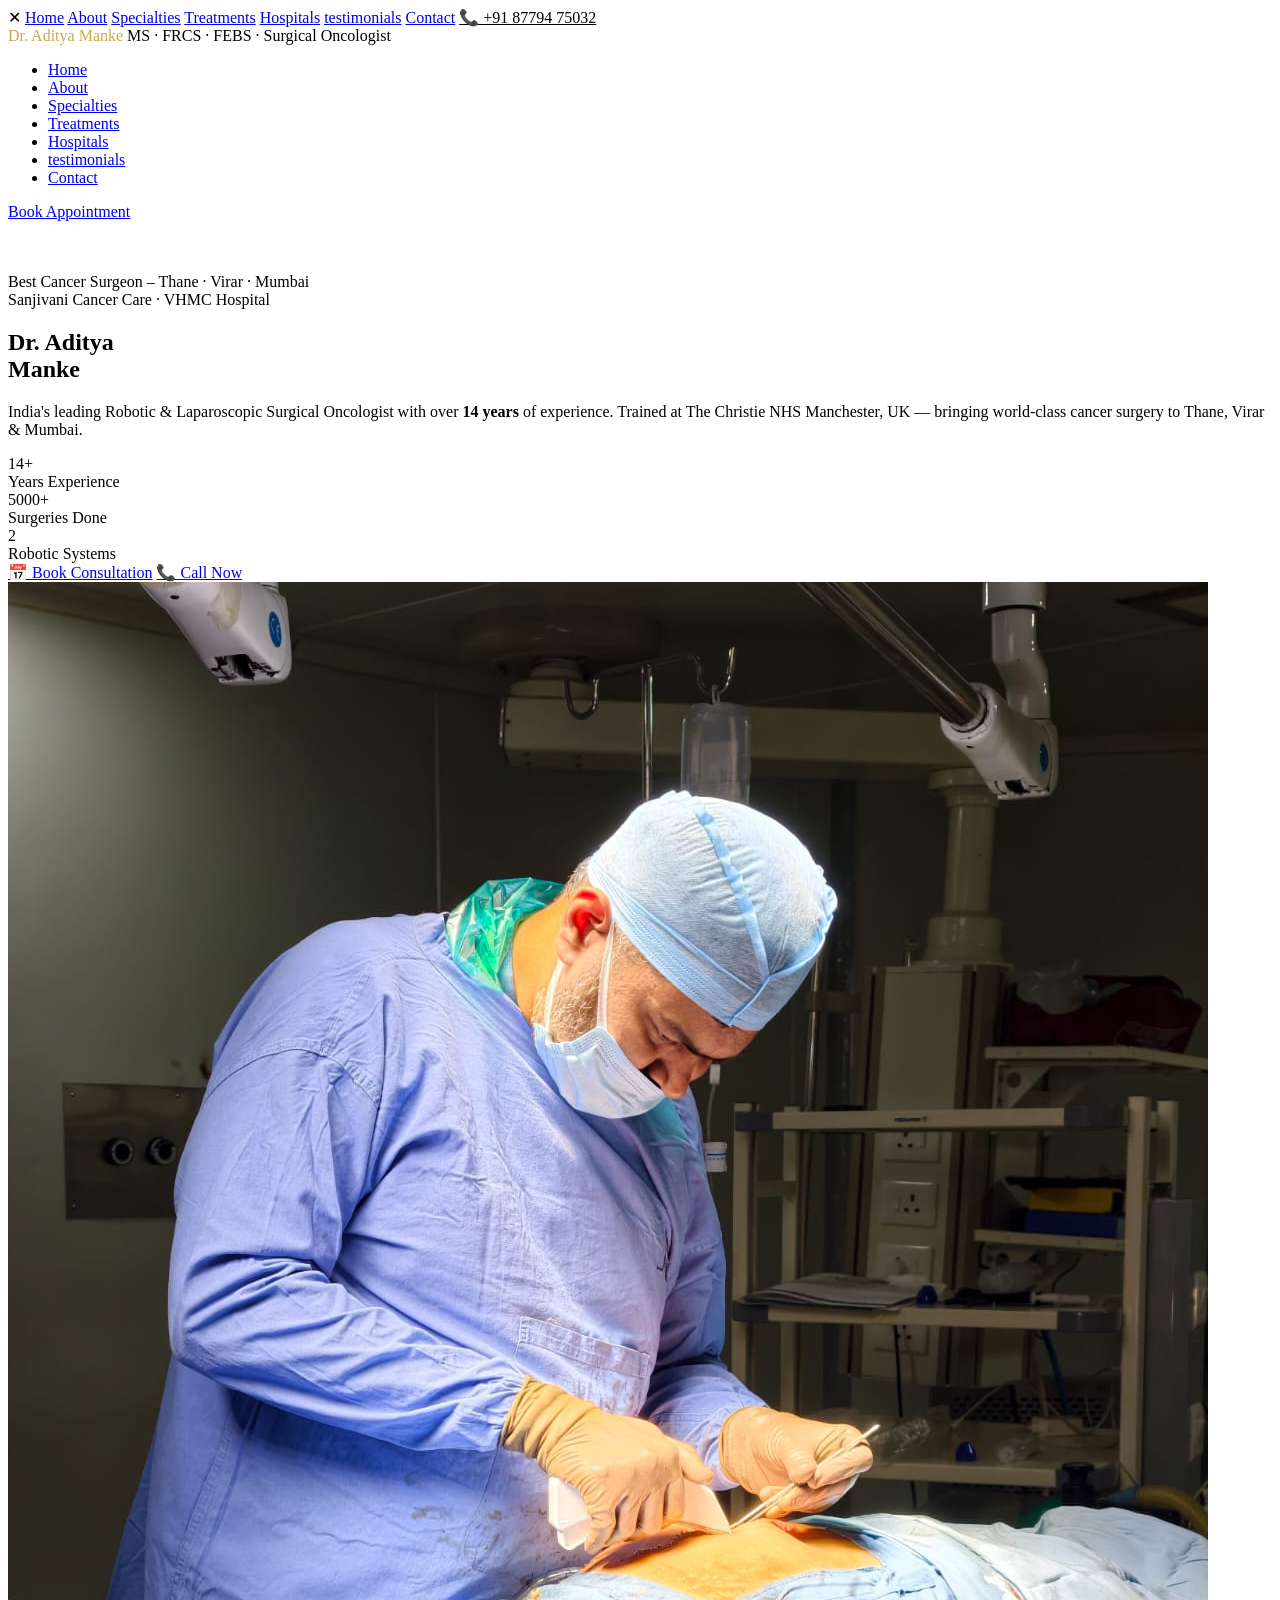
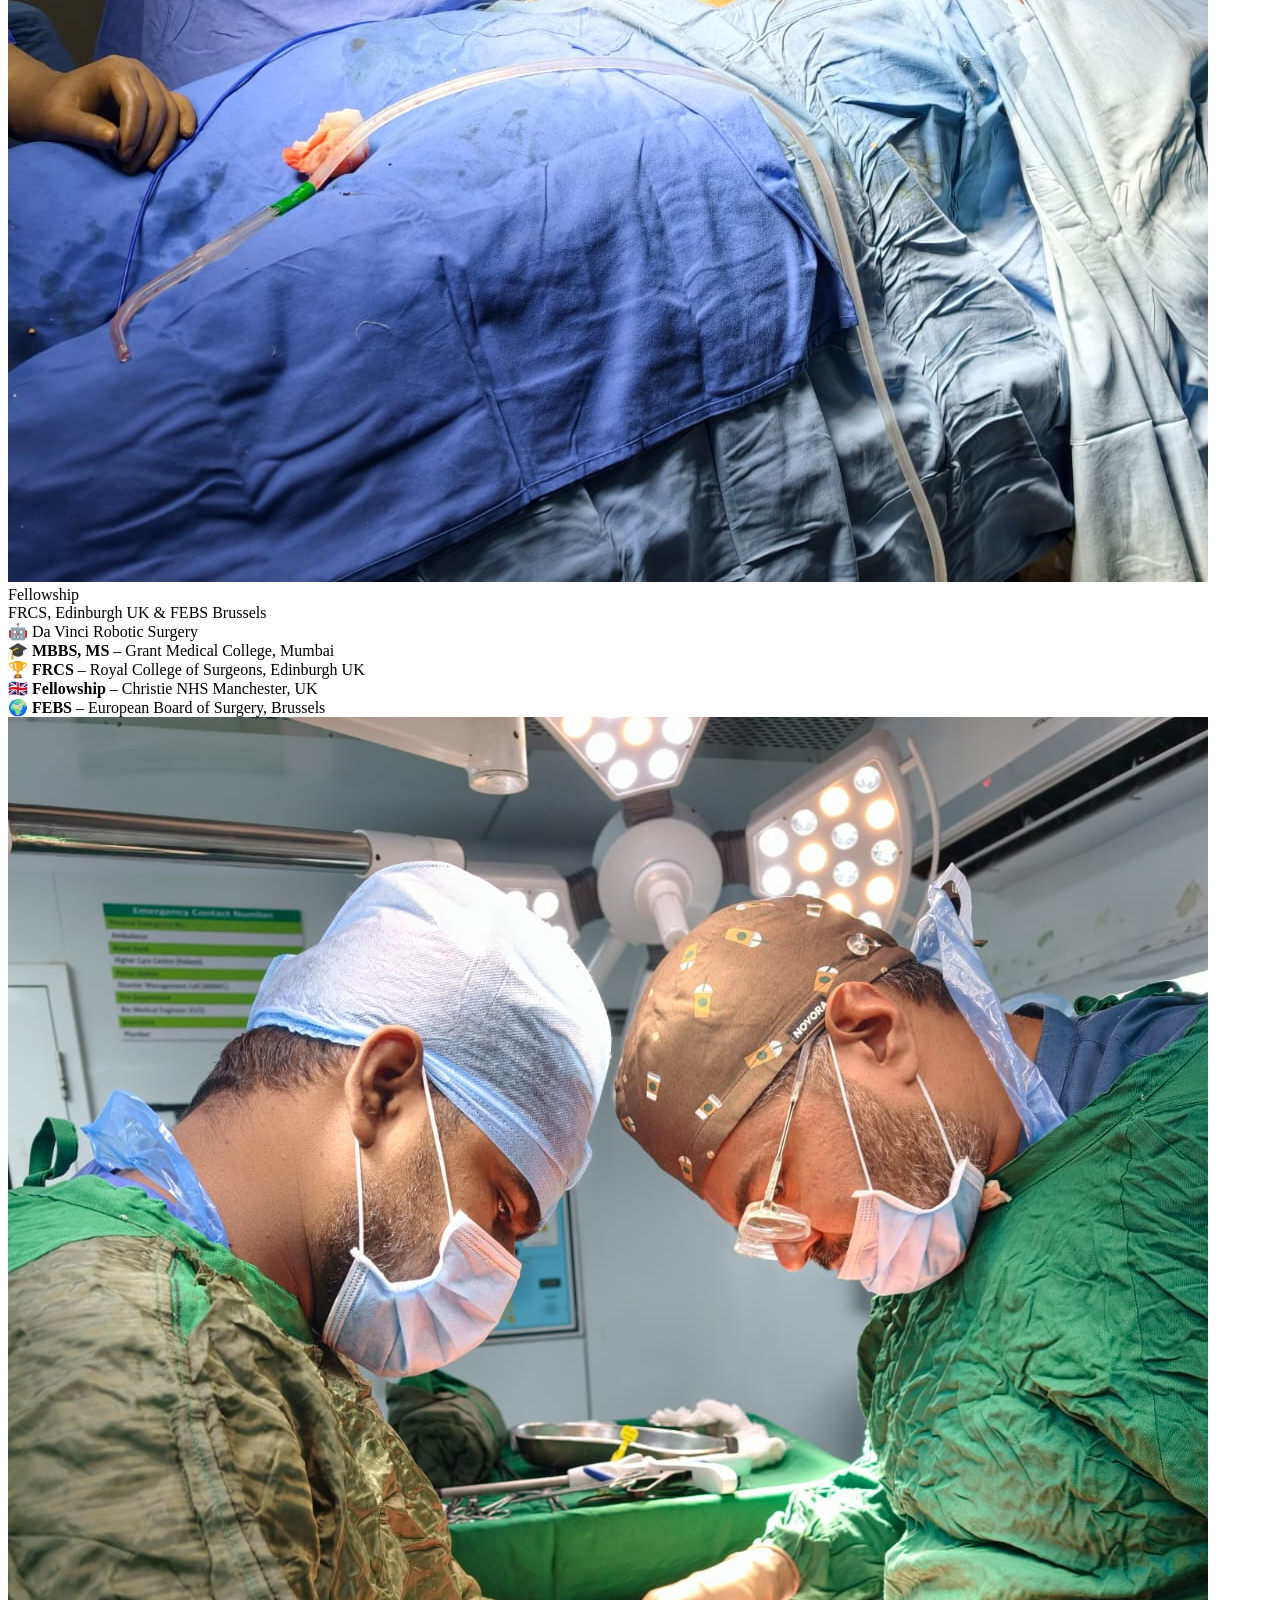
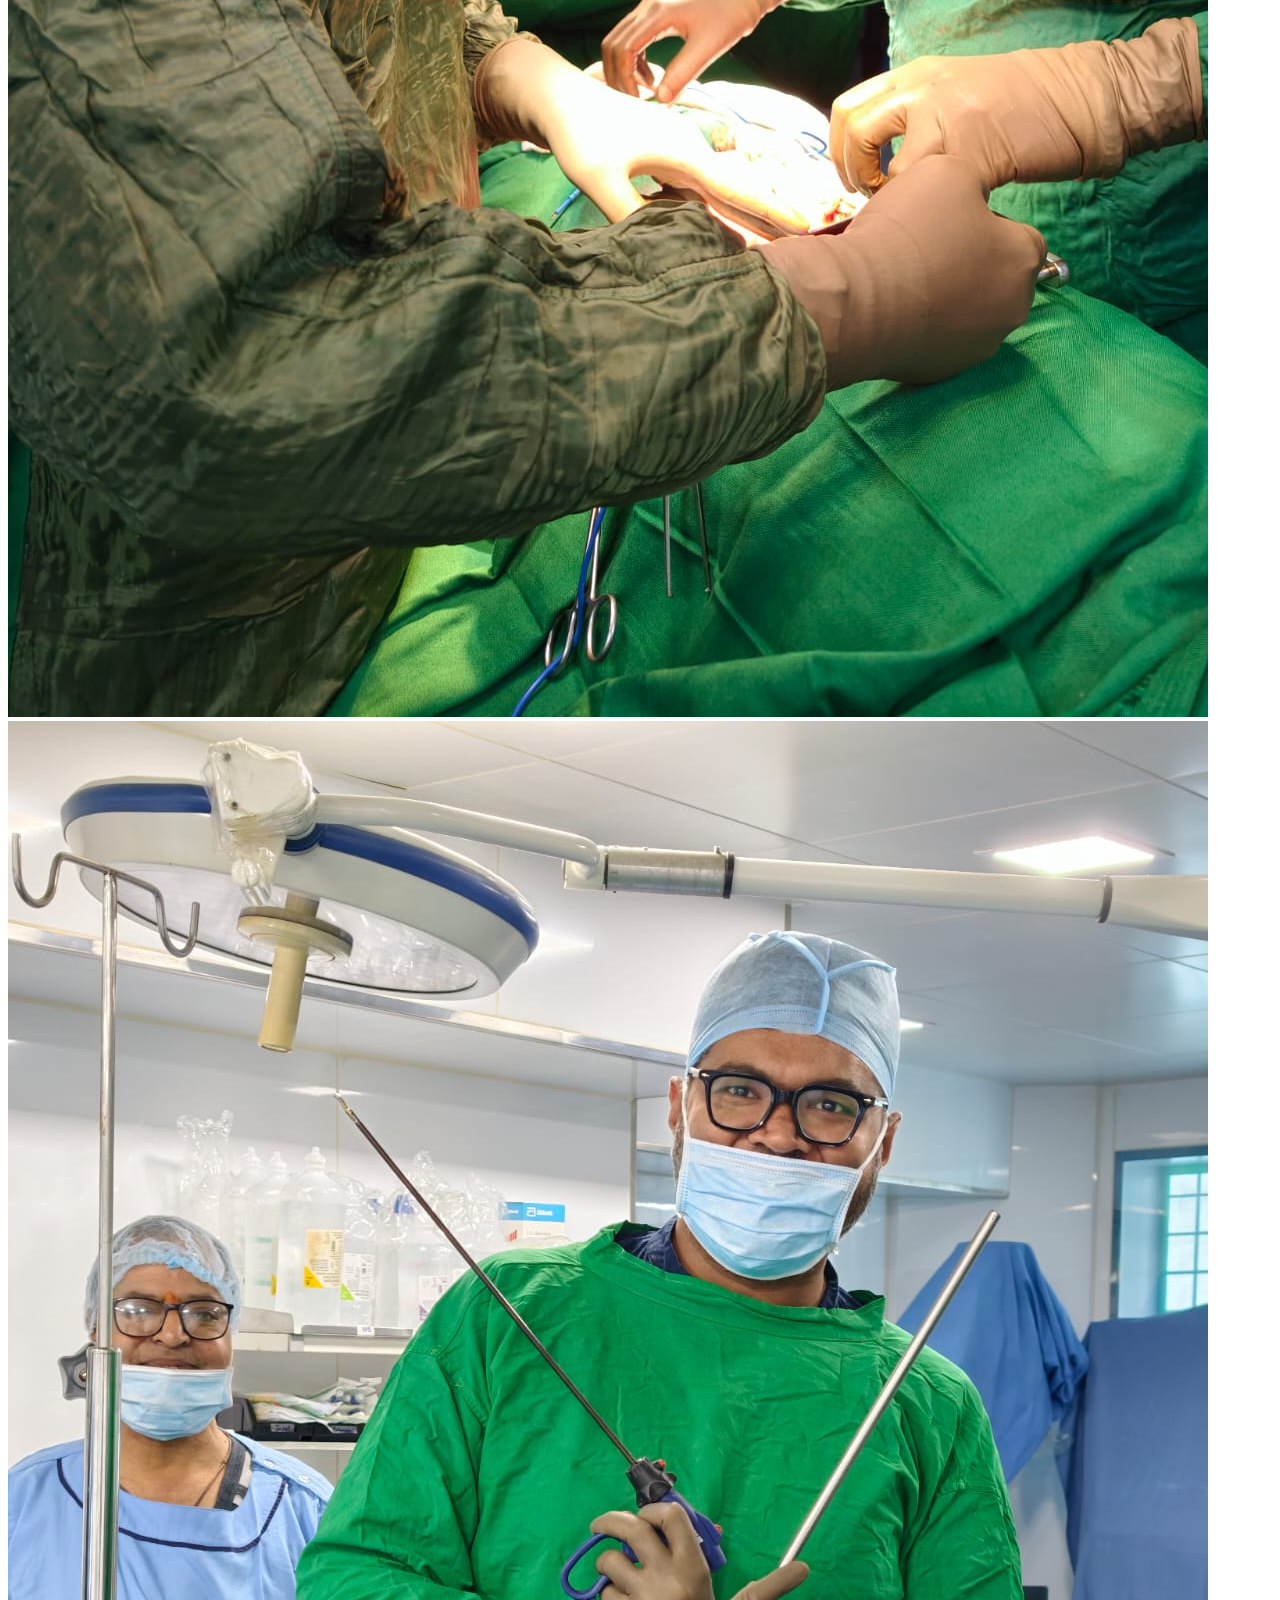
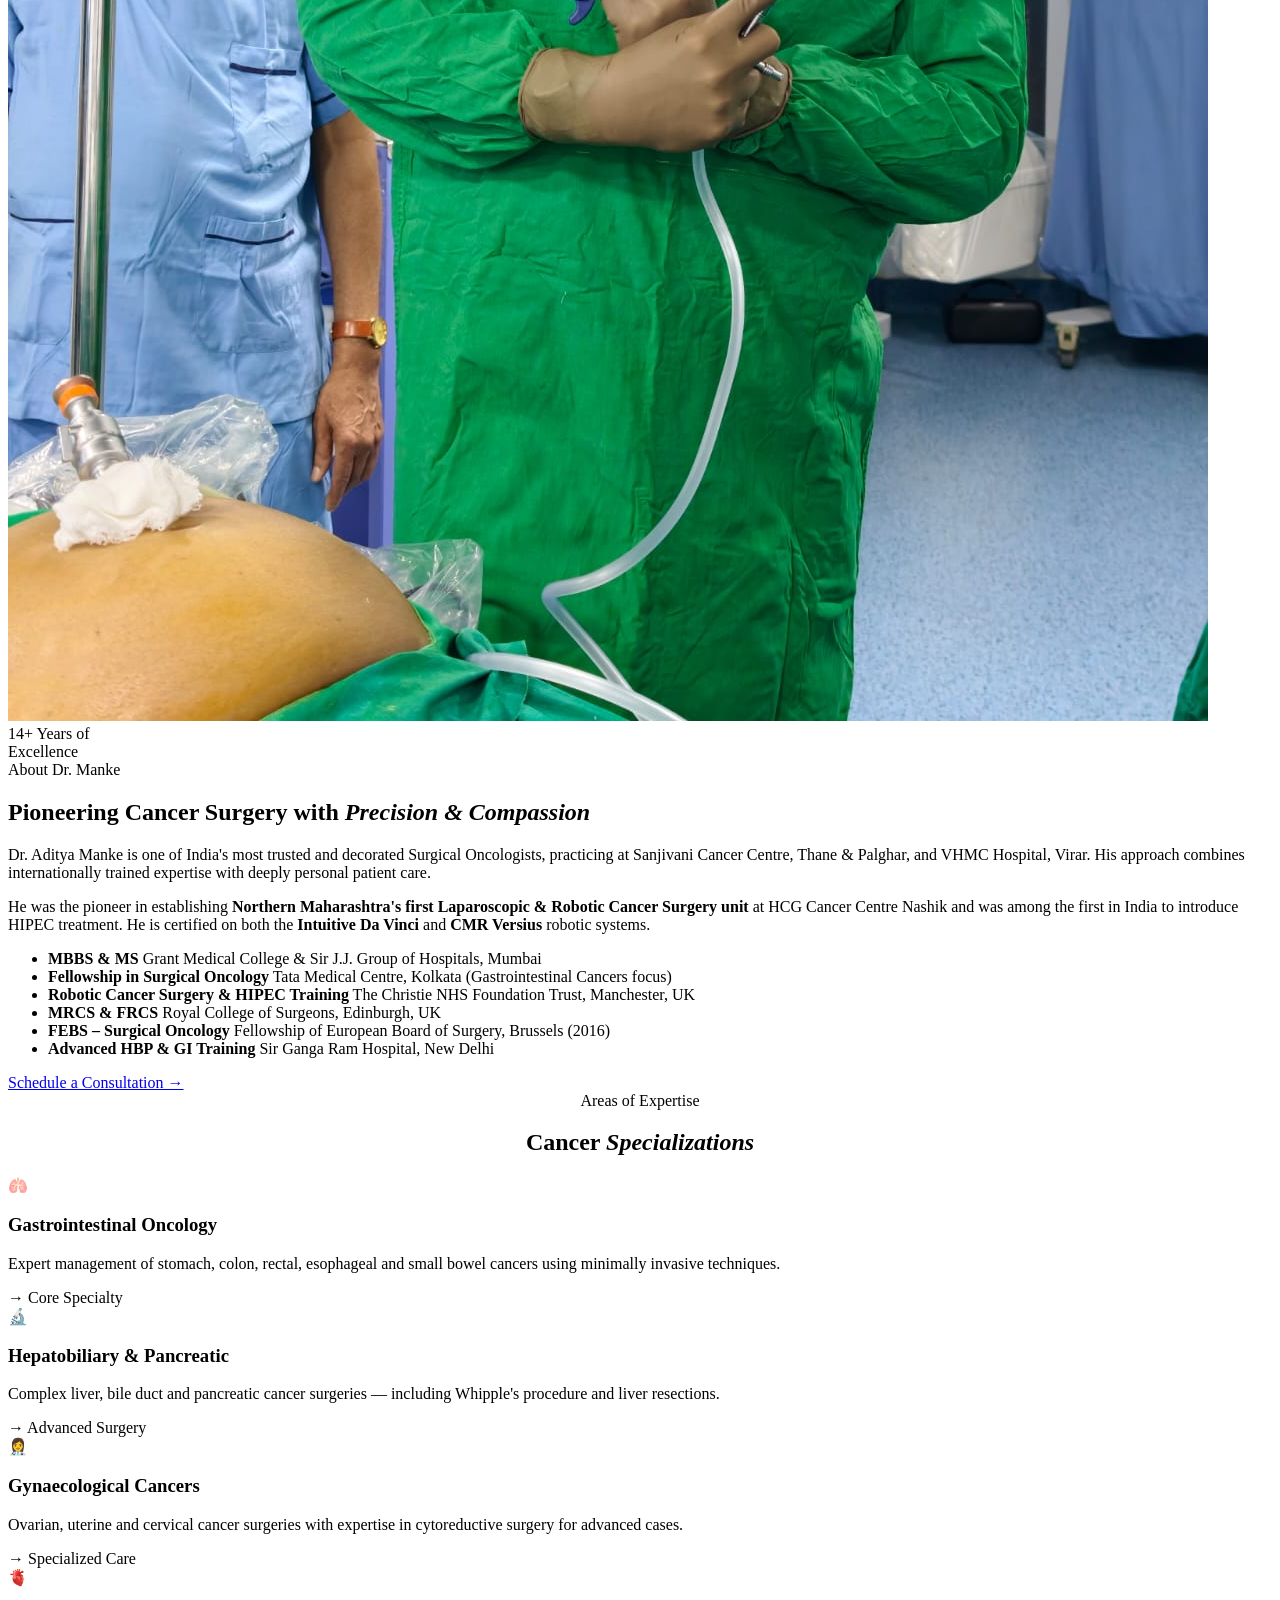
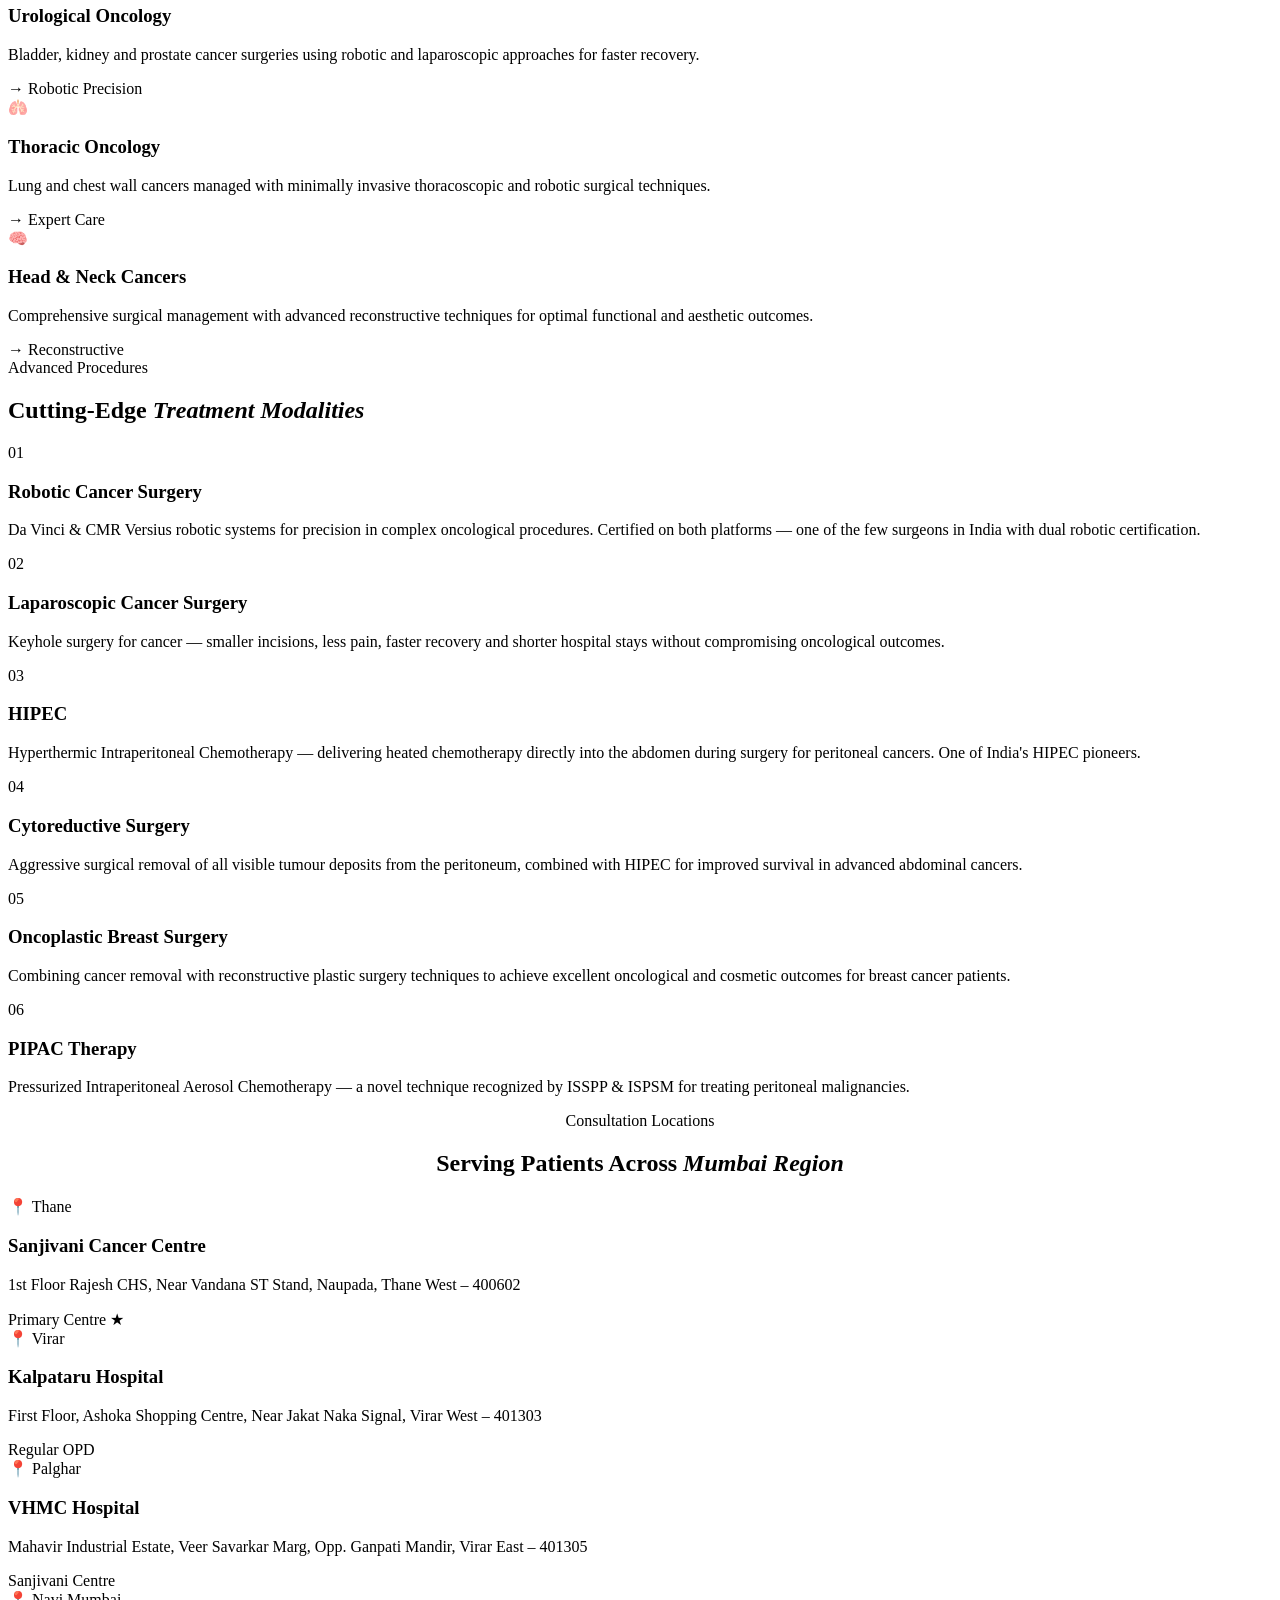
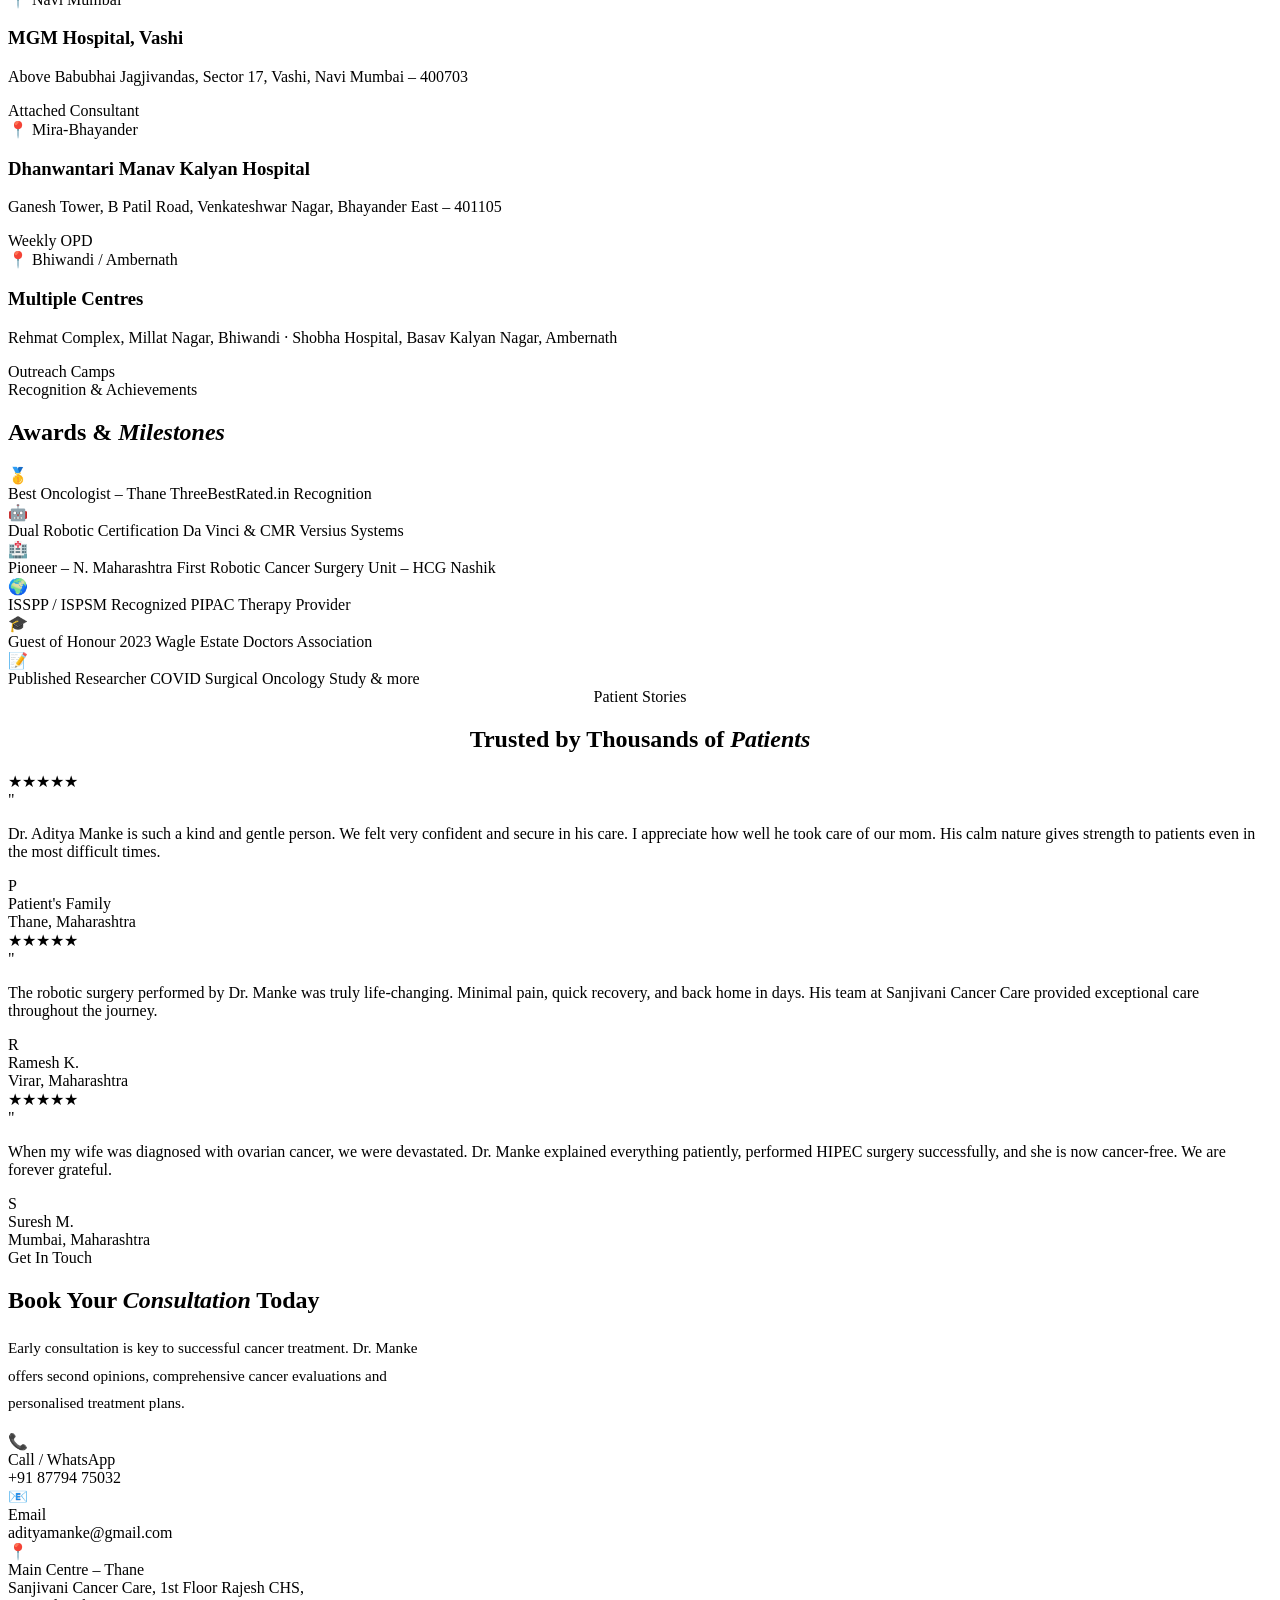
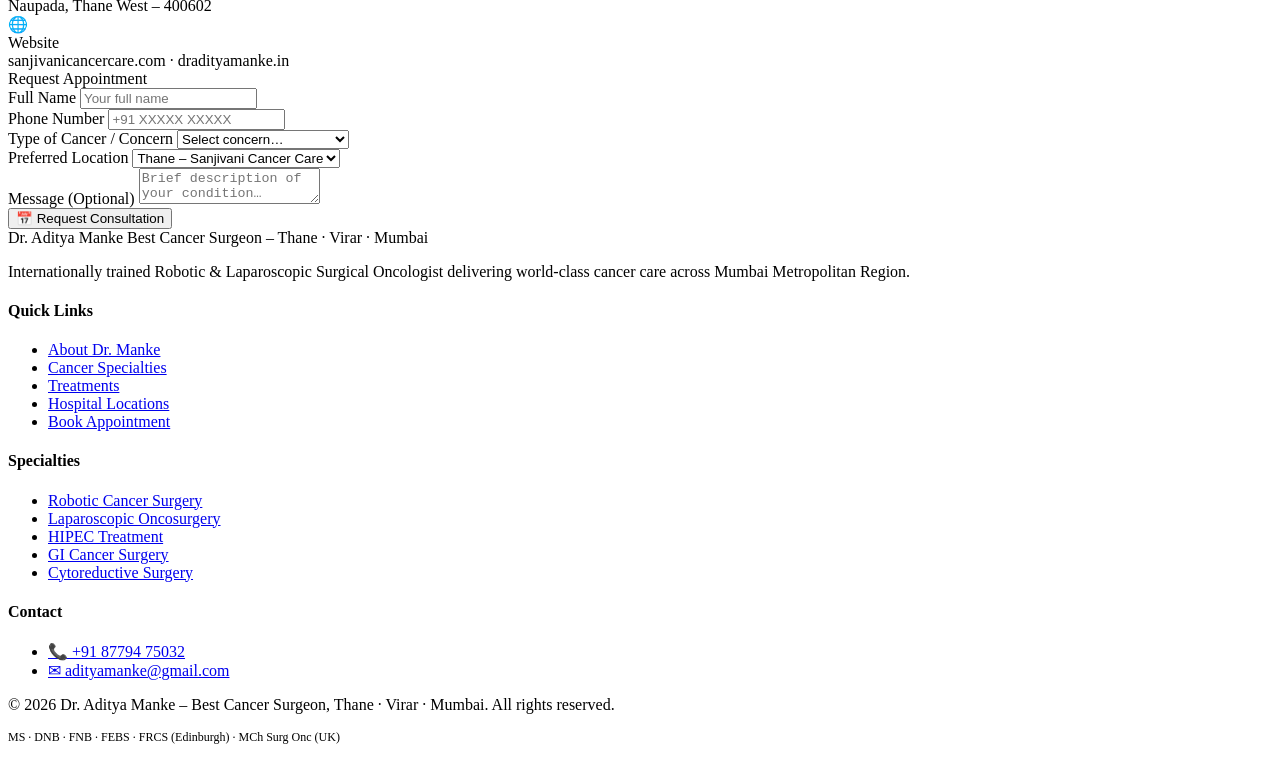
==== Best Cancer Surgeon/index.html @ f5e5d799 "first commit" ====
<!DOCTYPE html>
<html lang="en">
<head>
<meta charset="UTF-8">
<meta name="viewport" content="width=device-width, initial-scale=1.0">
<title>Dr. Aditya Manke | Best Cancer Surgeon – Thane | Virar | Mumbai</title>
<link rel="stylesheet" href="/style.css">
<link href="https://fonts.googleapis.com/css2?family=Cormorant+Garamond:ital,wght@0,300;0,400;0,600;0,700;1,400&family=DM+Sans:wght@300;400;500;600&display=swap" rel="stylesheet">

</head>
<body>

<!-- Mobile Menu -->
<div class="mobile-menu" id="mobileMenu">
  <span class="mobile-close" onclick="closeMobile()">✕</span>
  <a href="#home" onclick="closeMobile()">Home</a>
  <a href="#about" onclick="closeMobile()">About</a>
  <a href="#specialties" onclick="closeMobile()">Specialties</a>
  <a href="#treatments" onclick="closeMobile()">Treatments</a>
  <a href="#hospitals" onclick="closeMobile()">Hospitals</a>
  <a href="#testimonials" onclick="closeMobile()">testimonials</a>
  <a href="#contact" onclick="closeMobile()">Contact</a>
  <a href="tel:+918779475032" style="color:var(--gold);font-size:1rem">📞 +91 87794 75032</a>
</div>

<!-- NAVBAR -->
<nav>
  <div class="logo">
    <a href="#home" style="text-decoration: none; color: #C9A84B;">Dr. Aditya Manke</a>  
    <span>MS · FRCS · FEBS · Surgical Oncologist</span>
  </div>
  <ul class="nav-links">
    <li><a href="#home">Home</a></li>
    <li><a href="#about">About</a></li>
    <li><a href="#specialties">Specialties</a></li>
    <li><a href="#treatments">Treatments</a></li>
    <li><a href="#hospitals">Hospitals</a></li>
    <li><a href="#testimonials">testimonials</a></li>
    <li><a href="#contact">Contact</a></li>
  </ul>
  <a href="#contact" class="nav-cta">Book Appointment</a>
  <div class="hamburger" onclick="openMobile()">
    <span></span><span></span><span></span>
  </div>
</nav>

<!-- HERO -->
<section class="hero" id="home" style="background: var(--navy);">
  <div class="particles" id="particles"></div>
  <div class="hero-grid-lines"></div>

  <div class="hero-text">
    <div class="hero-badge">Best Cancer Surgeon – Thane · Virar · Mumbai</div>
    <div class="hero-subtitle"><span class="pulse-dot"></span>Sanjivani Cancer Care · VHMC Hospital</div>
    <h1>Dr. Aditya<br><strong>Manke</strong></h1>
    <p class="hero-desc">
      India's leading Robotic & Laparoscopic Surgical Oncologist with over <strong style="color:var(--white)">14 years</strong> of experience. Trained at The Christie NHS Manchester, UK — bringing world-class cancer surgery to Thane, Virar & Mumbai.
    </p>
    <div class="hero-stats">
      <div class="stat-item">
        <div class="stat-num">14+</div>
        <div class="stat-label">Years Experience</div>
      </div>
      <div class="stat-item">
        <div class="stat-num">5000+</div>
        <div class="stat-label">Surgeries Done</div>
      </div>
      <div class="stat-item">
        <div class="stat-num">2</div>
        <div class="stat-label">Robotic Systems</div>
      </div>
    </div>
    <div class="hero-btns">
      <a href="#contact" class="btn-primary">📅 Book Consultation</a>
      <a href="tel:+918779475032" class="btn-secondary">📞 Call Now</a>
    </div>
  </div>

  <div class="hero-image-wrap">
    <div class="hero-image-frame">
      <div class="portrait-fallback">
        <img
          src="./images/1.jpeg"
          alt="Dr. Aditya Manke – Best Cancer Surgeon Mumbai"
          onerror="this.onerror=null; this.parentElement.innerHTML=fallbackPortrait();"
        >
      </div>
      <div class="hero-card">
        <div class="hero-card-title">Fellowship</div>
        <div class="hero-card-val">FRCS, Edinburgh UK &amp; FEBS Brussels</div>
      </div>
      <div class="hero-card2">
        <div class="tag">🤖 Da Vinci Robotic Surgery</div>
      </div>
    </div>
  </div>
</section>

<!-- CREDENTIALS BAR -->
<div class="cred-bar">
  <div class="cred-item"><span class="cred-icon">🎓</span> <span><strong>MBBS, MS</strong> – Grant Medical College, Mumbai</span></div>
  <div class="cred-sep"></div>
  <div class="cred-item"><span class="cred-icon">🏆</span> <span><strong>FRCS</strong> – Royal College of Surgeons, Edinburgh UK</span></div>
  <div class="cred-sep"></div>
  <div class="cred-item"><span class="cred-icon">🇬🇧</span> <span><strong>Fellowship</strong> – Christie NHS Manchester, UK</span></div>
  <div class="cred-sep"></div>
  <div class="cred-item"><span class="cred-icon">🌍</span> <span><strong>FEBS</strong> – European Board of Surgery, Brussels</span></div>
</div>

<!-- ABOUT -->
<section class="about-section" id="about">
  <div class="about-grid">
    <div class="about-img-stack reveal">
      <img
        src="./images/4.jpeg"
        alt="Dr. Aditya Manke"
        class="about-img-main"
        onerror="this.src='https://dradityamanke.com/images/dr-aditya-manke-cancer-surgeon.jpg'"
      >
      <img
        src="./images/2.jpeg"
        alt="Dr. Manke in Surgery"
        class="about-img-accent"
        onerror="this.style.display='none'"
      >
      <div class="about-exp-badge">
        <span class="num">14+</span>
        <span class="lbl">Years of<br>Excellence</span>
      </div>
    </div>

    <div class="about-content reveal">
      <span class="section-label">About Dr. Manke</span>
      <h2 class="section-title">Pioneering Cancer Surgery with <em>Precision & Compassion</em></h2>

      <p>Dr. Aditya Manke is one of India's most trusted and decorated Surgical Oncologists, practicing at Sanjivani Cancer Centre, Thane & Palghar, and VHMC Hospital, Virar. His approach combines internationally trained expertise with deeply personal patient care.</p>

      <p>He was the pioneer in establishing <strong style="color:var(--white)">Northern Maharashtra's first Laparoscopic & Robotic Cancer Surgery unit</strong> at HCG Cancer Centre Nashik and was among the first in India to introduce HIPEC treatment. He is certified on both the <strong style="color:var(--white)">Intuitive Da Vinci</strong> and <strong style="color:var(--white)">CMR Versius</strong> robotic systems.</p>

      <ul class="degree-list">
        <li>
          <div>
            <strong>MBBS & MS</strong>
            <span>Grant Medical College & Sir J.J. Group of Hospitals, Mumbai</span>
          </div>
        </li>
        <li>
          <div>
            <strong>Fellowship in Surgical Oncology</strong>
            <span>Tata Medical Centre, Kolkata (Gastrointestinal Cancers focus)</span>
          </div>
        </li>
        <li>
          <div>
            <strong>Robotic Cancer Surgery & HIPEC Training</strong>
            <span>The Christie NHS Foundation Trust, Manchester, UK</span>
          </div>
        </li>
        <li>
          <div>
            <strong>MRCS & FRCS</strong>
            <span>Royal College of Surgeons, Edinburgh, UK</span>
          </div>
        </li>
        <li>
          <div>
            <strong>FEBS – Surgical Oncology</strong>
            <span>Fellowship of European Board of Surgery, Brussels (2016)</span>
          </div>
        </li>
        <li>
          <div>
            <strong>Advanced HBP & GI Training</strong>
            <span>Sir Ganga Ram Hospital, New Delhi</span>
          </div>
        </li>
      </ul>

      <a href="#contact" class="btn-primary" style="display:inline-flex">Schedule a Consultation →</a>
    </div>
  </div>
</section>

<!-- SPECIALTIES -->
<section class="specialties-section" id="specialties">
  <div style="text-align:center">
    <span class="section-label">Areas of Expertise</span>
    <h2 class="section-title reveal">Cancer <em>Specializations</em></h2>
  </div>
  <div class="spec-grid">
    <div class="spec-card reveal">
      <span class="spec-icon">🫁</span>
      <h3>Gastrointestinal Oncology</h3>
      <p>Expert management of stomach, colon, rectal, esophageal and small bowel cancers using minimally invasive techniques.</p>
      <span class="spec-tag">→ Core Specialty</span>
    </div>
    <div class="spec-card reveal">
      <span class="spec-icon">🔬</span>
      <h3>Hepatobiliary & Pancreatic</h3>
      <p>Complex liver, bile duct and pancreatic cancer surgeries — including Whipple's procedure and liver resections.</p>
      <span class="spec-tag">→ Advanced Surgery</span>
    </div>
    <div class="spec-card reveal">
      <span class="spec-icon">👩‍⚕️</span>
      <h3>Gynaecological Cancers</h3>
      <p>Ovarian, uterine and cervical cancer surgeries with expertise in cytoreductive surgery for advanced cases.</p>
      <span class="spec-tag">→ Specialized Care</span>
    </div>
    <div class="spec-card reveal">
      <span class="spec-icon">🫀</span>
      <h3>Urological Oncology</h3>
      <p>Bladder, kidney and prostate cancer surgeries using robotic and laparoscopic approaches for faster recovery.</p>
      <span class="spec-tag">→ Robotic Precision</span>
    </div>
    <div class="spec-card reveal">
      <span class="spec-icon">🫁</span>
      <h3>Thoracic Oncology</h3>
      <p>Lung and chest wall cancers managed with minimally invasive thoracoscopic and robotic surgical techniques.</p>
      <span class="spec-tag">→ Expert Care</span>
    </div>
    <div class="spec-card reveal">
      <span class="spec-icon">🧠</span>
      <h3>Head & Neck Cancers</h3>
      <p>Comprehensive surgical management with advanced reconstructive techniques for optimal functional and aesthetic outcomes.</p>
      <span class="spec-tag">→ Reconstructive</span>
    </div>
  </div>
</section>

<!-- TREATMENTS -->
<section class="treatments-section" id="treatments">
  <span class="section-label">Advanced Procedures</span>
  <h2 class="section-title reveal">Cutting-Edge <em>Treatment Modalities</em></h2>
  <div class="treat-grid reveal">
    <div class="treat-item">
      <div class="treat-num">01</div>
      <h3>Robotic Cancer Surgery</h3>
      <p>Da Vinci & CMR Versius robotic systems for precision in complex oncological procedures. Certified on both platforms — one of the few surgeons in India with dual robotic certification.</p>
    </div>
    <div class="treat-item">
      <div class="treat-num">02</div>
      <h3>Laparoscopic Cancer Surgery</h3>
      <p>Keyhole surgery for cancer — smaller incisions, less pain, faster recovery and shorter hospital stays without compromising oncological outcomes.</p>
    </div>
    <div class="treat-item">
      <div class="treat-num">03</div>
      <h3>HIPEC</h3>
      <p>Hyperthermic Intraperitoneal Chemotherapy — delivering heated chemotherapy directly into the abdomen during surgery for peritoneal cancers. One of India's HIPEC pioneers.</p>
    </div>
    <div class="treat-item">
      <div class="treat-num">04</div>
      <h3>Cytoreductive Surgery</h3>
      <p>Aggressive surgical removal of all visible tumour deposits from the peritoneum, combined with HIPEC for improved survival in advanced abdominal cancers.</p>
    </div>
    <div class="treat-item">
      <div class="treat-num">05</div>
      <h3>Oncoplastic Breast Surgery</h3>
      <p>Combining cancer removal with reconstructive plastic surgery techniques to achieve excellent oncological and cosmetic outcomes for breast cancer patients.</p>
    </div>
    <div class="treat-item">
      <div class="treat-num">06</div>
      <h3>PIPAC Therapy</h3>
      <p>Pressurized Intraperitoneal Aerosol Chemotherapy — a novel technique recognized by ISSPP & ISPSM for treating peritoneal malignancies.</p>
    </div>
  </div>
</section>

<!-- HOSPITALS -->
<section class="hospitals-section" id="hospitals">
  <div style="text-align:center">
    <span class="section-label">Consultation Locations</span>
    <h2 class="section-title reveal">Serving Patients Across <em>Mumbai Region</em></h2>
  </div>
  <div class="hosp-grid reveal">
    <div class="hosp-card">
      <div class="hosp-city">📍 Thane</div>
      <h3>Sanjivani Cancer Centre</h3>
      <p>1st Floor Rajesh CHS, Near Vandana ST Stand, Naupada, Thane West – 400602</p>
      <div class="hosp-pin">Primary Centre ★</div>
    </div>
    <div class="hosp-card">
      <div class="hosp-city">📍 Virar</div>
      <h3>Kalpataru Hospital</h3>
      <p>First Floor, Ashoka Shopping Centre, Near Jakat Naka Signal, Virar West – 401303</p>
      <div class="hosp-pin">Regular OPD</div>
    </div>
    <div class="hosp-card">
      <div class="hosp-city">📍 Palghar</div>
      <h3>VHMC Hospital</h3>
      <p>Mahavir Industrial Estate, Veer Savarkar Marg, Opp. Ganpati Mandir, Virar East – 401305</p>
      <div class="hosp-pin">Sanjivani Centre</div>
    </div>
    <div class="hosp-card">
      <div class="hosp-city">📍 Navi Mumbai</div>
      <h3>MGM Hospital, Vashi</h3>
      <p>Above Babubhai Jagjivandas, Sector 17, Vashi, Navi Mumbai – 400703</p>
      <div class="hosp-pin">Attached Consultant</div>
    </div>
    <div class="hosp-card">
      <div class="hosp-city">📍 Mira-Bhayander</div>
      <h3>Dhanwantari Manav Kalyan Hospital</h3>
      <p>Ganesh Tower, B Patil Road, Venkateshwar Nagar, Bhayander East – 401105</p>
      <div class="hosp-pin">Weekly OPD</div>
    </div>
    <div class="hosp-card">
      <div class="hosp-city">📍 Bhiwandi / Ambernath</div>
      <h3>Multiple Centres</h3>
      <p>Rehmat Complex, Millat Nagar, Bhiwandi · Shobha Hospital, Basav Kalyan Nagar, Ambernath</p>
      <div class="hosp-pin">Outreach Camps</div>
    </div>
  </div>
</section>

<!-- AWARDS -->
<section class="awards-section">
  <span class="section-label">Recognition & Achievements</span>
  <h2 class="section-title reveal">Awards & <em>Milestones</em></h2>
  <div class="awards-scroll reveal">
    <div class="award-chip">
      <span class="award-icon">🥇</span>
      <div class="award-text">
        Best Oncologist – Thane
        <span>ThreeBestRated.in Recognition</span>
      </div>
    </div>
    <div class="award-chip">
      <span class="award-icon">🤖</span>
      <div class="award-text">
        Dual Robotic Certification
        <span>Da Vinci & CMR Versius Systems</span>
      </div>
    </div>
    <div class="award-chip">
      <span class="award-icon">🏥</span>
      <div class="award-text">
        Pioneer – N. Maharashtra
        <span>First Robotic Cancer Surgery Unit – HCG Nashik</span>
      </div>
    </div>
    <div class="award-chip">
      <span class="award-icon">🌍</span>
      <div class="award-text">
        ISSPP / ISPSM Recognized
        <span>PIPAC Therapy Provider</span>
      </div>
    </div>
    <div class="award-chip">
      <span class="award-icon">🎓</span>
      <div class="award-text">
        Guest of Honour 2023
        <span>Wagle Estate Doctors Association</span>
      </div>
    </div>
    <div class="award-chip">
      <span class="award-icon">📝</span>
      <div class="award-text">
        Published Researcher
        <span>COVID Surgical Oncology Study & more</span>
      </div>
    </div>
  </div>
</section>

<!-- TESTIMONIALS -->
<section id="testimonials" class="testimonials-section">
  <div style="text-align:center">
    <span class="section-label">Patient Stories</span>
    <h2 class="section-title reveal">Trusted by Thousands of <em>Patients</em></h2>
  </div>
  <div class="testi-grid reveal">
    <div class="testi-card">
      <div class="stars">★★★★★</div>
      <div class="testi-quote">"</div>
      <p class="testi-text">Dr. Aditya Manke is such a kind and gentle person. We felt very confident and secure in his care. I appreciate how well he took care of our mom. His calm nature gives strength to patients even in the most difficult times.</p>
      <div class="testi-author">
        <div class="testi-avatar">P</div>
        <div>
          <div class="testi-name">Patient's Family</div>
          <div class="testi-loc">Thane, Maharashtra</div>
        </div>
      </div>
    </div>
    <div class="testi-card">
      <div class="stars">★★★★★</div>
      <div class="testi-quote">"</div>
      <p class="testi-text">The robotic surgery performed by Dr. Manke was truly life-changing. Minimal pain, quick recovery, and back home in days. His team at Sanjivani Cancer Care provided exceptional care throughout the journey.</p>
      <div class="testi-author">
        <div class="testi-avatar">R</div>
        <div>
          <div class="testi-name">Ramesh K.</div>
          <div class="testi-loc">Virar, Maharashtra</div>
        </div>
      </div>
    </div>
    <div class="testi-card">
      <div class="stars">★★★★★</div>
      <div class="testi-quote">"</div>
      <p class="testi-text">When my wife was diagnosed with ovarian cancer, we were devastated. Dr. Manke explained everything patiently, performed HIPEC surgery successfully, and she is now cancer-free. We are forever grateful.</p>
      <div class="testi-author">
        <div class="testi-avatar">S</div>
        <div>
          <div class="testi-name">Suresh M.</div>
          <div class="testi-loc">Mumbai, Maharashtra</div>
        </div>
      </div>
    </div>
  </div>
</section>

<!-- CONTACT -->
<section class="contact-section" id="contact">
  <div class="contact-grid">
    <div class="contact-info reveal">
      <span class="section-label">Get In Touch</span>
      <h2 class="section-title">Book Your <em>Consultation</em> Today</h2>
      <p style="color:var(--muted);line-height:1.8;max-width:420px;font-size:.95rem">Early consultation is key to successful cancer treatment. Dr. Manke offers second opinions, comprehensive cancer evaluations and personalised treatment plans.</p>

      <div class="contact-cards">
        <div class="contact-card">
          <span class="contact-card-icon">📞</span>
          <div>
            <div class="contact-card-label">Call / WhatsApp</div>
            <div class="contact-card-val">+91 87794 75032</div>
          </div>
        </div>
        <div class="contact-card">
          <span class="contact-card-icon">📧</span>
          <div>
            <div class="contact-card-label">Email</div>
            <div class="contact-card-val">adityamanke@gmail.com</div>
          </div>
        </div>
        <div class="contact-card">
          <span class="contact-card-icon">📍</span>
          <div>
            <div class="contact-card-label">Main Centre – Thane</div>
            <div class="contact-card-val">Sanjivani Cancer Care, 1st Floor Rajesh CHS,<br>Naupada, Thane West – 400602</div>
          </div>
        </div>
        <div class="contact-card">
          <span class="contact-card-icon">🌐</span>
          <div>
            <div class="contact-card-label">Website</div>
            <div class="contact-card-val">sanjivanicancercare.com · dradityamanke.in</div>
          </div>
        </div>
      </div>
    </div>

    <div class="reveal">
      <div class="appt-form">
        <div class="form-title">Request Appointment</div>
        <div class="form-group">
          <label>Full Name</label>
          <input type="text" placeholder="Your full name">
        </div>
        <div class="form-group">
          <label>Phone Number</label>
          <input type="tel" placeholder="+91 XXXXX XXXXX">
        </div>
        <div class="form-group">
          <label>Type of Cancer / Concern</label>
          <select>
            <option value="">Select concern…</option>
            <option>Gastrointestinal Cancer</option>
            <option>Liver / Pancreatic Cancer</option>
            <option>Gynaecological Cancer</option>
            <option>Urological Cancer</option>
            <option>Thoracic / Lung Cancer</option>
            <option>Head & Neck Cancer</option>
            <option>Breast Cancer</option>
            <option>Second Opinion</option>
            <option>Other</option>
          </select>
        </div>
        <div class="form-group">
          <label>Preferred Location</label>
          <select>
            <option>Thane – Sanjivani Cancer Care</option>
            <option>Virar – Kalpataru Hospital</option>
            <option>Navi Mumbai – MGM Hospital</option>
            <option>Mira-Bhayander</option>
          </select>
        </div>
        <div class="form-group">
          <label>Message (Optional)</label>
          <textarea placeholder="Brief description of your condition…"></textarea>
        </div>
        <button class="form-submit" onclick="submitForm()">📅 Request Consultation</button>
      </div>
    </div>
  </div>
</section>

<!-- FOOTER -->
<footer>
  <div class="footer-top">
    <div class="footer-brand">
      <div class="logo">
        Dr. Aditya Manke
        <span>Best Cancer Surgeon – Thane · Virar · Mumbai</span>
      </div>
      <p>Internationally trained Robotic & Laparoscopic Surgical Oncologist delivering world-class cancer care across Mumbai Metropolitan Region.</p>
    </div>
    <div class="footer-links">
      <h4>Quick Links</h4>
      <ul>
        <li><a href="#about">About Dr. Manke</a></li>
        <li><a href="#specialties">Cancer Specialties</a></li>
        <li><a href="#treatments">Treatments</a></li>
        <li><a href="#hospitals">Hospital Locations</a></li>
        <li><a href="#contact">Book Appointment</a></li>
      </ul>
    </div>
    <div class="footer-links">
      <h4>Specialties</h4>
      <ul>
        <li><a href="#">Robotic Cancer Surgery</a></li>
        <li><a href="#">Laparoscopic Oncosurgery</a></li>
        <li><a href="#">HIPEC Treatment</a></li>
        <li><a href="#">GI Cancer Surgery</a></li>
        <li><a href="#">Cytoreductive Surgery</a></li>
      </ul>
    </div>
    <div class="footer-links">
      <h4>Contact</h4>
      <ul>
        <li><a href="tel:+918779475032">📞 +91 87794 75032</a></li>
        <li><a href="mailto:adityamanke@gmail.com">✉ adityamanke@gmail.com</a></li>
      
      </ul>
    </div>
  </div>
  <div class="footer-bottom">
    <p>© 2026 Dr. Aditya Manke – Best Cancer Surgeon, Thane · Virar · Mumbai. All rights reserved.</p>
    <p style="color:var(--gold);font-size:.75rem">MS · DNB · FNB · FEBS · FRCS (Edinburgh) · MCh Surg Onc (UK)</p>
  </div>
</footer>

<script>
  // Particles
  const container = document.getElementById('particles');
  for (let i = 0; i < 20; i++) {
    const p = document.createElement('div');
    p.className = 'particle';
    p.style.left = Math.random() * 100 + '%';
    p.style.bottom = '-10px';
    p.style.animationDuration = (8 + Math.random() * 12) + 's';
    p.style.animationDelay = (Math.random() * 10) + 's';
    p.style.width = p.style.height = (1 + Math.random() * 3) + 'px';
    container.appendChild(p);
  }

  // Scroll reveal
  const observer = new IntersectionObserver((entries) => {
    entries.forEach((e, i) => {
      if (e.isIntersecting) {
        setTimeout(() => e.target.classList.add('visible'), i * 80);
      }
    });
  }, { threshold: 0.1 });

  document.querySelectorAll('.reveal').forEach(el => observer.observe(el));

  // Mobile menu
  function openMobile() { document.getElementById('mobileMenu').classList.add('open'); }
  function closeMobile() { document.getElementById('mobileMenu').classList.remove('open'); }

  // Form
  function submitForm() {
    const btn = document.querySelector('.form-submit');
    btn.textContent = '✅ Request Sent! We\'ll contact you shortly.';
    btn.style.background = 'var(--teal)';
    setTimeout(() => {
      btn.textContent = '📅 Request Consultation';
      btn.style.background = 'var(--gold)';
    }, 4000);
  }

  // Animated counter
  function animateCounter(el, target, suffix='') {
    let current = 0;
    const step = target / 60;
    const timer = setInterval(() => {
      current = Math.min(current + step, target);
      el.textContent = Math.floor(current) + suffix;
      if (current >= target) clearInterval(timer);
    }, 25);
  }

  const statsObserver = new IntersectionObserver((entries) => {
    entries.forEach(e => {
      if (e.isIntersecting) {
        const nums = e.target.querySelectorAll('.stat-num');
        nums[0] && animateCounter(nums[0], 14, '+');
        nums[1] && animateCounter(nums[1], 5000, '+');
        nums[2] && animateCounter(nums[2], 2, '');
        statsObserver.disconnect();
      }
    });
  }, { threshold: 0.5 });

  const heroStats = document.querySelector('.hero-stats');
  if (heroStats) statsObserver.observe(heroStats);
</script>
</body>
</html>
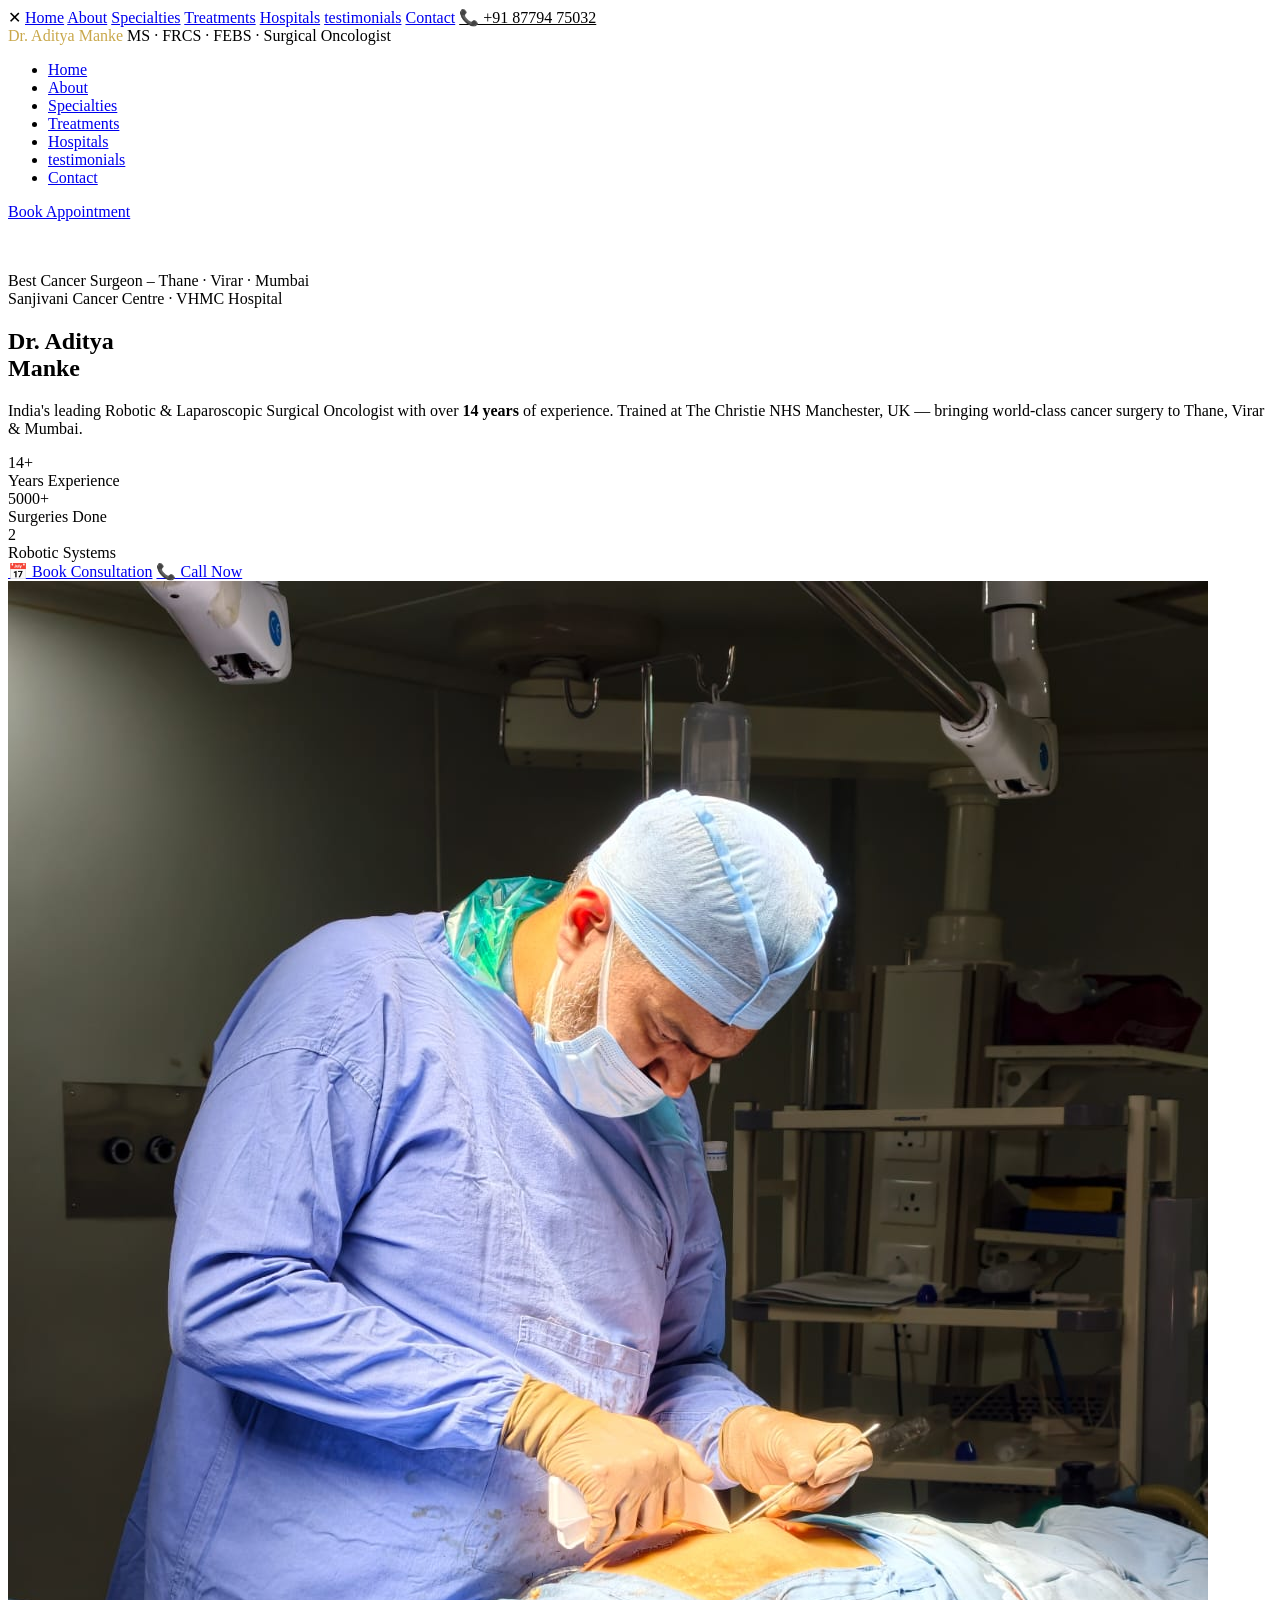
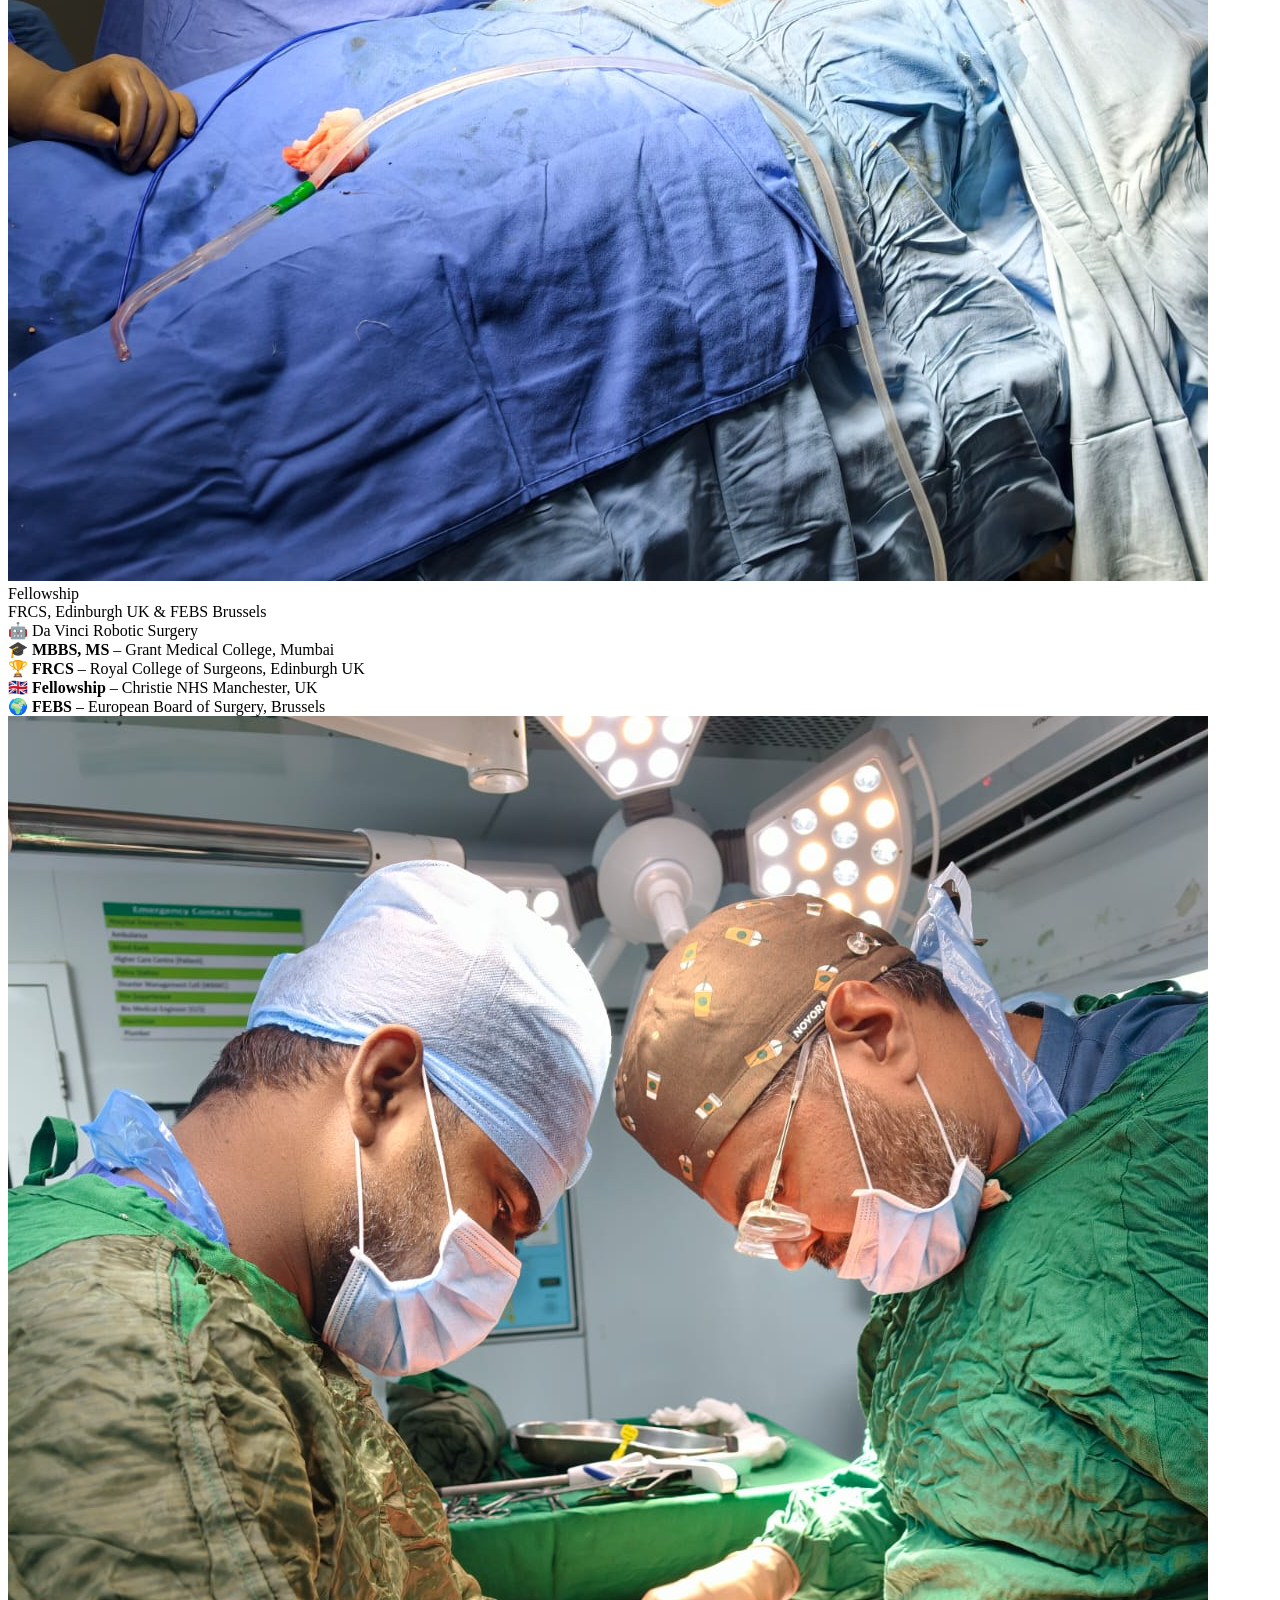
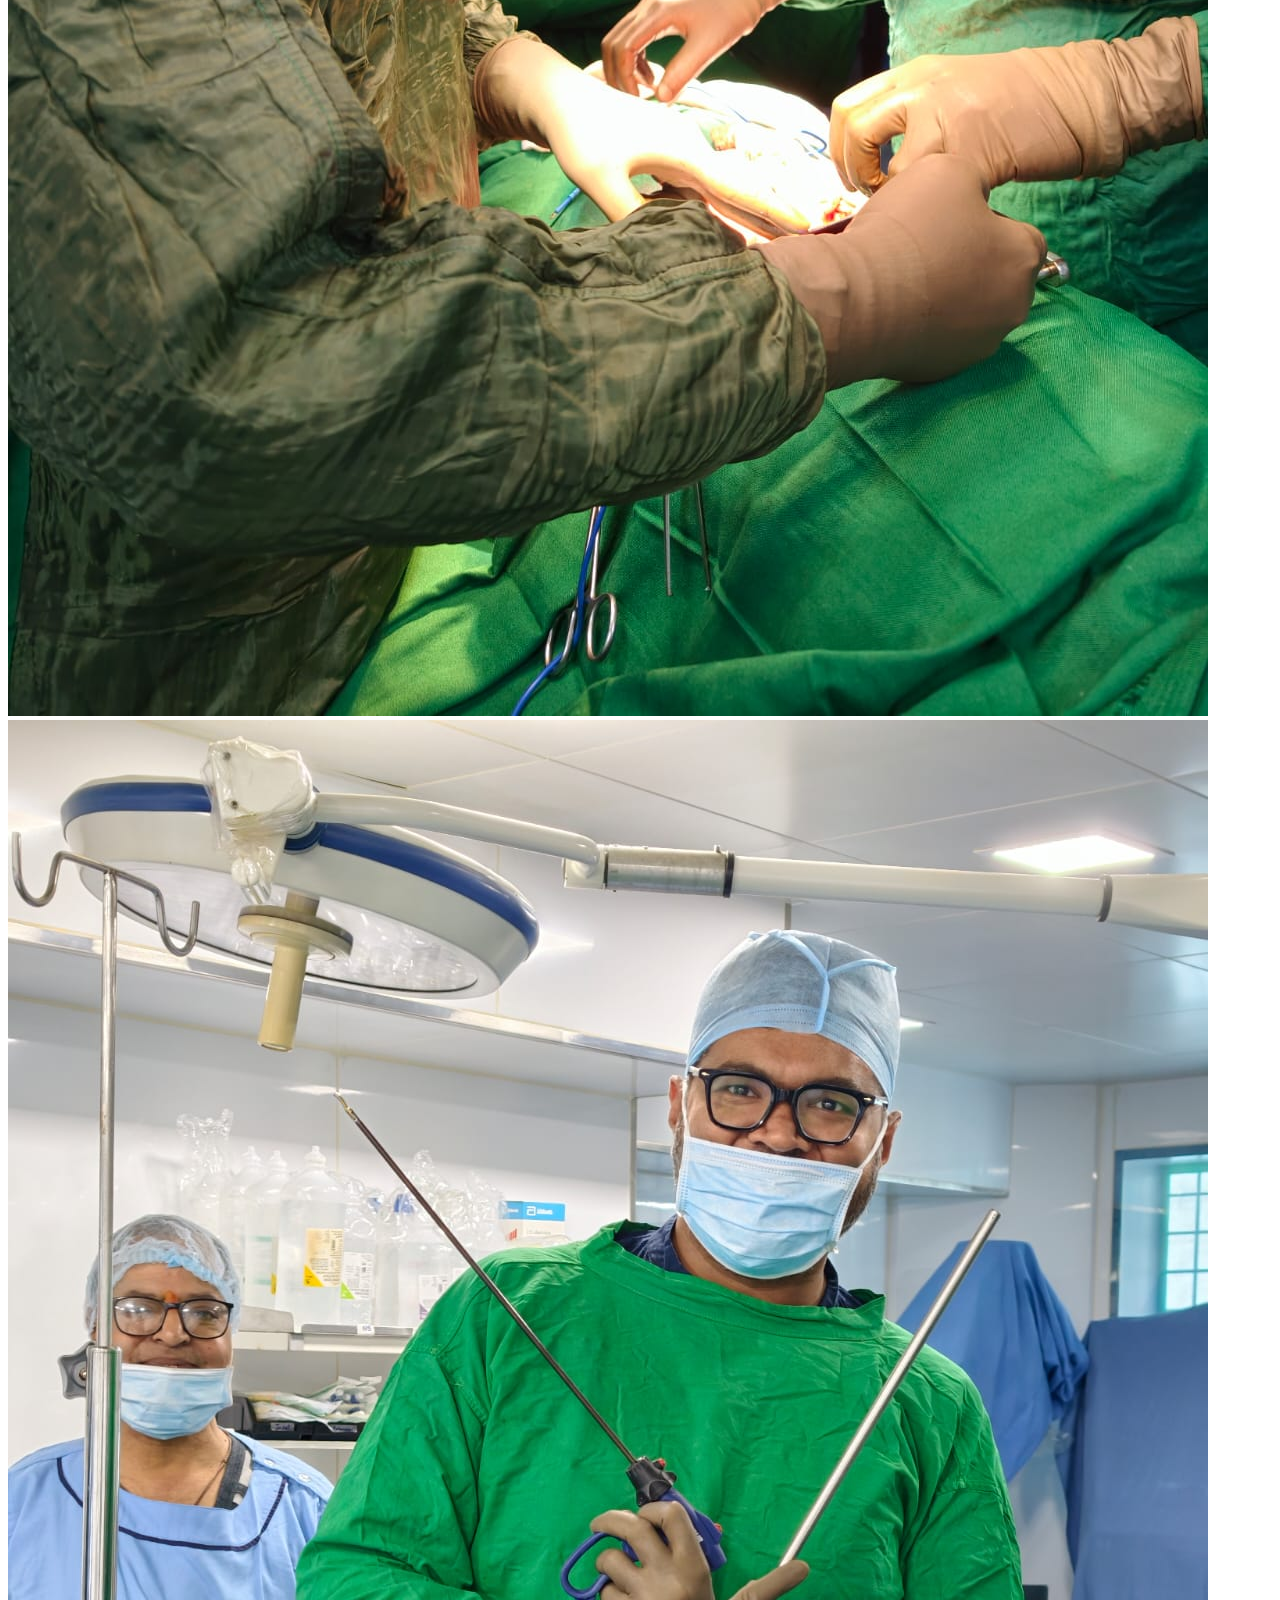
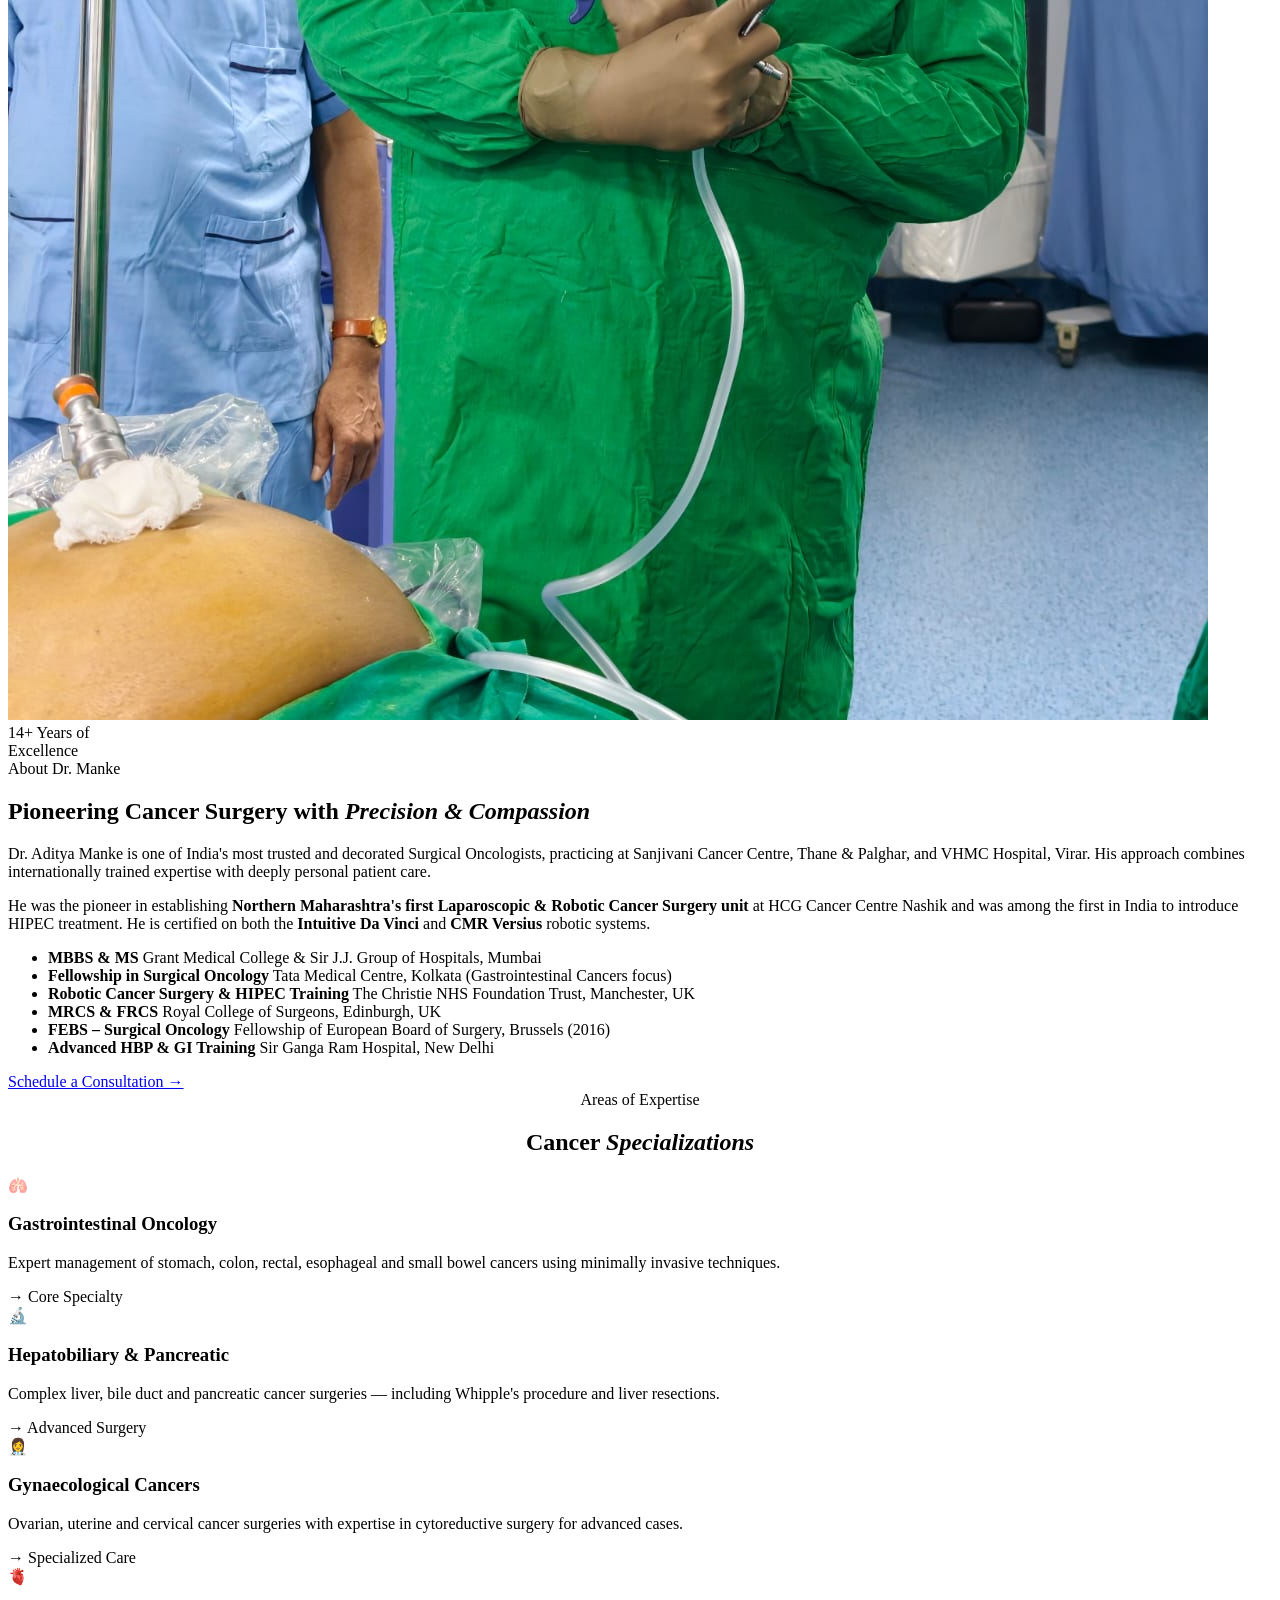
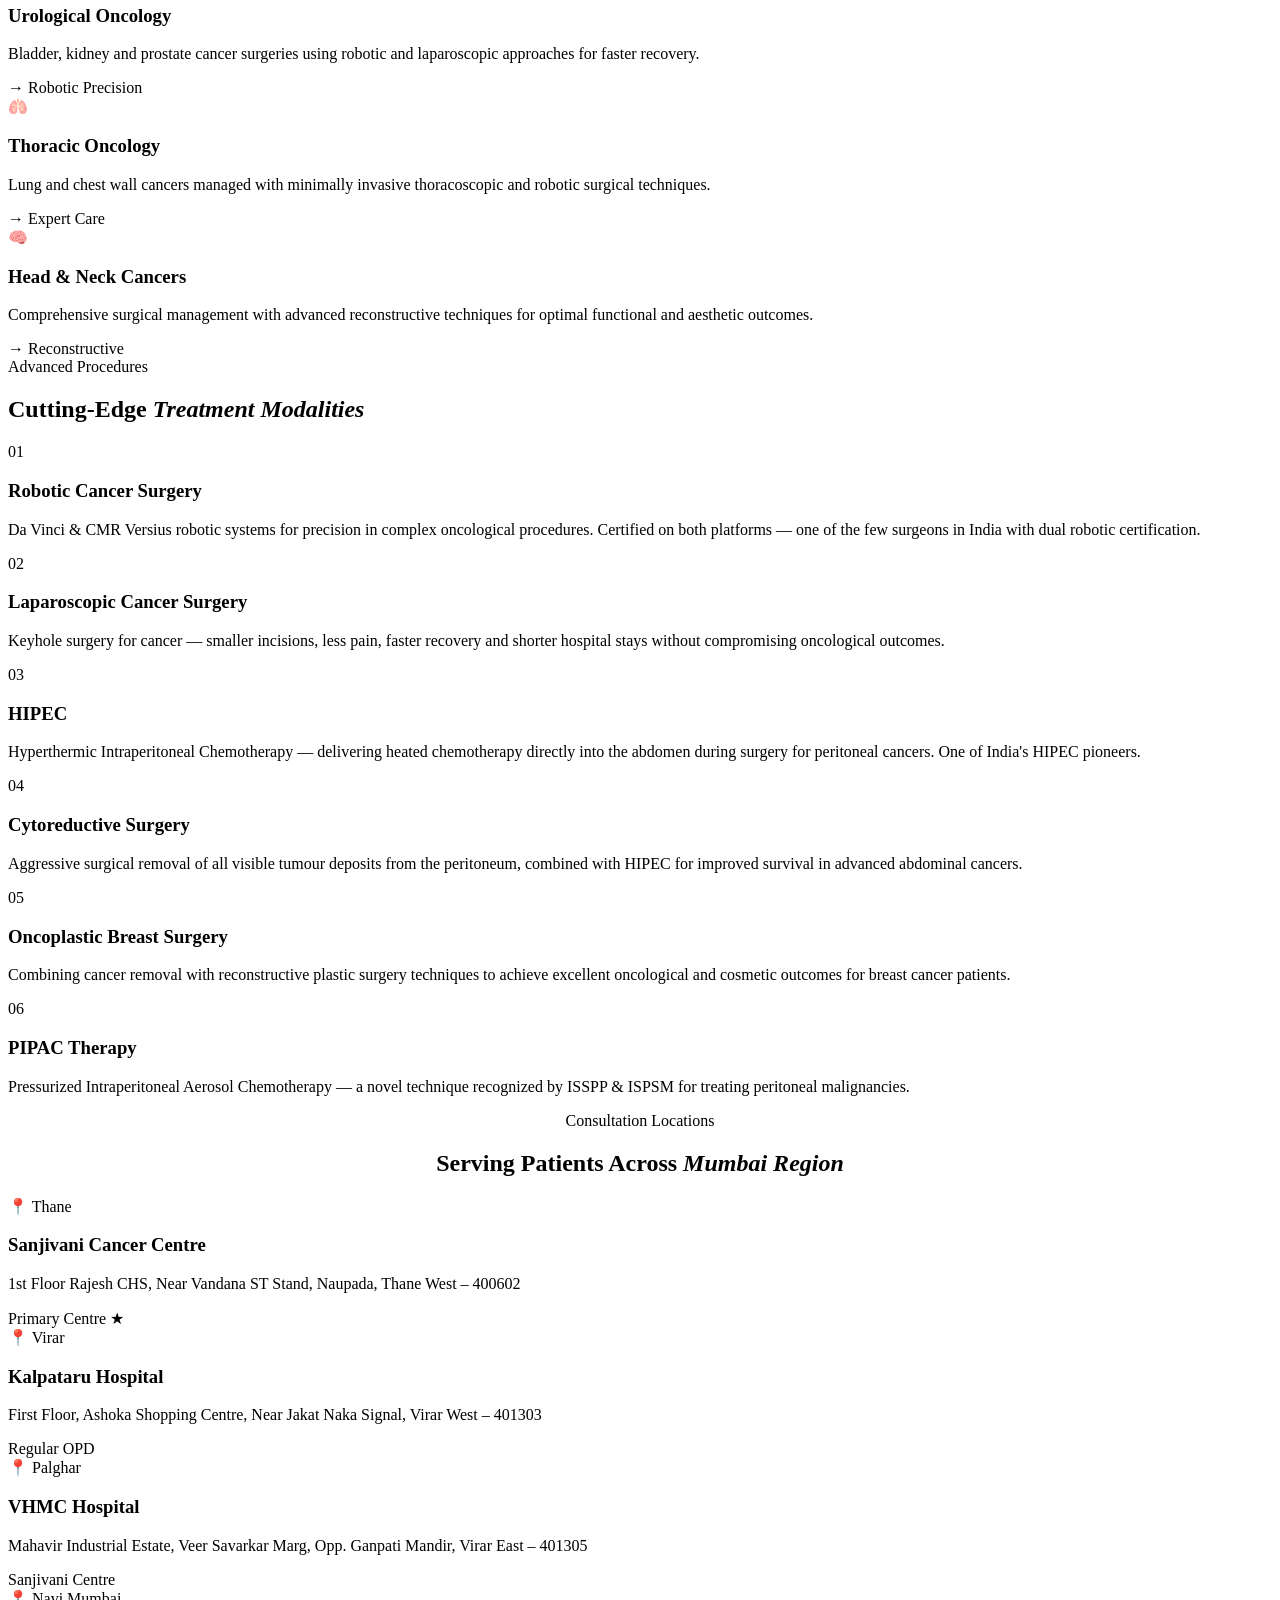
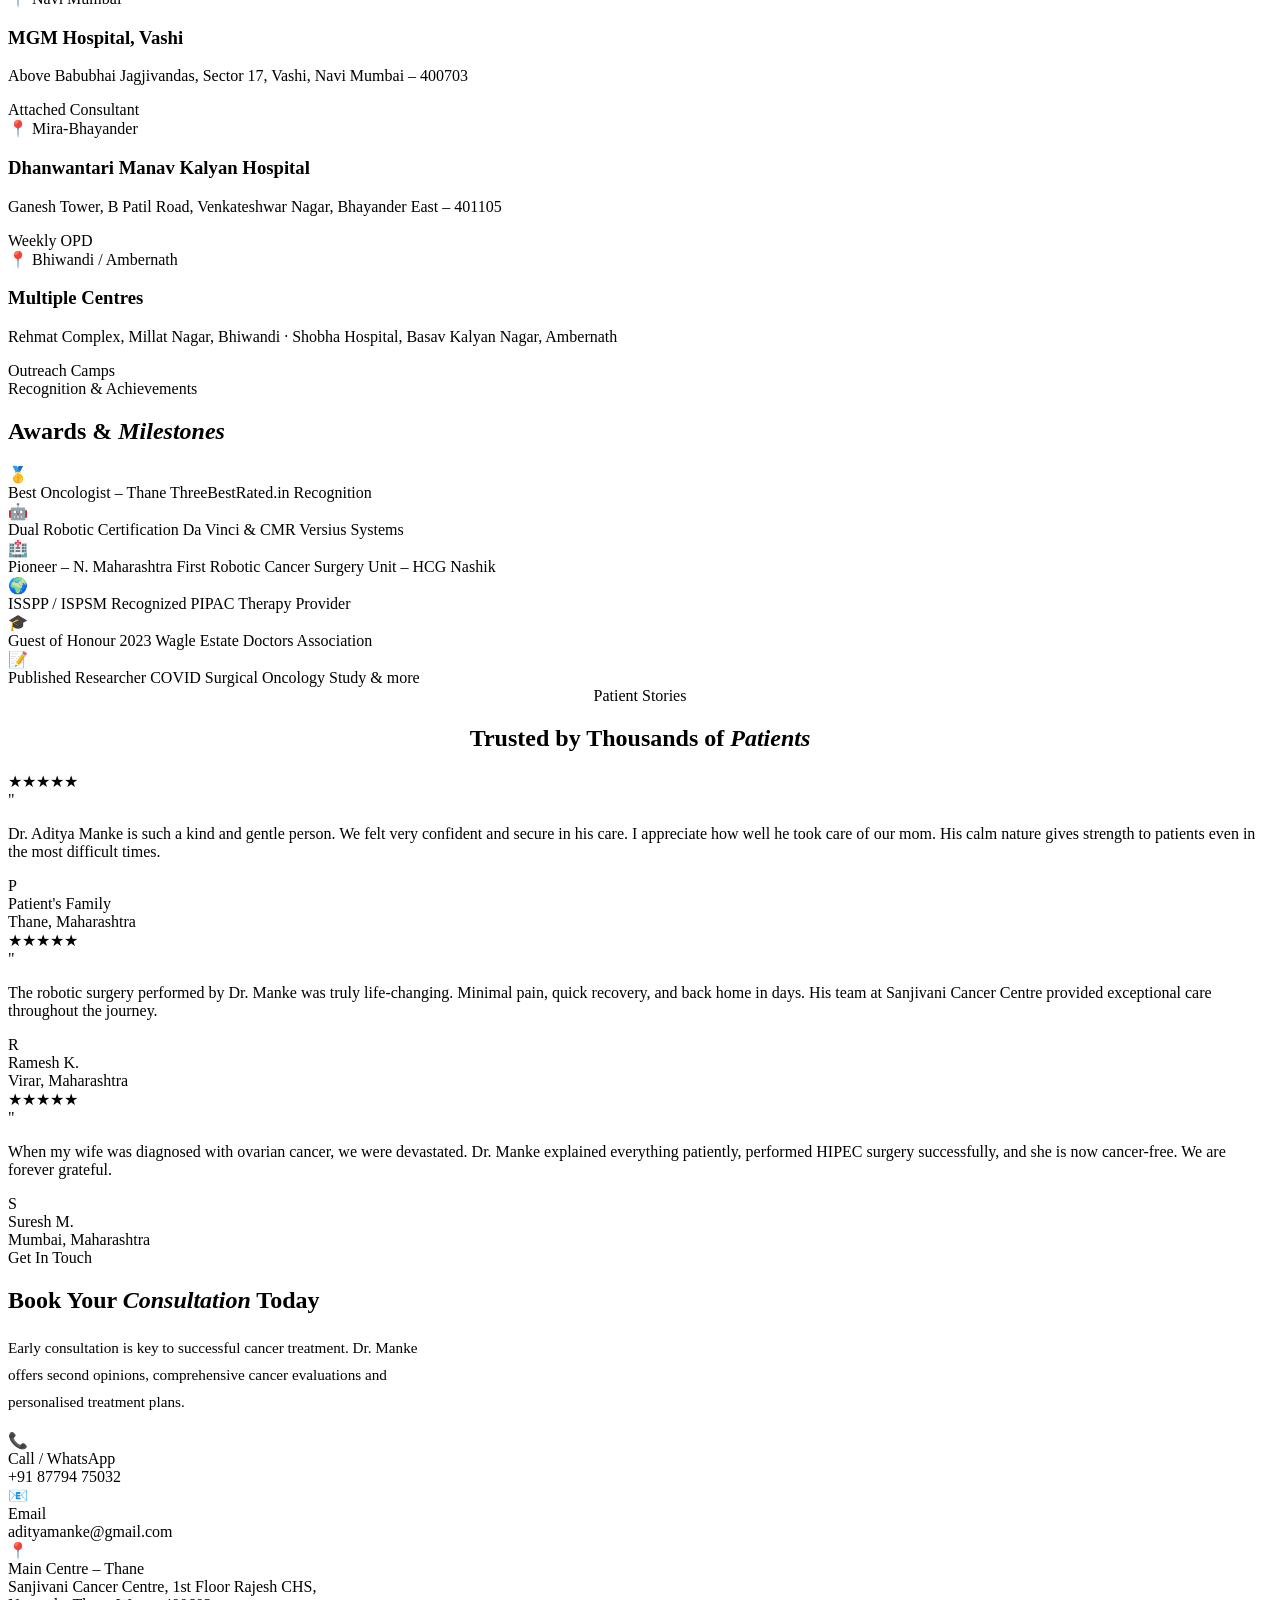
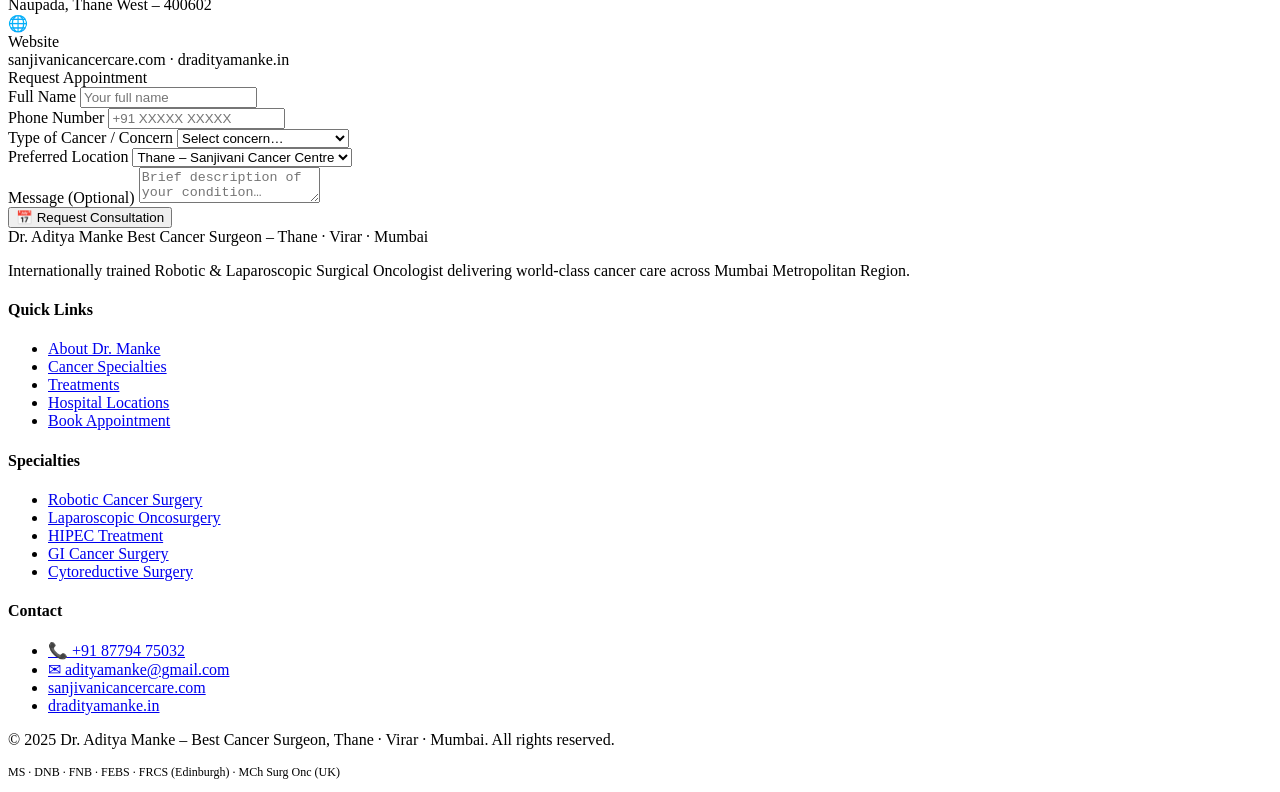
==== commit 0c8db478: "2" ====
--- a/Best Cancer Surgeon/index.html
+++ b/Best Cancer Surgeon/index.html
@@ -26,7 +26,8 @@
 <!-- NAVBAR -->
 <nav>
   <div class="logo">
-    <a href="#home" style="text-decoration: none; color: #C9A84B;">Dr. Aditya Manke</a>  
+    <a href="#home" style="text-decoration: none; color: #c9a84b;">
+    Dr. Aditya Manke</a>
     <span>MS · FRCS · FEBS · Surgical Oncologist</span>
   </div>
   <ul class="nav-links">
@@ -39,7 +40,7 @@
     <li><a href="#contact">Contact</a></li>
   </ul>
   <a href="#contact" class="nav-cta">Book Appointment</a>
-  <div class="hamburger" onclick="openMobile()">
+  <div class="hamburger" onclick="toggleMobile()">
     <span></span><span></span><span></span>
   </div>
 </nav>
@@ -51,7 +52,7 @@
 
   <div class="hero-text">
     <div class="hero-badge">Best Cancer Surgeon – Thane · Virar · Mumbai</div>
-    <div class="hero-subtitle"><span class="pulse-dot"></span>Sanjivani Cancer Care · VHMC Hospital</div>
+    <div class="hero-subtitle"><span class="pulse-dot"></span>Sanjivani Cancer Centre · VHMC Hospital</div>
     <h1>Dr. Aditya<br><strong>Manke</strong></h1>
     <p class="hero-desc">
       India's leading Robotic & Laparoscopic Surgical Oncologist with over <strong style="color:var(--white)">14 years</strong> of experience. Trained at The Christie NHS Manchester, UK — bringing world-class cancer surgery to Thane, Virar & Mumbai.
@@ -383,7 +384,7 @@
     <div class="testi-card">
       <div class="stars">★★★★★</div>
       <div class="testi-quote">"</div>
-      <p class="testi-text">The robotic surgery performed by Dr. Manke was truly life-changing. Minimal pain, quick recovery, and back home in days. His team at Sanjivani Cancer Care provided exceptional care throughout the journey.</p>
+      <p class="testi-text">The robotic surgery performed by Dr. Manke was truly life-changing. Minimal pain, quick recovery, and back home in days. His team at Sanjivani Cancer Centre provided exceptional care throughout the journey.</p>
       <div class="testi-author">
         <div class="testi-avatar">R</div>
         <div>
@@ -434,7 +435,7 @@
           <span class="contact-card-icon">📍</span>
           <div>
             <div class="contact-card-label">Main Centre – Thane</div>
-            <div class="contact-card-val">Sanjivani Cancer Care, 1st Floor Rajesh CHS,<br>Naupada, Thane West – 400602</div>
+            <div class="contact-card-val">Sanjivani Cancer Centre, 1st Floor Rajesh CHS,<br>Naupada, Thane West – 400602</div>
           </div>
         </div>
         <div class="contact-card">
@@ -476,7 +477,7 @@
         <div class="form-group">
           <label>Preferred Location</label>
           <select>
-            <option>Thane – Sanjivani Cancer Care</option>
+            <option>Thane – Sanjivani Cancer Centre</option>
             <option>Virar – Kalpataru Hospital</option>
             <option>Navi Mumbai – MGM Hospital</option>
             <option>Mira-Bhayander</option>
@@ -527,12 +528,13 @@
       <ul>
         <li><a href="tel:+918779475032">📞 +91 87794 75032</a></li>
         <li><a href="mailto:adityamanke@gmail.com">✉ adityamanke@gmail.com</a></li>
-      
+        <li><a href="#">sanjivanicancercare.com</a></li>
+        <li><a href="#">dradityamanke.in</a></li>
       </ul>
     </div>
   </div>
   <div class="footer-bottom">
-    <p>© 2026 Dr. Aditya Manke – Best Cancer Surgeon, Thane · Virar · Mumbai. All rights reserved.</p>
+    <p>© 2025 Dr. Aditya Manke – Best Cancer Surgeon, Thane · Virar · Mumbai. All rights reserved.</p>
     <p style="color:var(--gold);font-size:.75rem">MS · DNB · FNB · FEBS · FRCS (Edinburgh) · MCh Surg Onc (UK)</p>
   </div>
 </footer>
@@ -565,6 +567,10 @@
   // Mobile menu
   function openMobile() { document.getElementById('mobileMenu').classList.add('open'); }
   function closeMobile() { document.getElementById('mobileMenu').classList.remove('open'); }
+  function toggleMobile() {
+    const menu = document.getElementById('mobileMenu');
+    menu.classList.toggle('open');
+  }
 
   // Form
   function submitForm() {
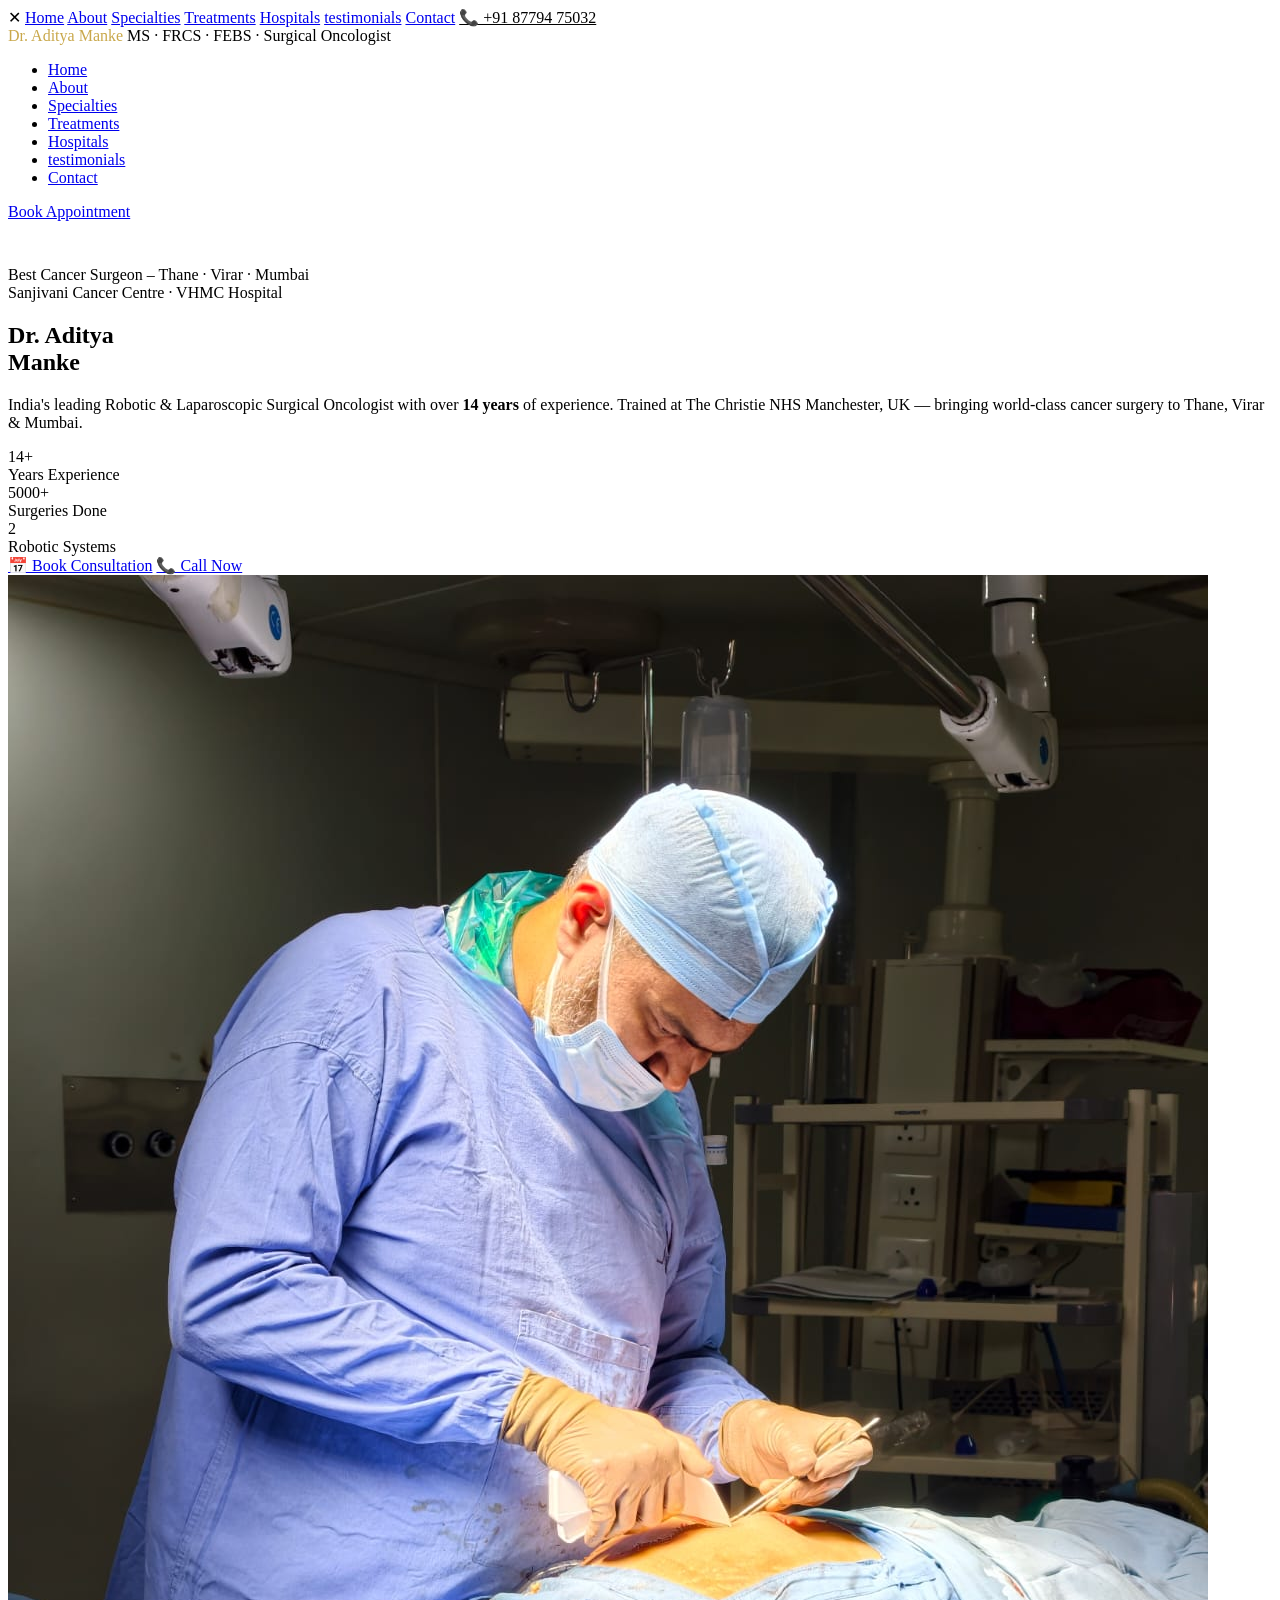
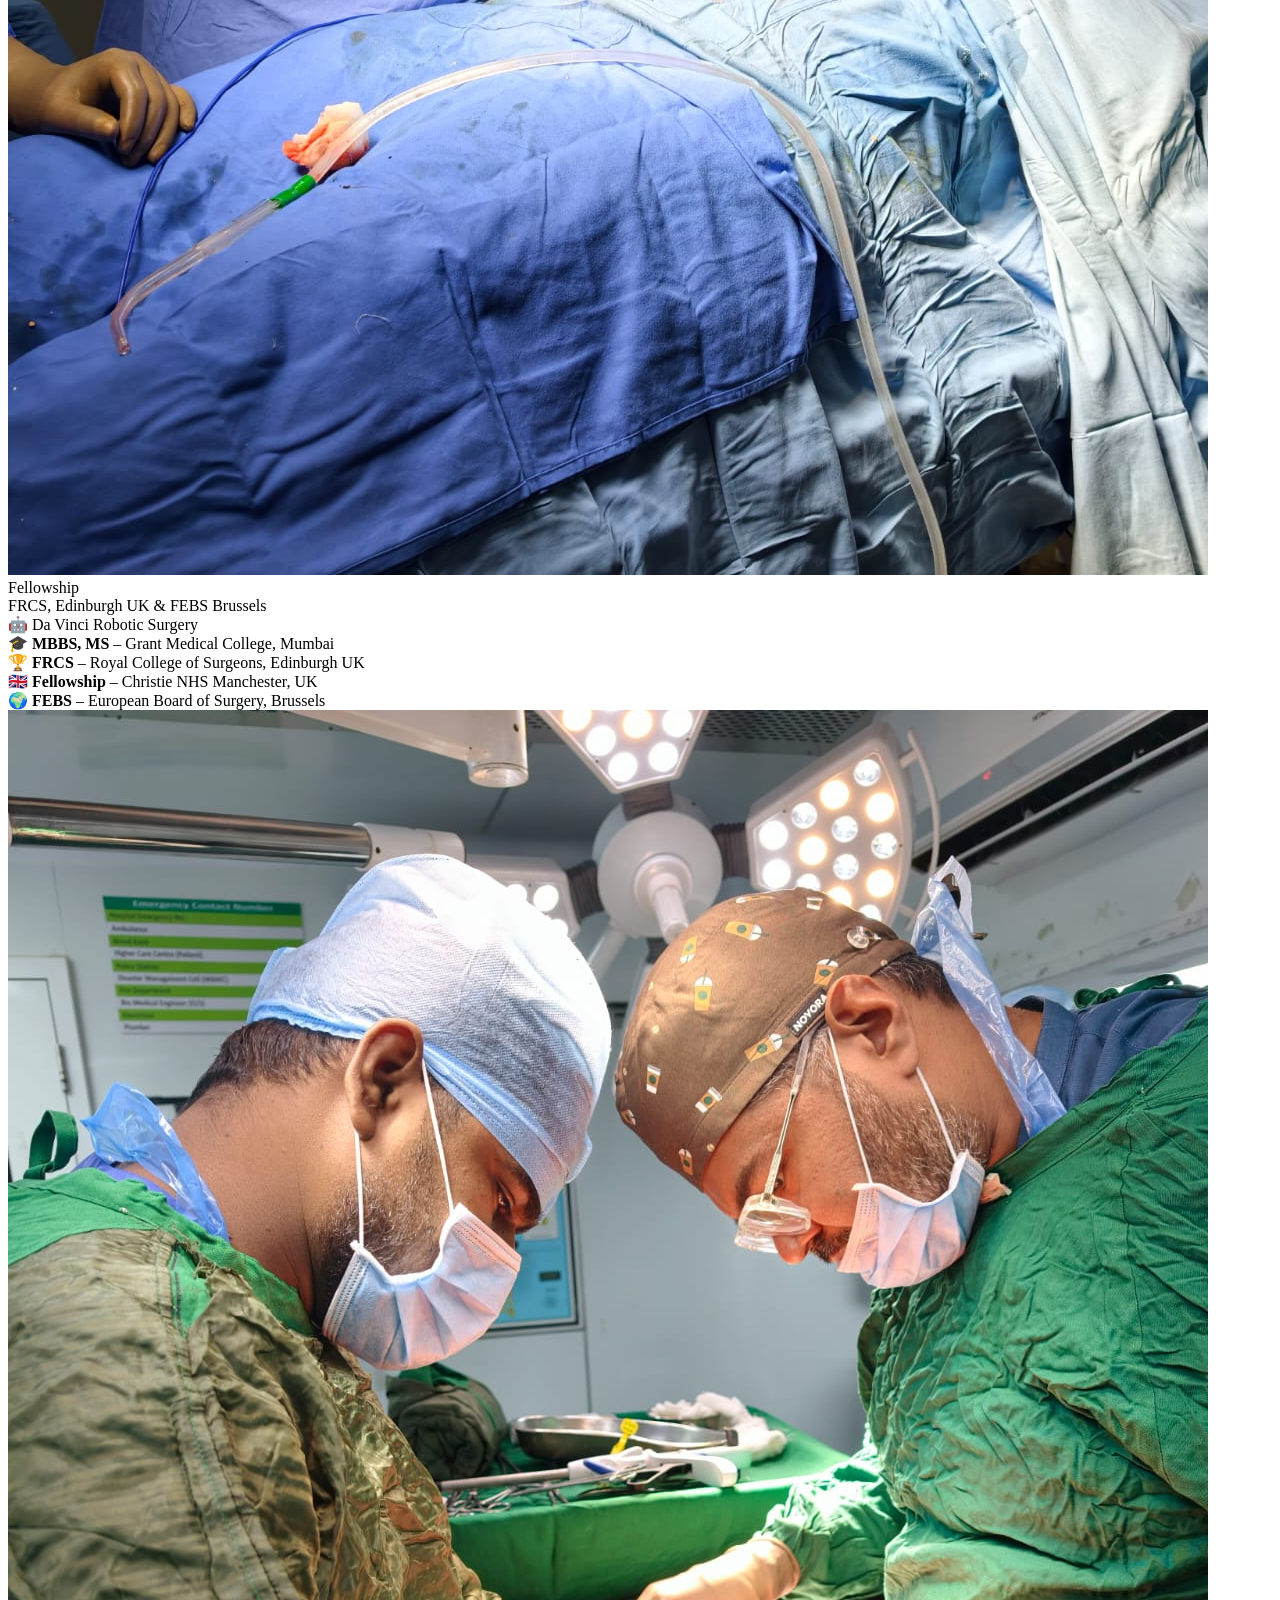
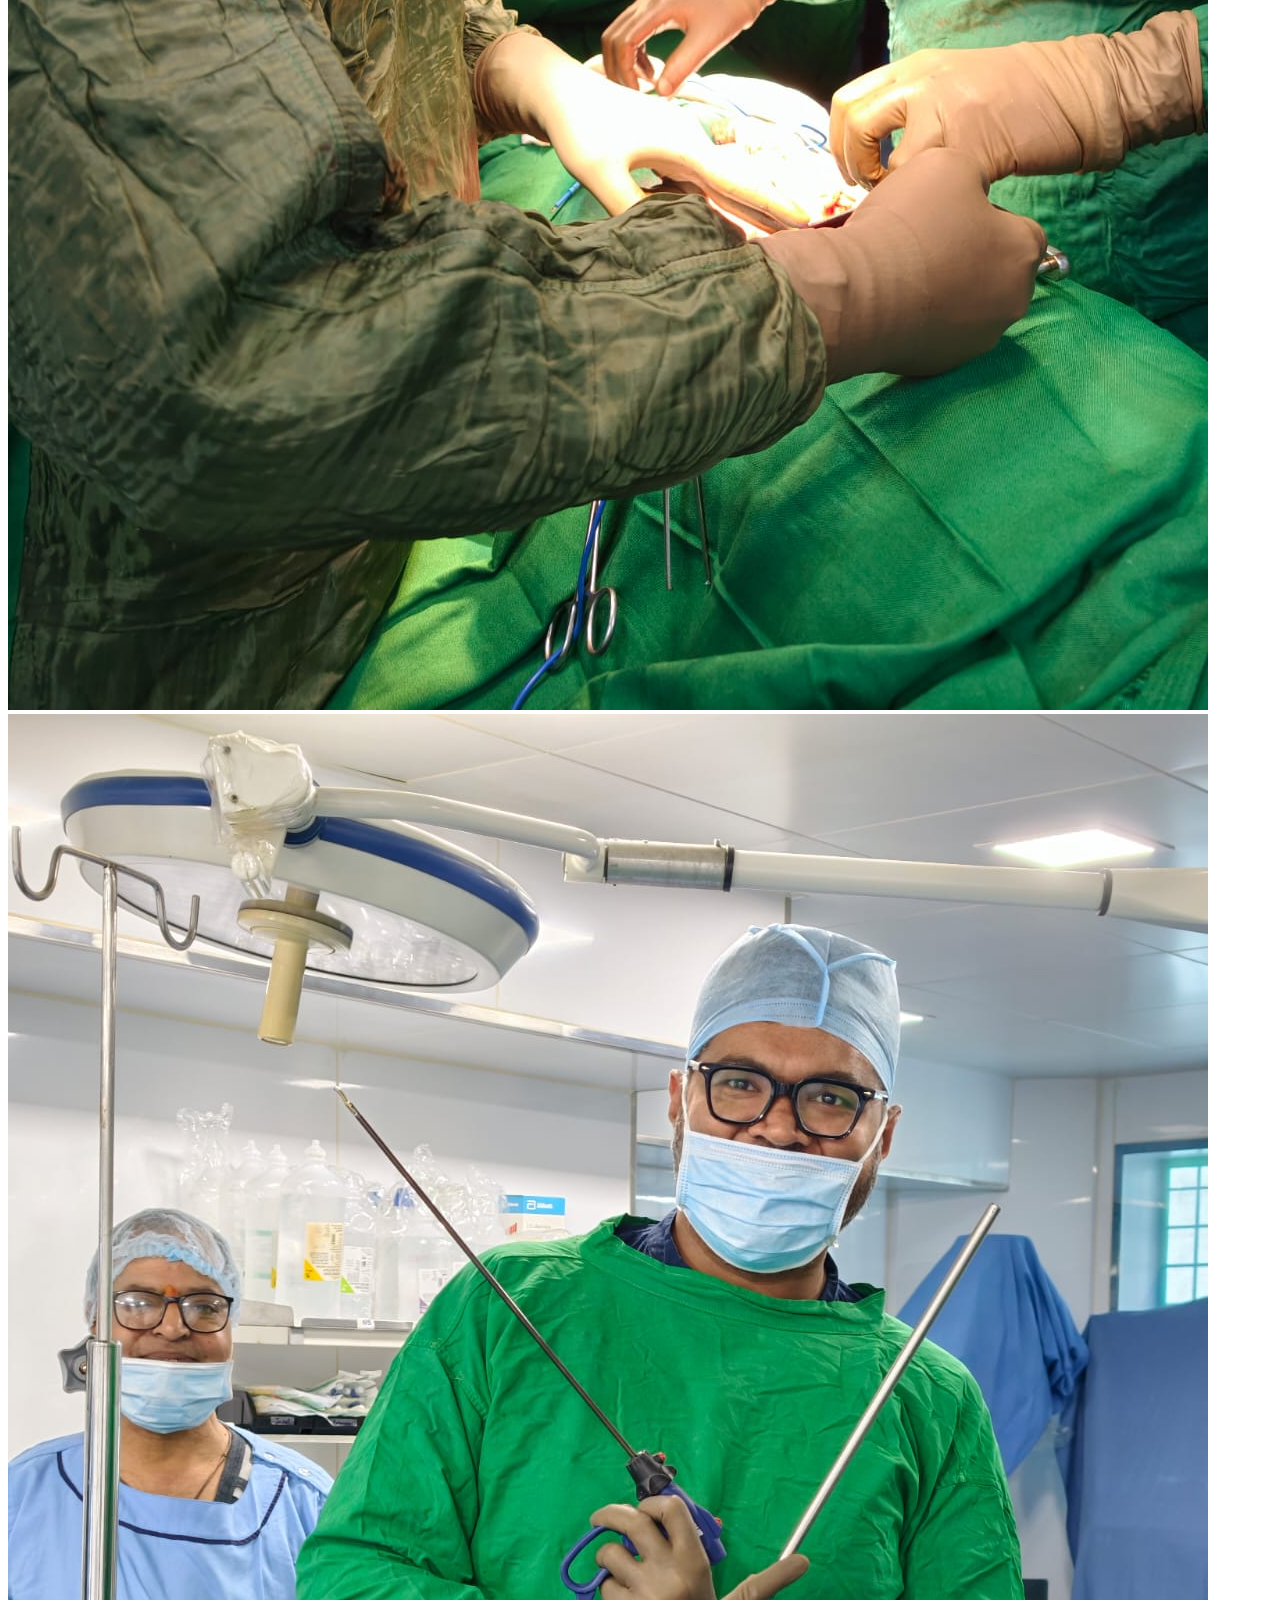
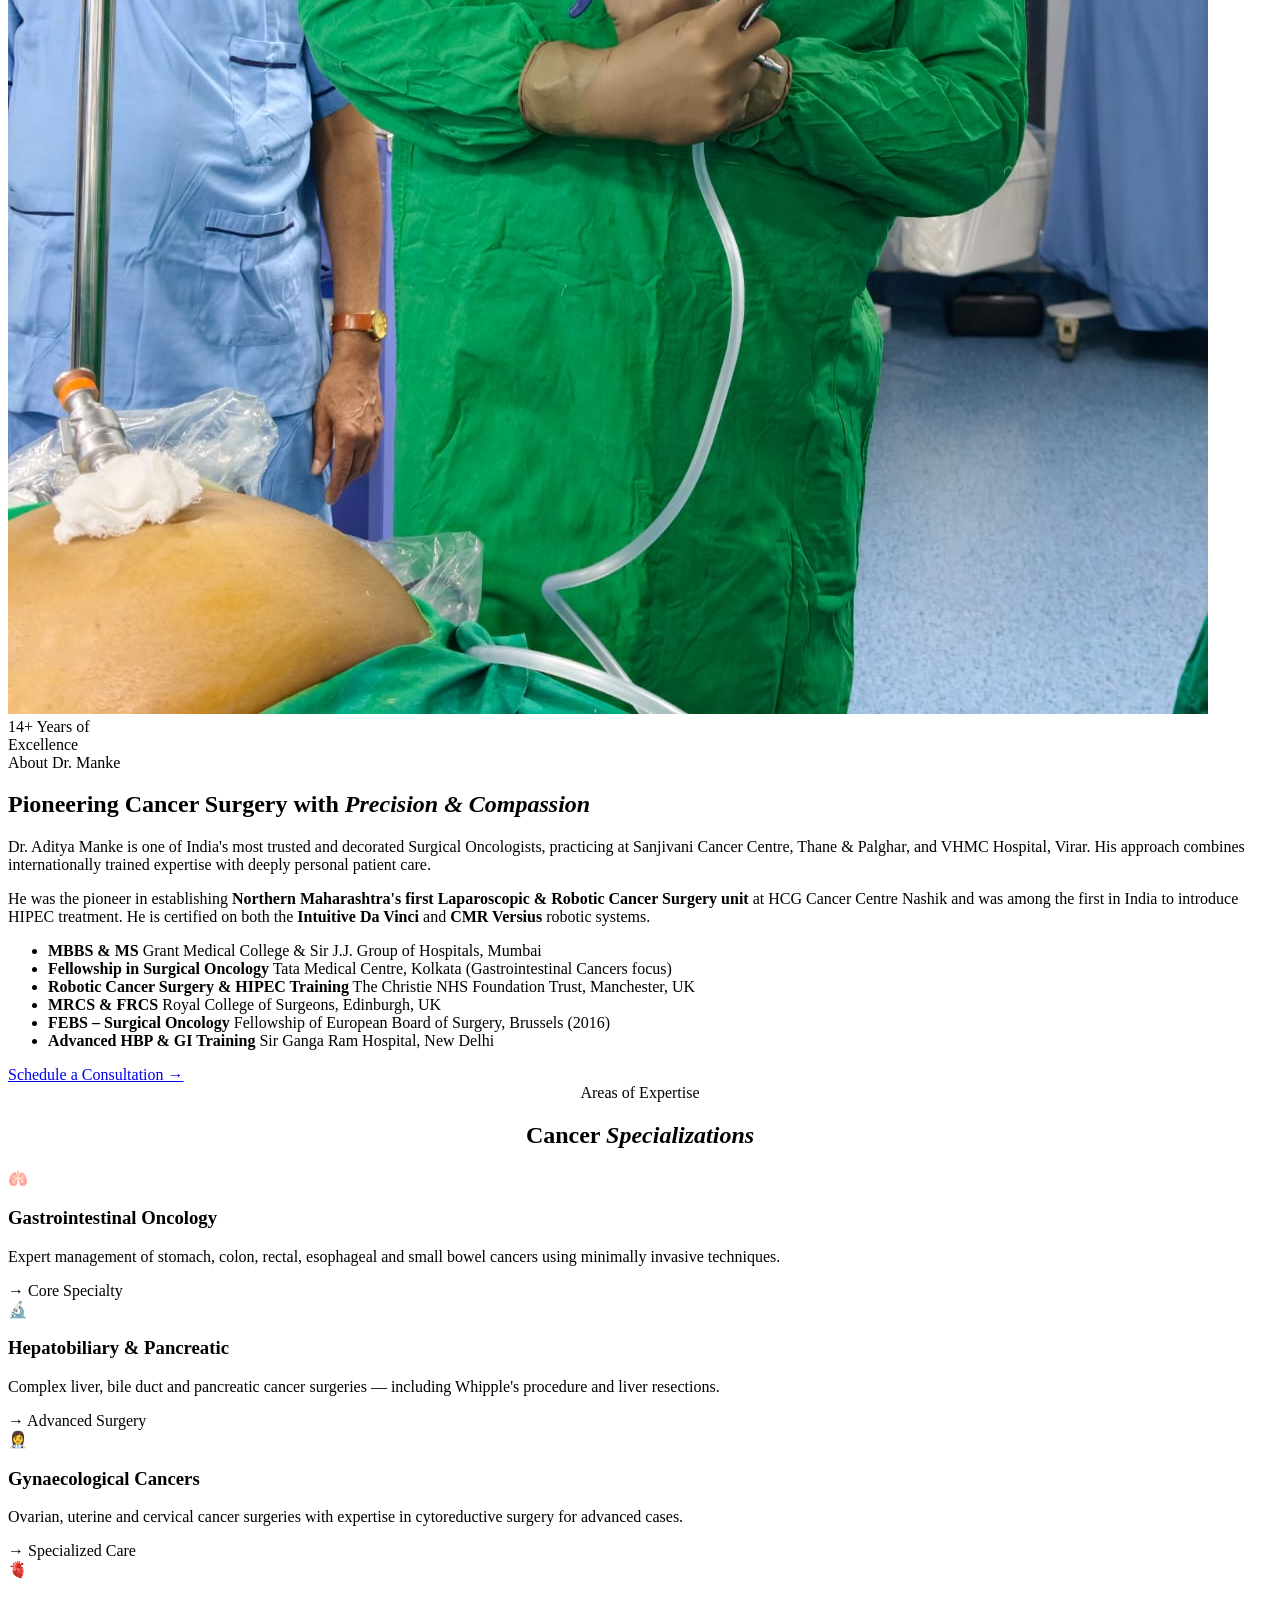
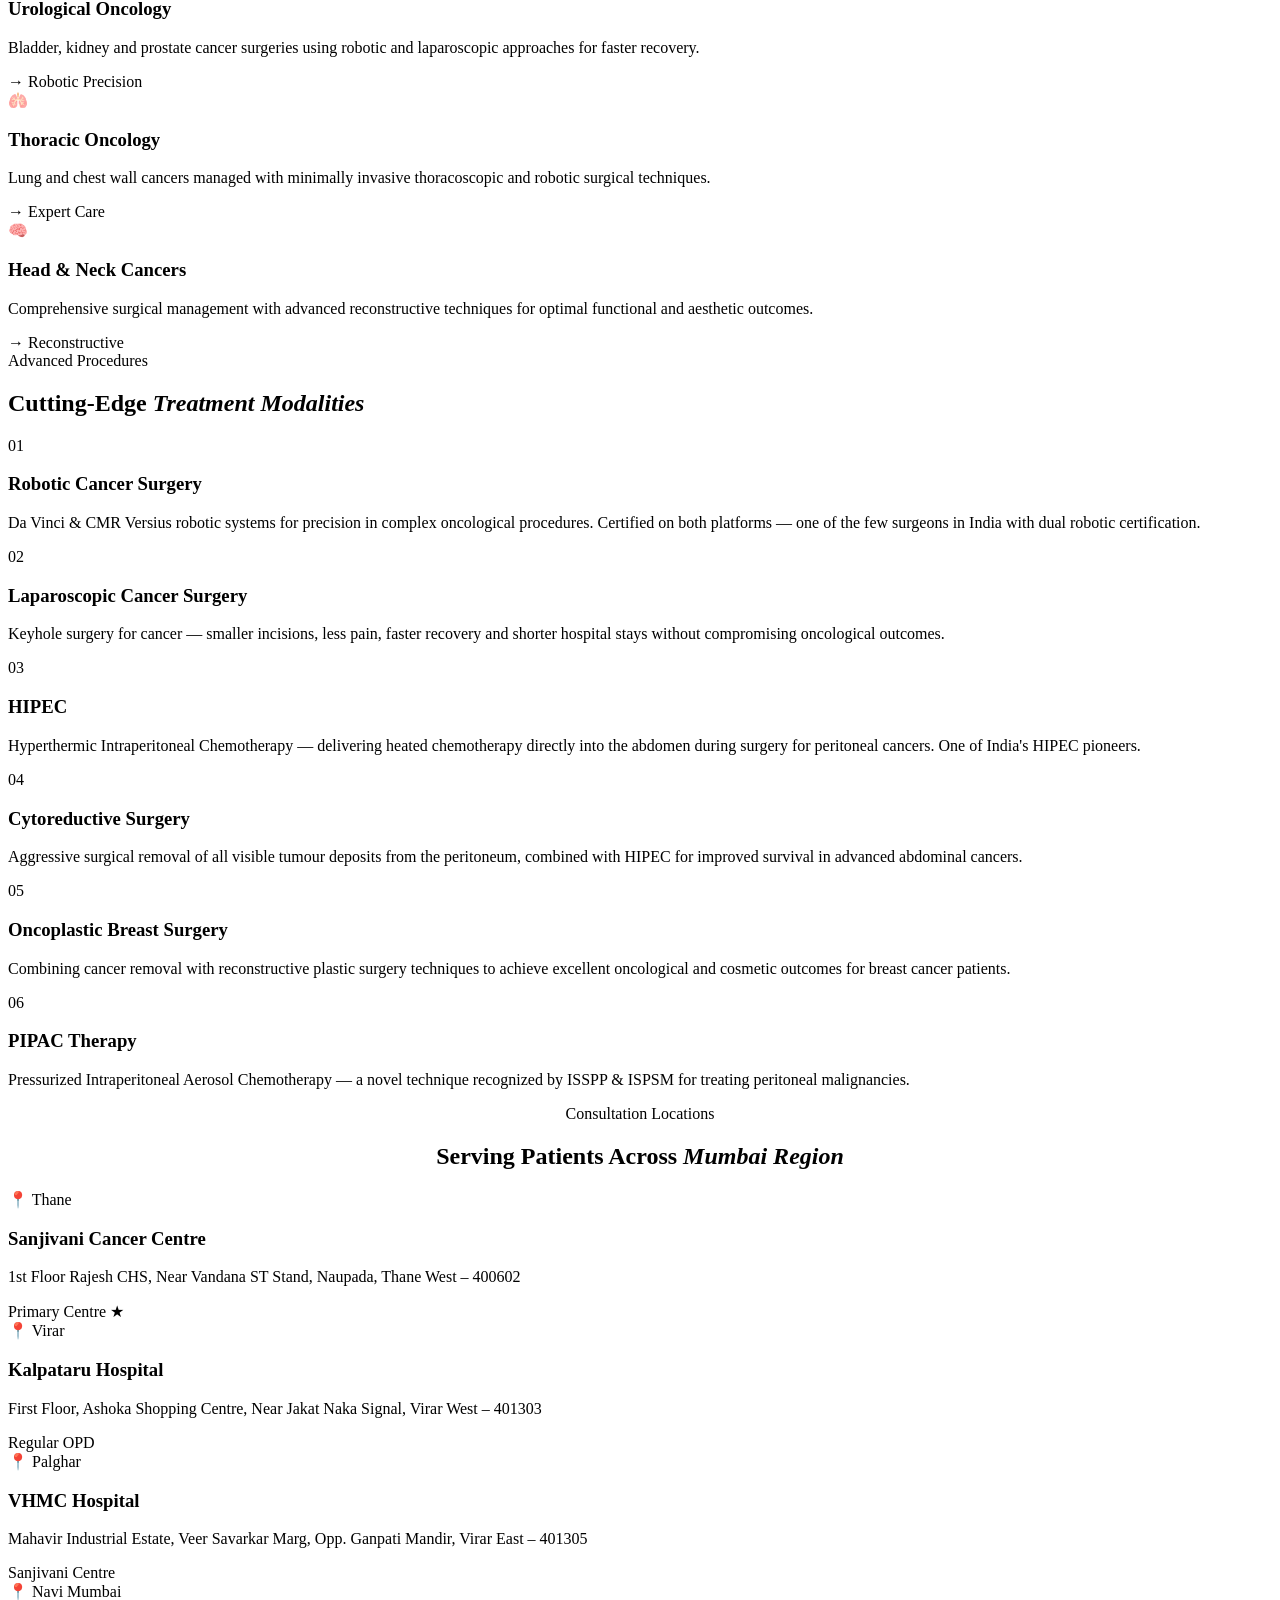
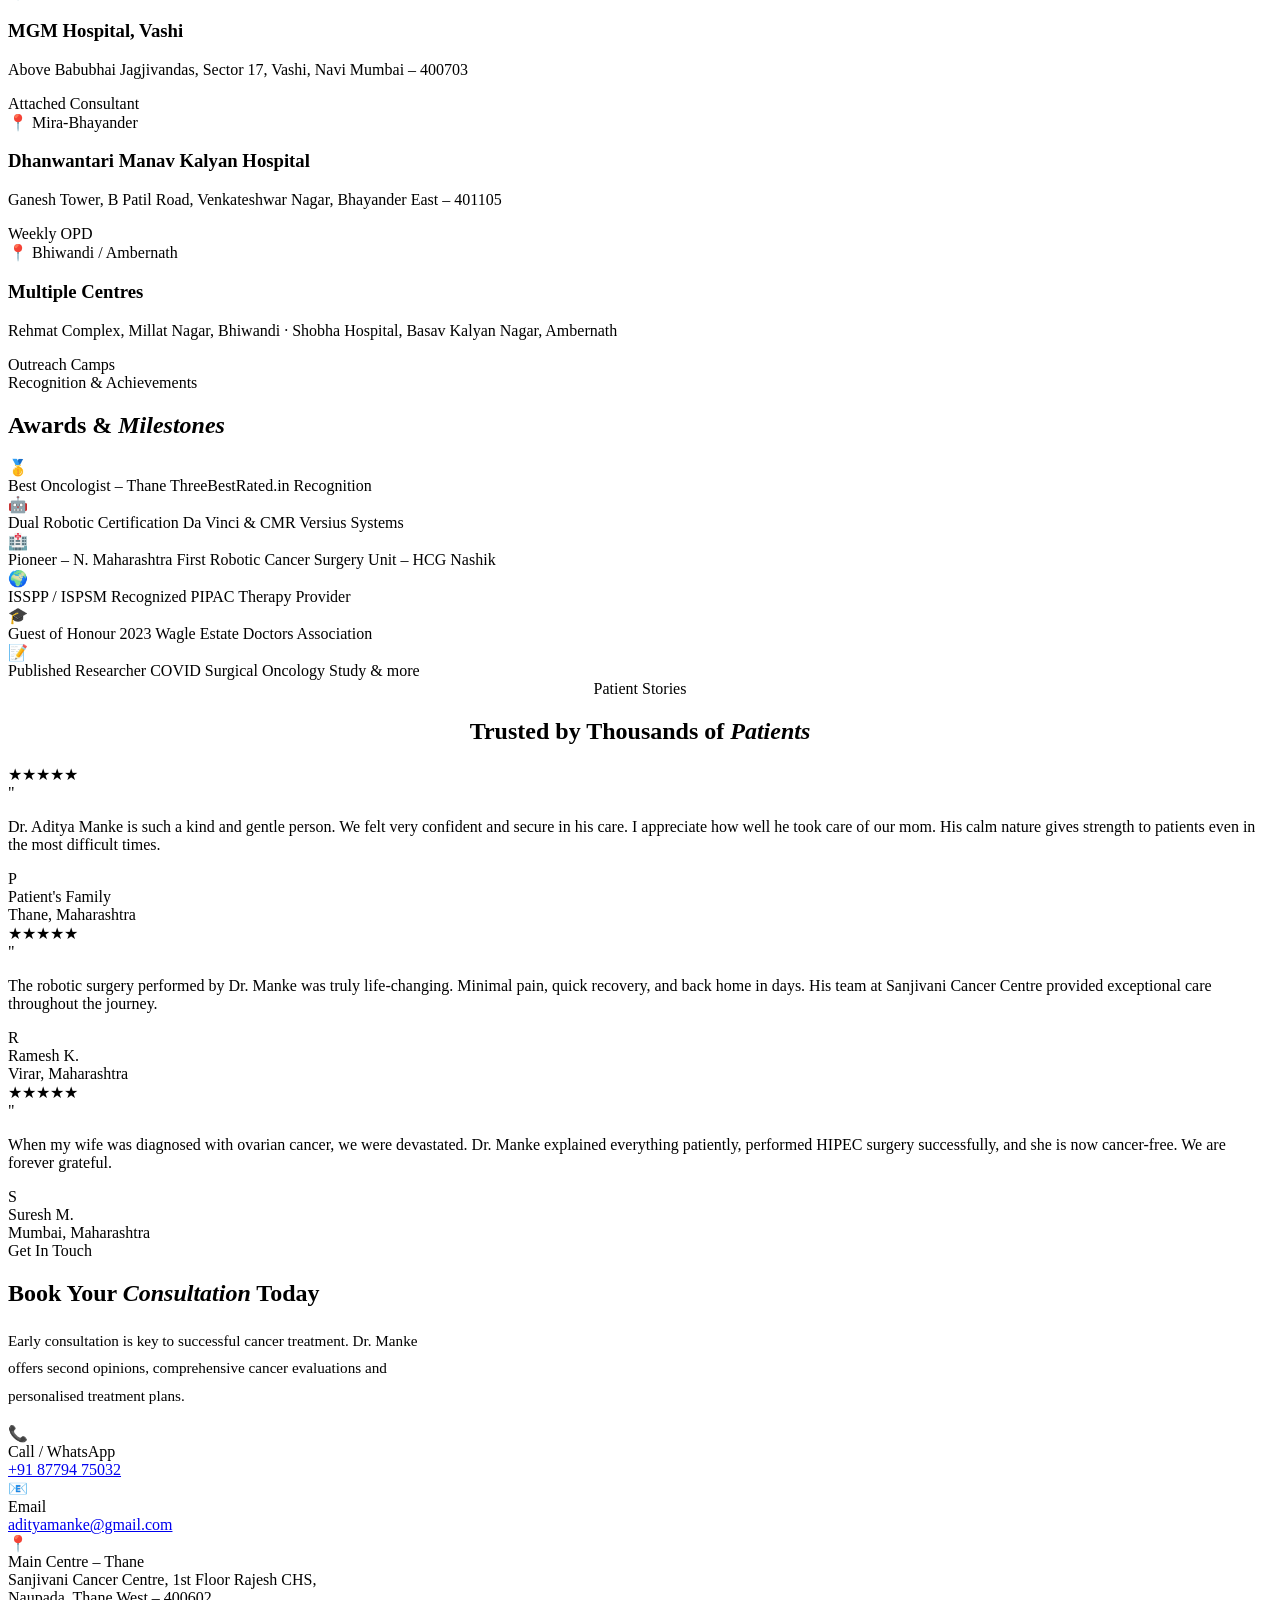
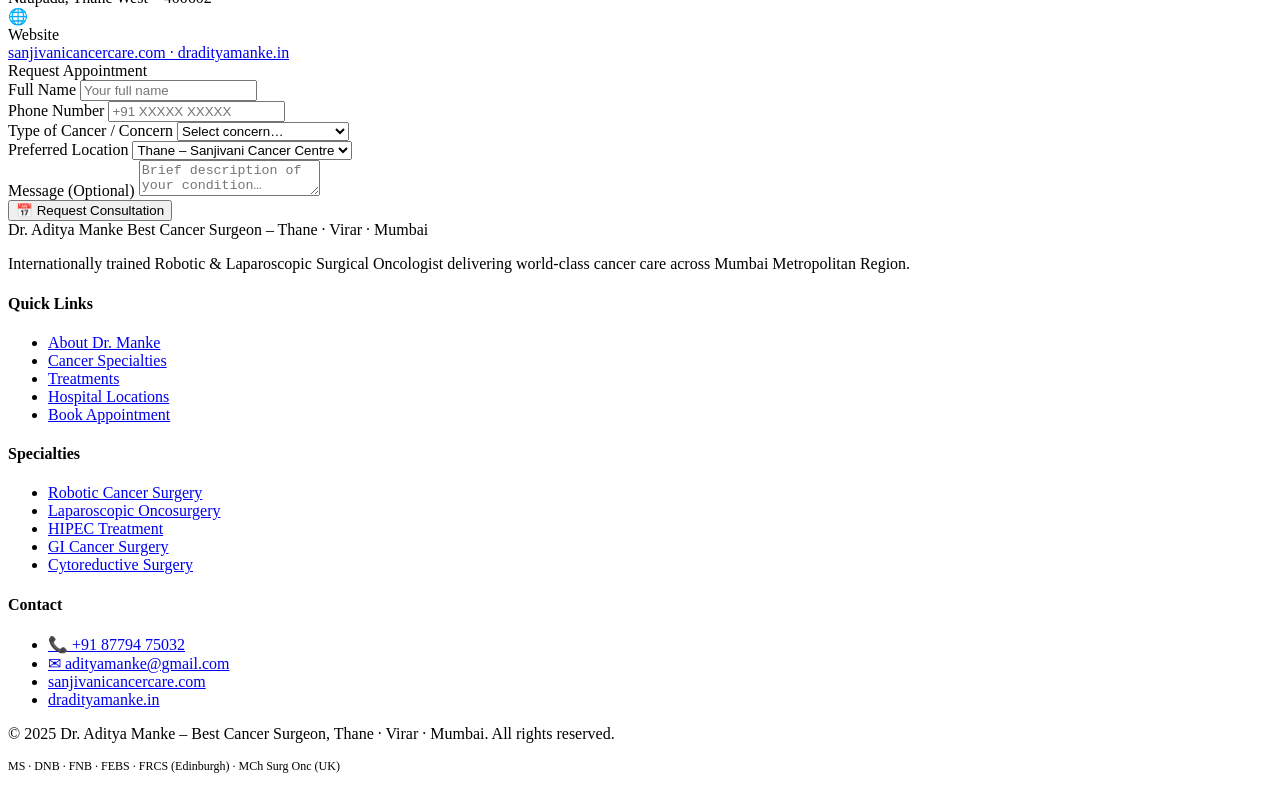
==== commit a0d4b1af: "3" ====
--- a/Best Cancer Surgeon/index.html
+++ b/Best Cancer Surgeon/index.html
@@ -421,14 +421,17 @@
           <span class="contact-card-icon">📞</span>
           <div>
             <div class="contact-card-label">Call / WhatsApp</div>
-            <div class="contact-card-val">+91 87794 75032</div>
+            <div class="contact-card-val"><a href="https://wa.me/918779475032" target="_blank">
+  
++91 87794 75032</a></div>
           </div>
         </div>
         <div class="contact-card">
           <span class="contact-card-icon">📧</span>
           <div>
             <div class="contact-card-label">Email</div>
-            <div class="contact-card-val">adityamanke@gmail.com</div>
+            <div class="contact-card-val"><a href="mailto:adityamanke@gmail.com">
+adityamanke@gmail.com</a></div>
           </div>
         </div>
         <div class="contact-card">
@@ -442,7 +445,9 @@
           <span class="contact-card-icon">🌐</span>
           <div>
             <div class="contact-card-label">Website</div>
-            <div class="contact-card-val">sanjivanicancercare.com · dradityamanke.in</div>
+            <div class="contact-card-val"><a href="https://sanjivanicancercare.com" target="_blank">
+  
+sanjivanicancercare.com · dradityamanke.in </a></div>
           </div>
         </div>
       </div>
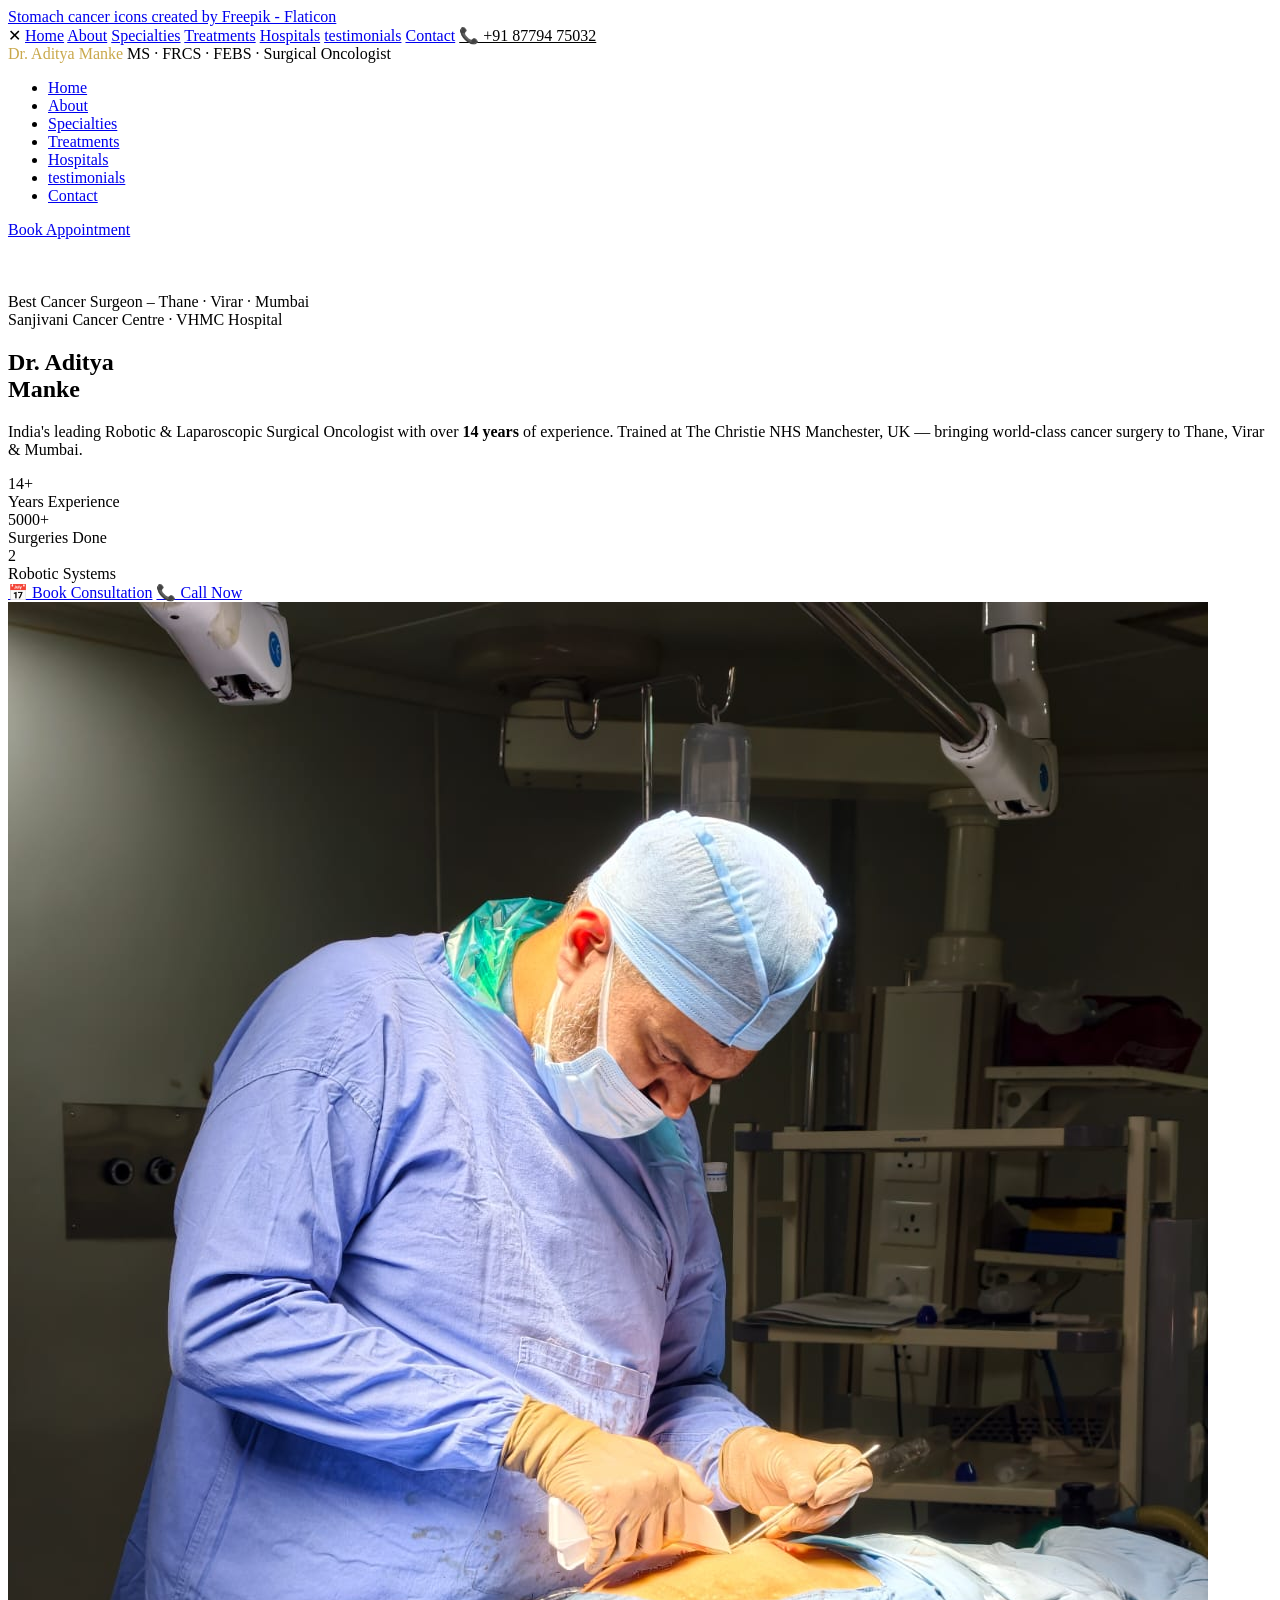
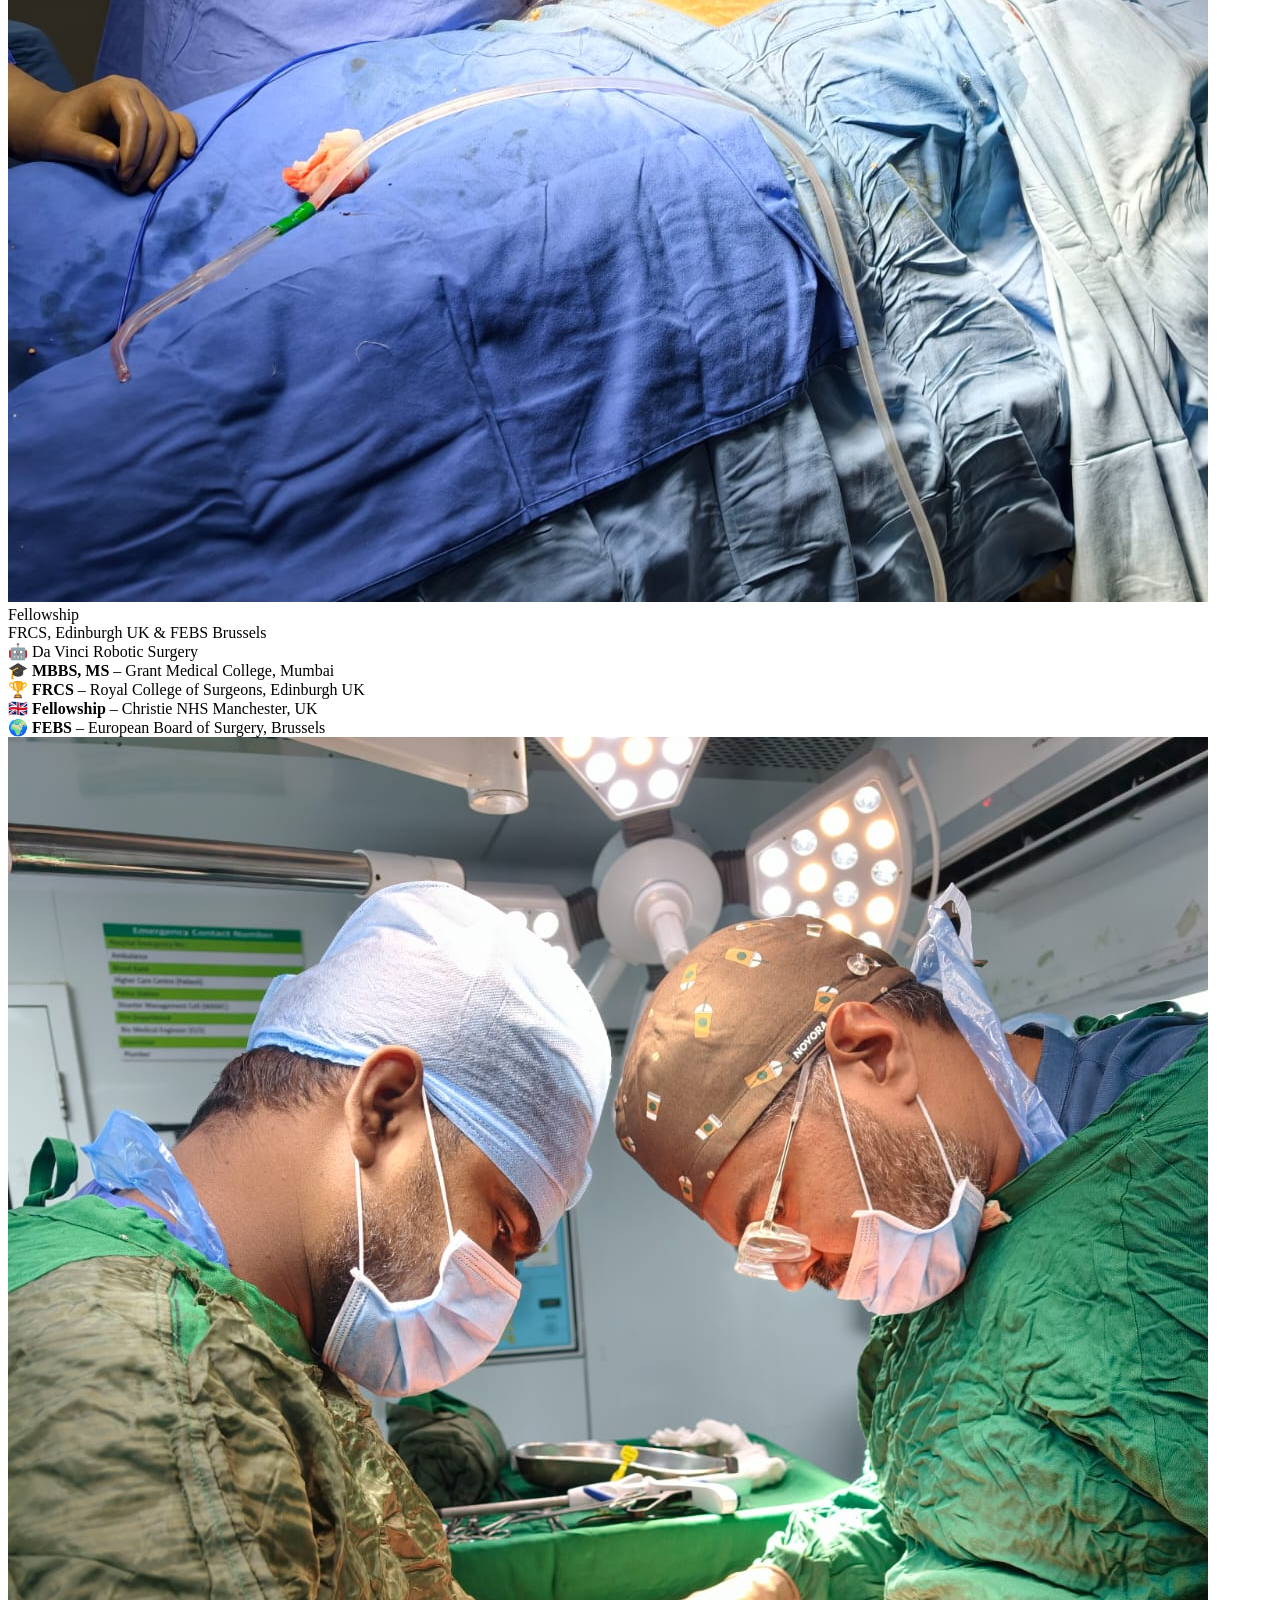
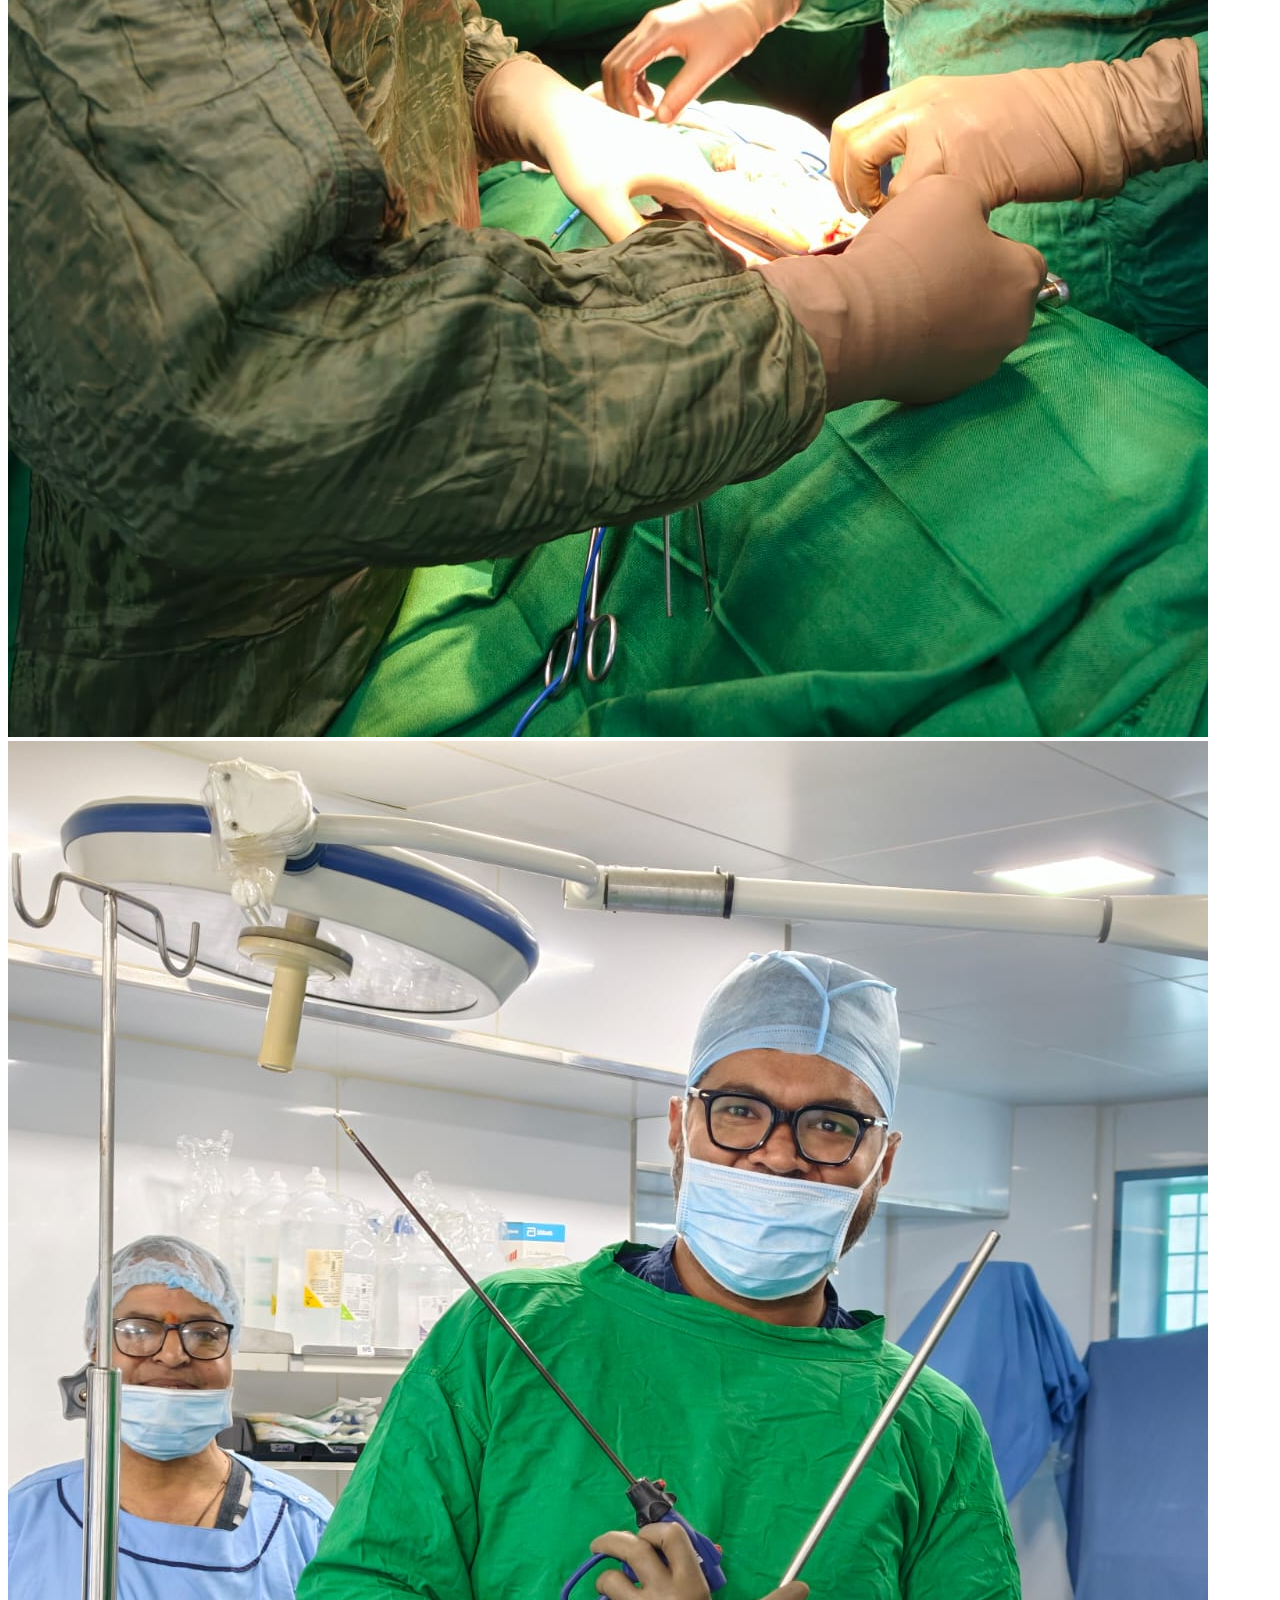
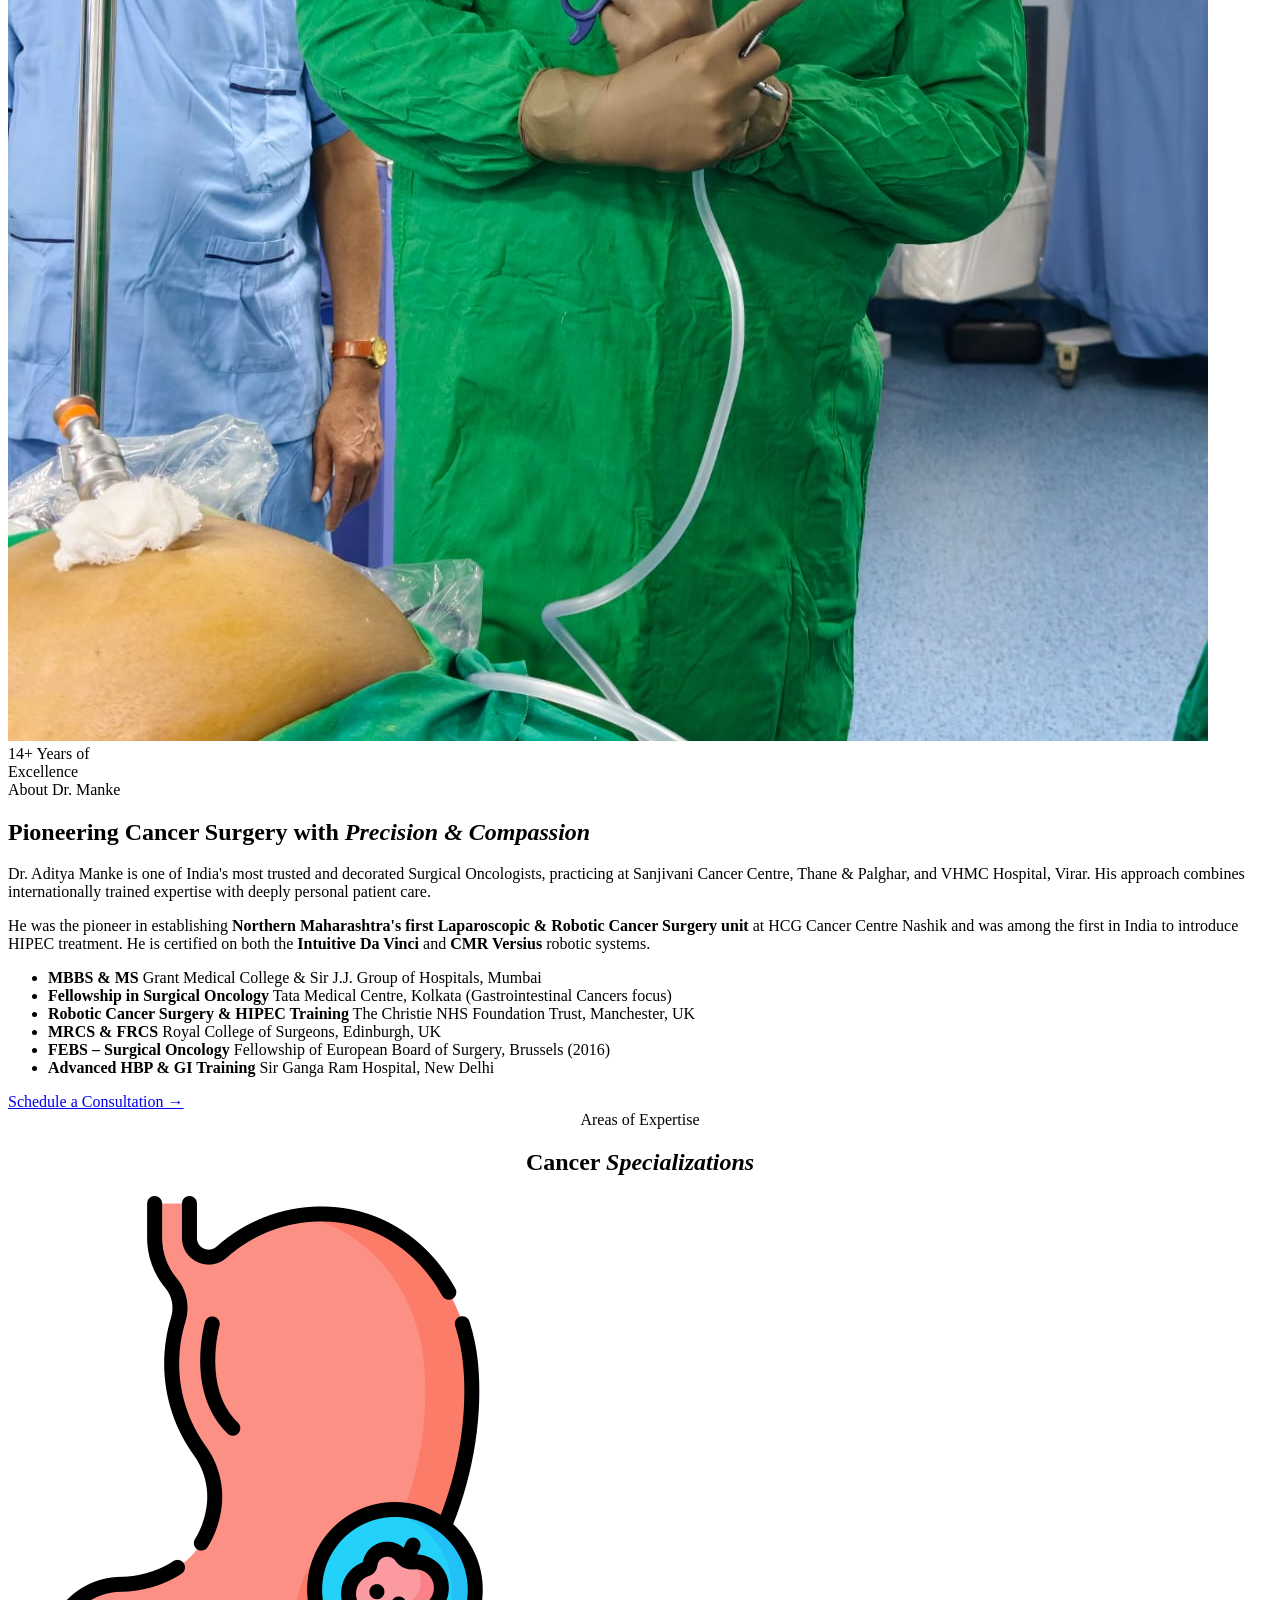
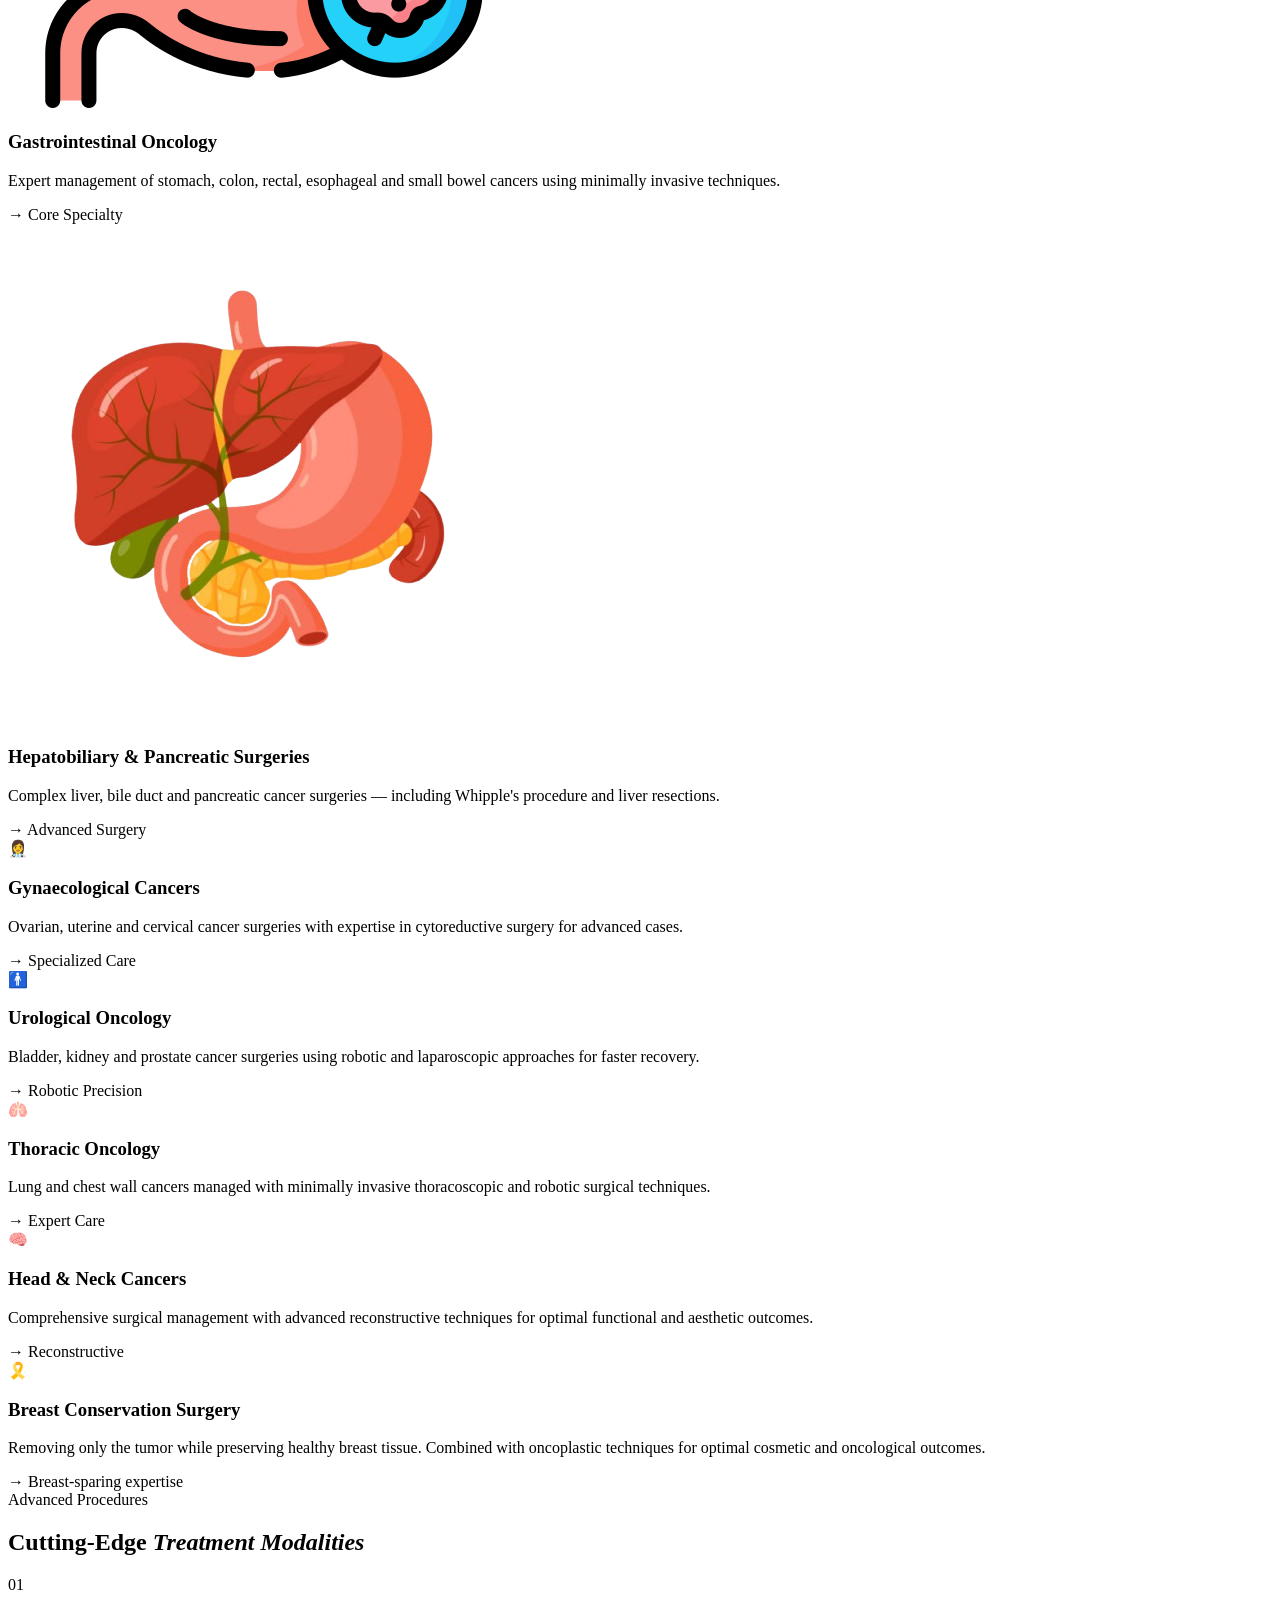
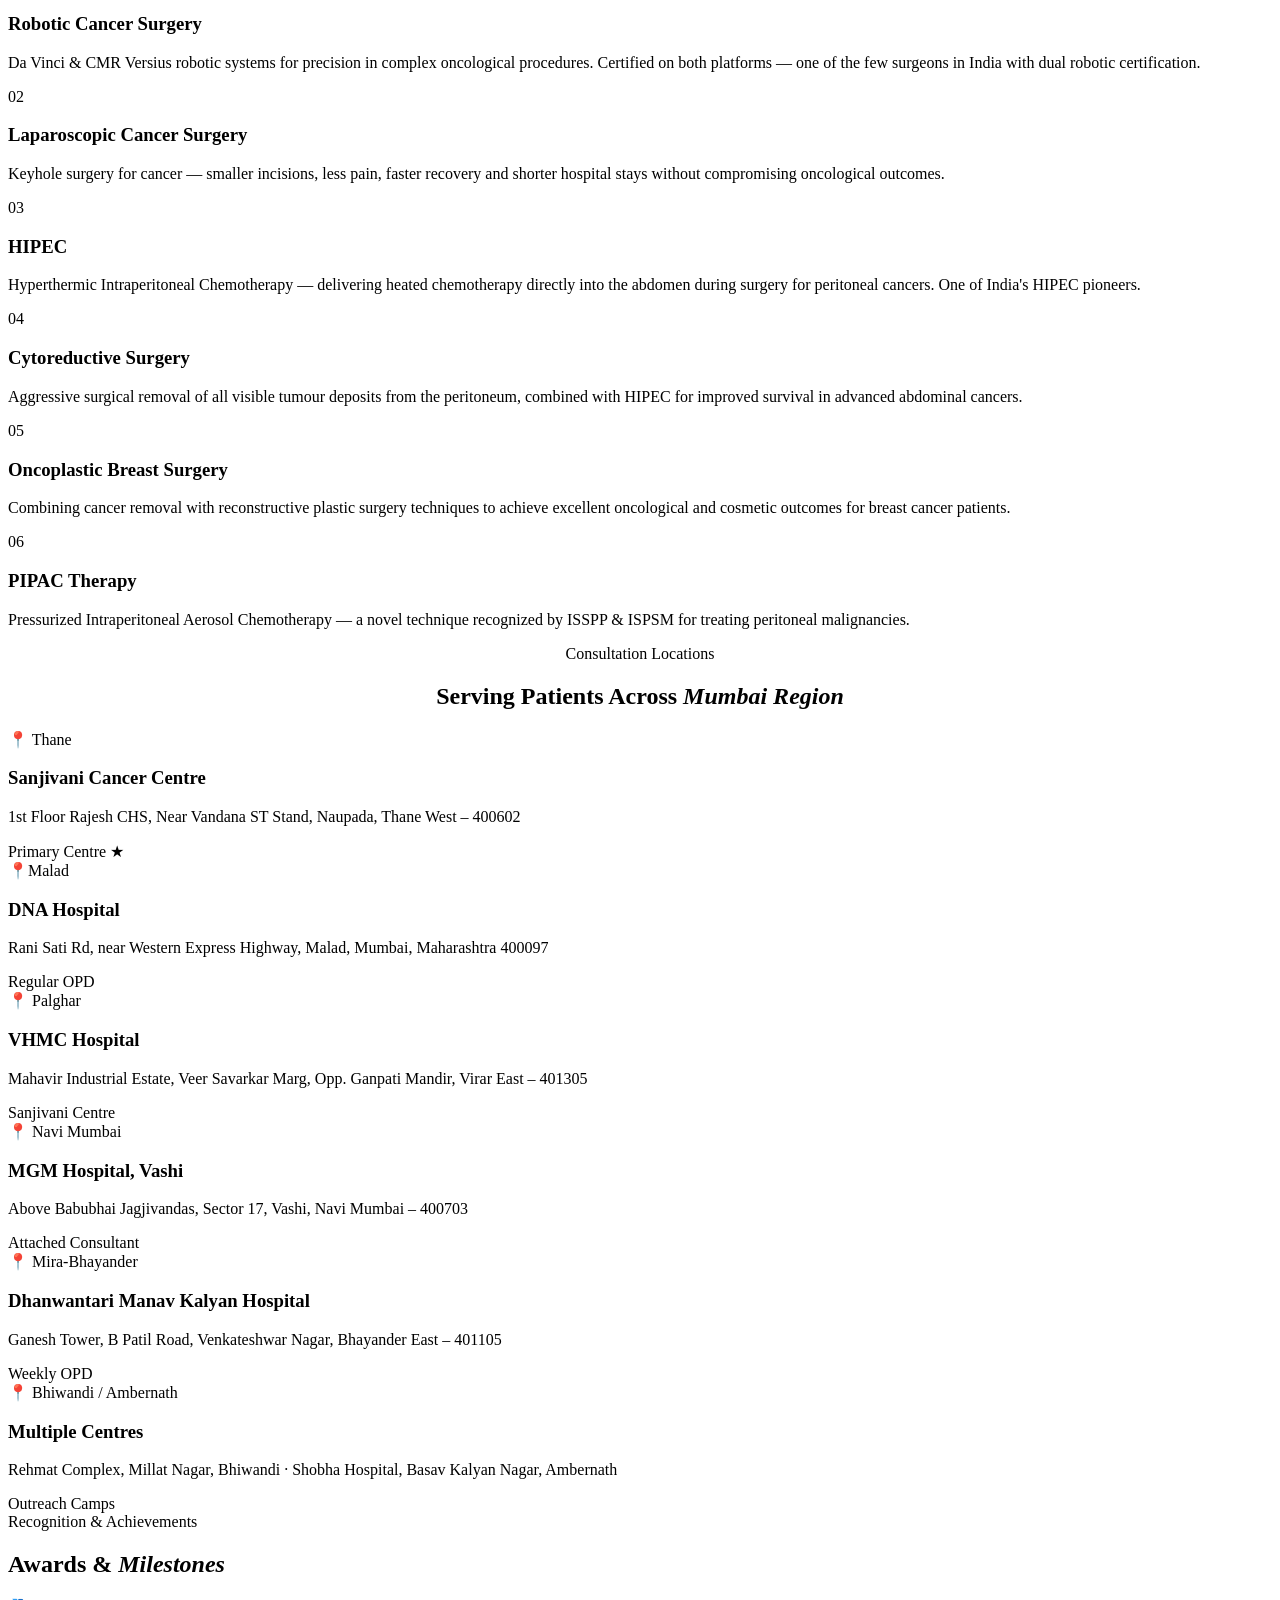
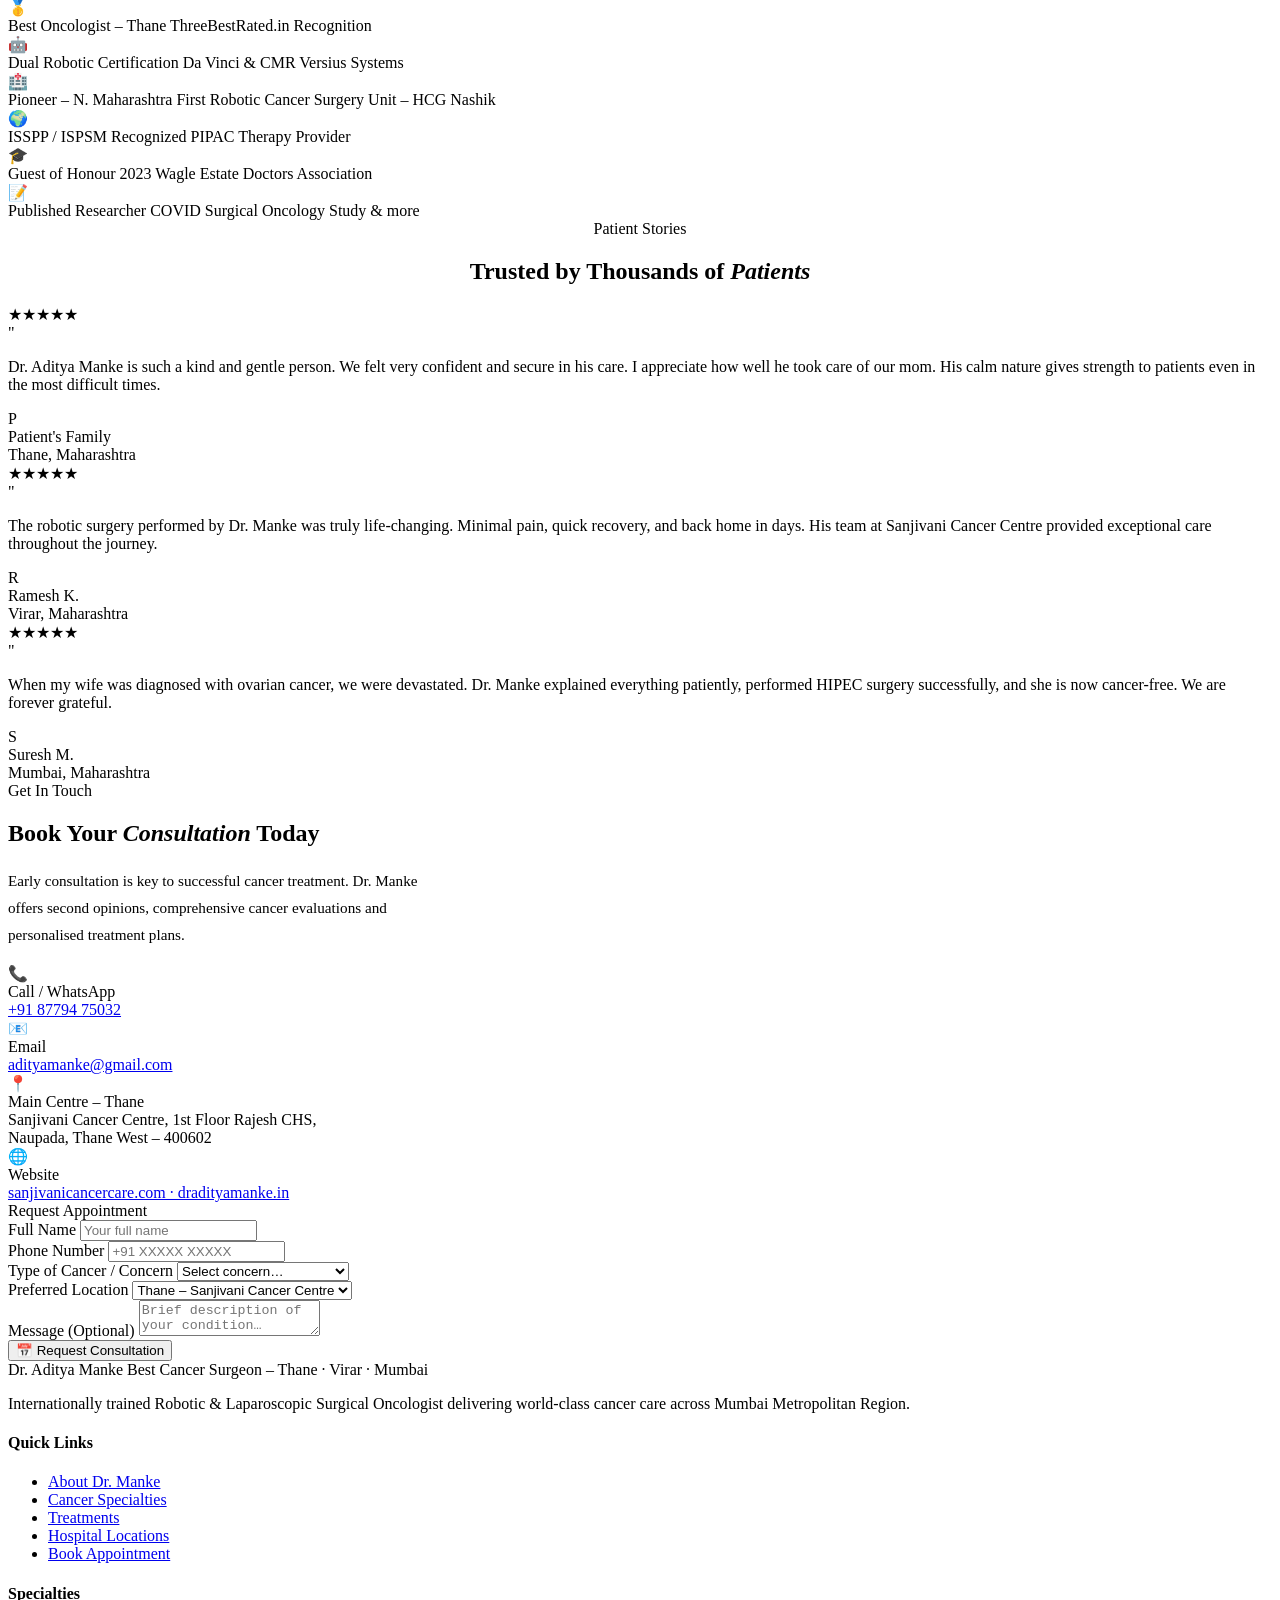
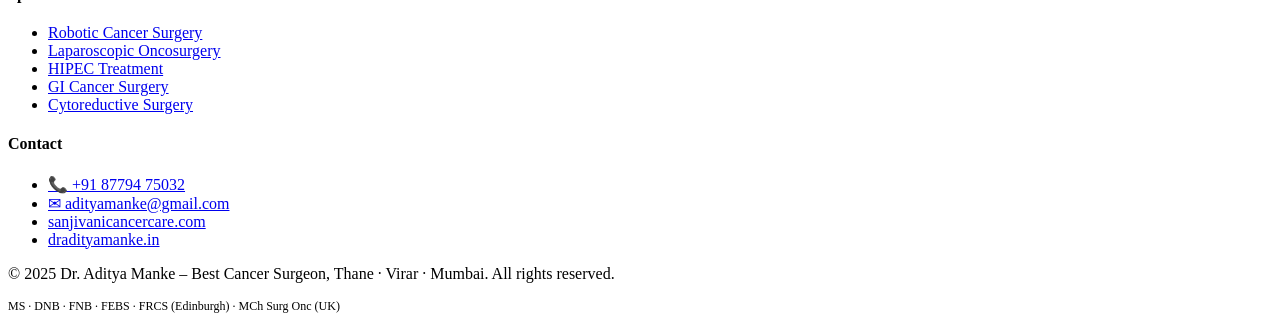
==== commit 5705e66a: "4" ====
--- a/Best Cancer Surgeon/index.html
+++ b/Best Cancer Surgeon/index.html
@@ -4,6 +4,7 @@
 <meta charset="UTF-8">
 <meta name="viewport" content="width=device-width, initial-scale=1.0">
 <title>Dr. Aditya Manke | Best Cancer Surgeon – Thane | Virar | Mumbai</title>
+<a href="https://www.flaticon.com/free-icons/stomach-cancer" title="stomach cancer icons">Stomach cancer icons created by Freepik - Flaticon</a>
 <link rel="stylesheet" href="/style.css">
 <link href="https://fonts.googleapis.com/css2?family=Cormorant+Garamond:ital,wght@0,300;0,400;0,600;0,700;1,400&family=DM+Sans:wght@300;400;500;600&display=swap" rel="stylesheet">
 
@@ -190,14 +191,14 @@
   </div>
   <div class="spec-grid">
     <div class="spec-card reveal">
-      <span class="spec-icon">🫁</span>
+      <span class="spec-icon"><img src="./images/stomach-cancer.png" alt="Stomach_Cancer" srcset=""></span>
       <h3>Gastrointestinal Oncology</h3>
       <p>Expert management of stomach, colon, rectal, esophageal and small bowel cancers using minimally invasive techniques.</p>
       <span class="spec-tag">→ Core Specialty</span>
     </div>
     <div class="spec-card reveal">
-      <span class="spec-icon">🔬</span>
-      <h3>Hepatobiliary & Pancreatic</h3>
+      <span class="spec-icon"><img src="./images/hepatobiliary.png" alt="Hepatobiliary" srcset="" class="img1"></span>
+      <h3>Hepatobiliary & Pancreatic Surgeries</h3>
       <p>Complex liver, bile duct and pancreatic cancer surgeries — including Whipple's procedure and liver resections.</p>
       <span class="spec-tag">→ Advanced Surgery</span>
     </div>
@@ -208,7 +209,7 @@
       <span class="spec-tag">→ Specialized Care</span>
     </div>
     <div class="spec-card reveal">
-      <span class="spec-icon">🫀</span>
+      <span class="spec-icon">🚹</span>
       <h3>Urological Oncology</h3>
       <p>Bladder, kidney and prostate cancer surgeries using robotic and laparoscopic approaches for faster recovery.</p>
       <span class="spec-tag">→ Robotic Precision</span>
@@ -225,6 +226,13 @@
       <p>Comprehensive surgical management with advanced reconstructive techniques for optimal functional and aesthetic outcomes.</p>
       <span class="spec-tag">→ Reconstructive</span>
     </div>
+    <div class="spec-card">
+    <span class="spec-icon">🎗️</span>
+    <h3>Breast Conservation Surgery</h3>
+    <p>Removing only the tumor while preserving healthy breast tissue. Combined with oncoplastic techniques for optimal cosmetic and oncological outcomes.</p>
+   
+    <span class="spec-tag">→ Breast‑sparing expertise</span>
+  </div>
   </div>
 </section>
 
@@ -280,9 +288,9 @@
       <div class="hosp-pin">Primary Centre ★</div>
     </div>
     <div class="hosp-card">
-      <div class="hosp-city">📍 Virar</div>
-      <h3>Kalpataru Hospital</h3>
-      <p>First Floor, Ashoka Shopping Centre, Near Jakat Naka Signal, Virar West – 401303</p>
+      <div class="hosp-city">📍Malad</div>
+      <h3>DNA Hospital</h3>
+      <p>  Rani Sati Rd, near Western Express Highway, Malad, Mumbai, Maharashtra 400097</p>
       <div class="hosp-pin">Regular OPD</div>
     </div>
     <div class="hosp-card">
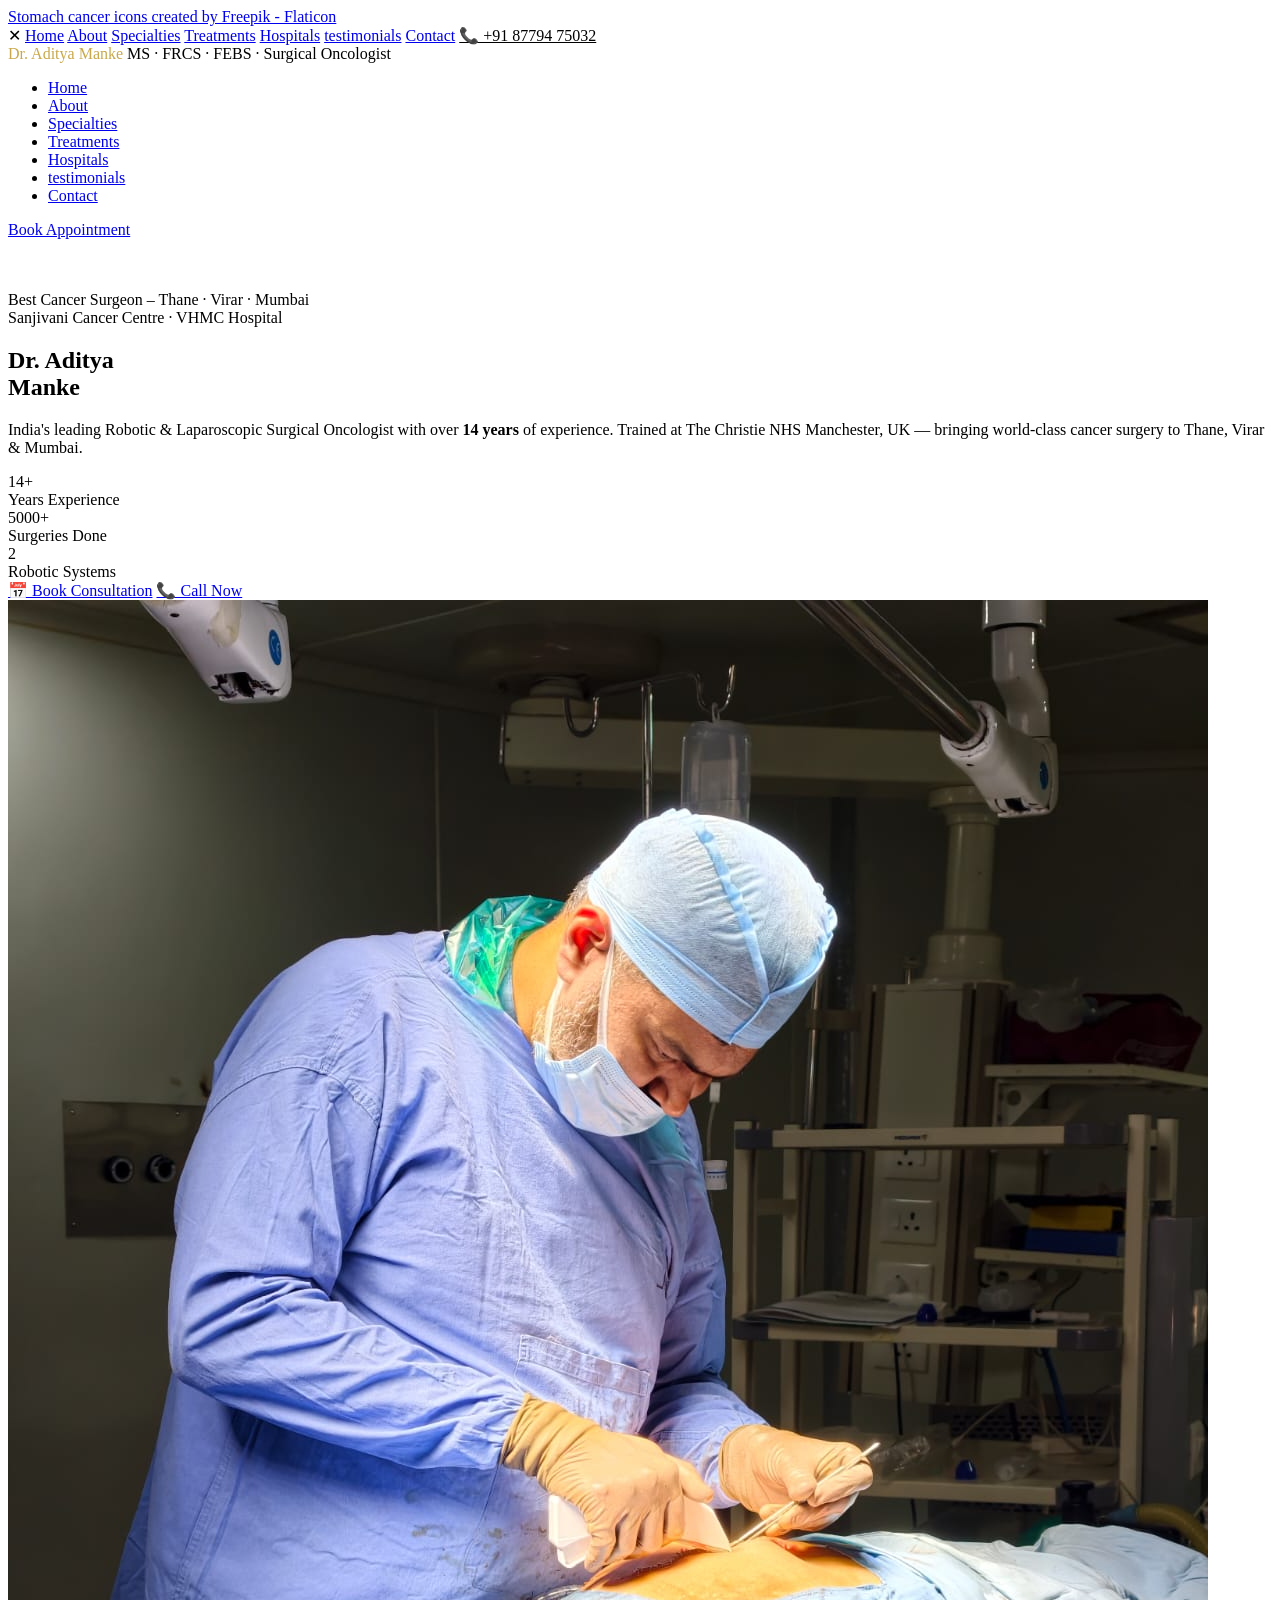
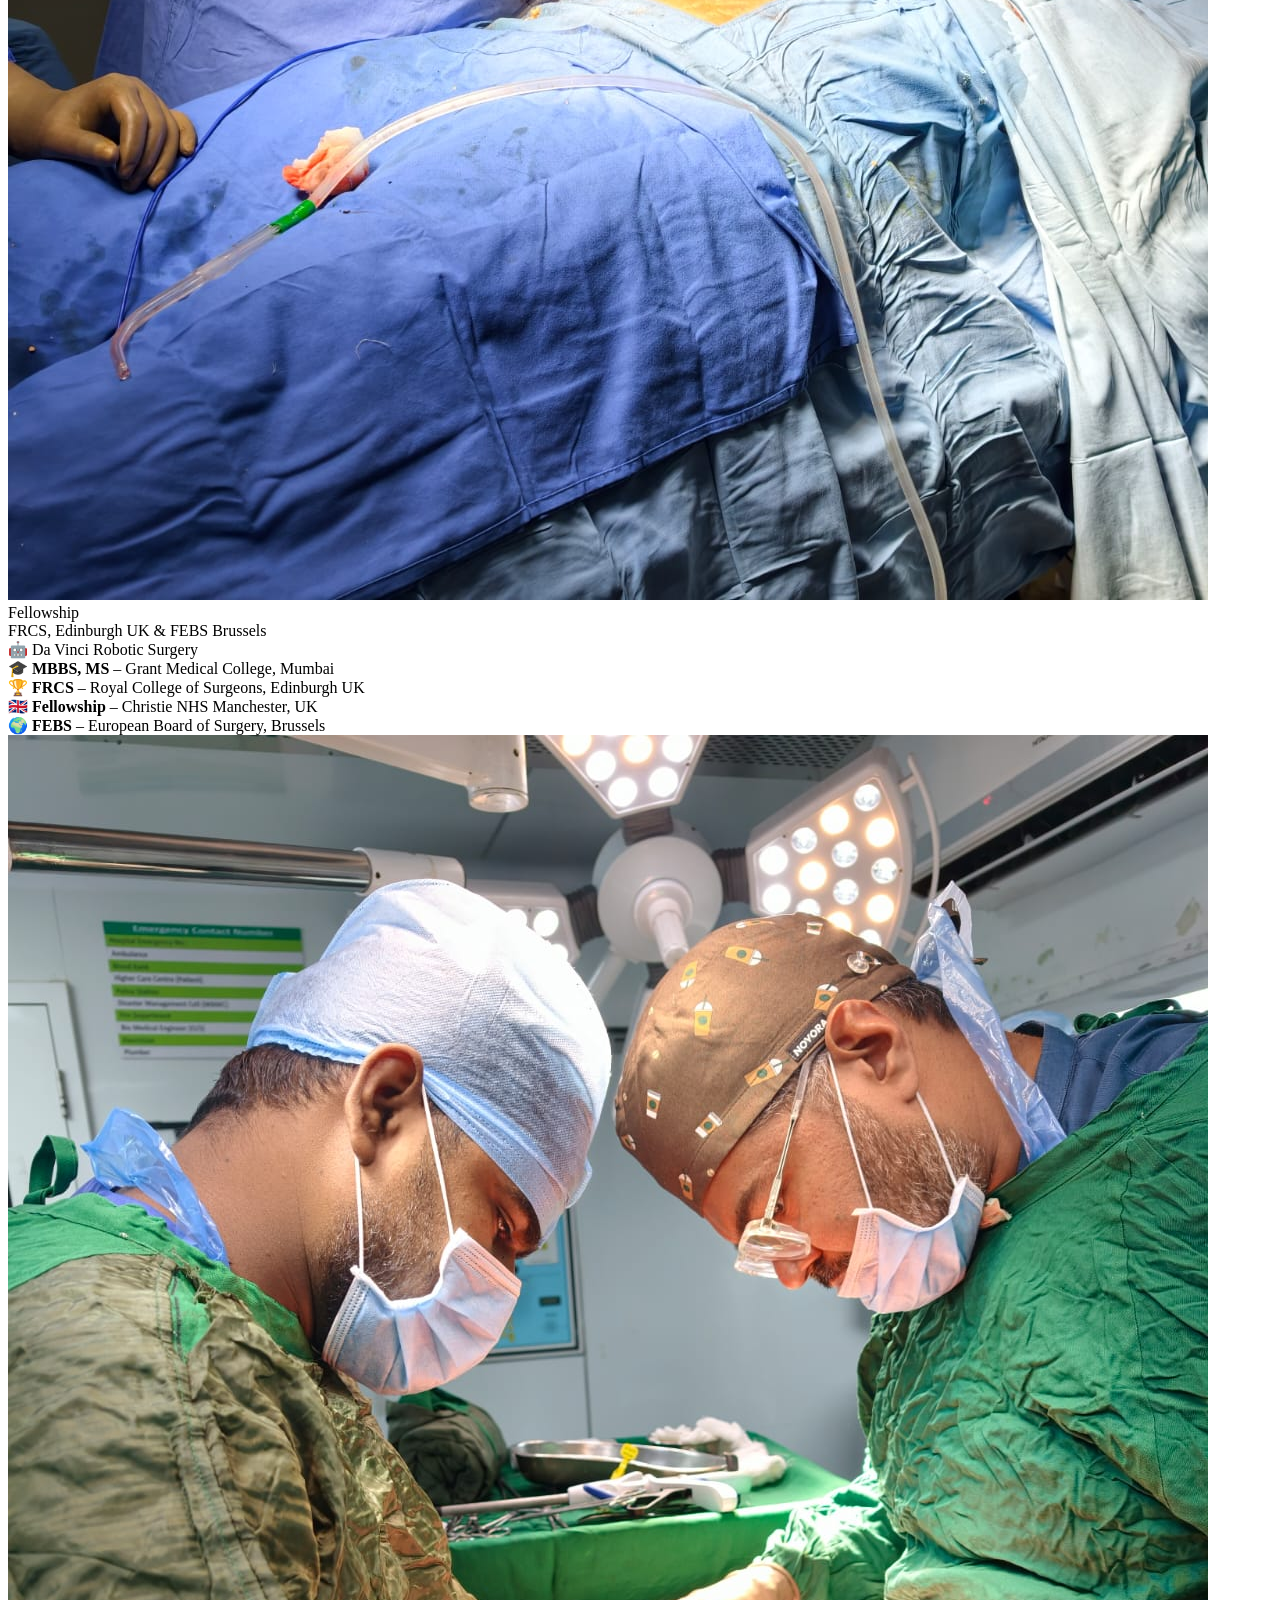
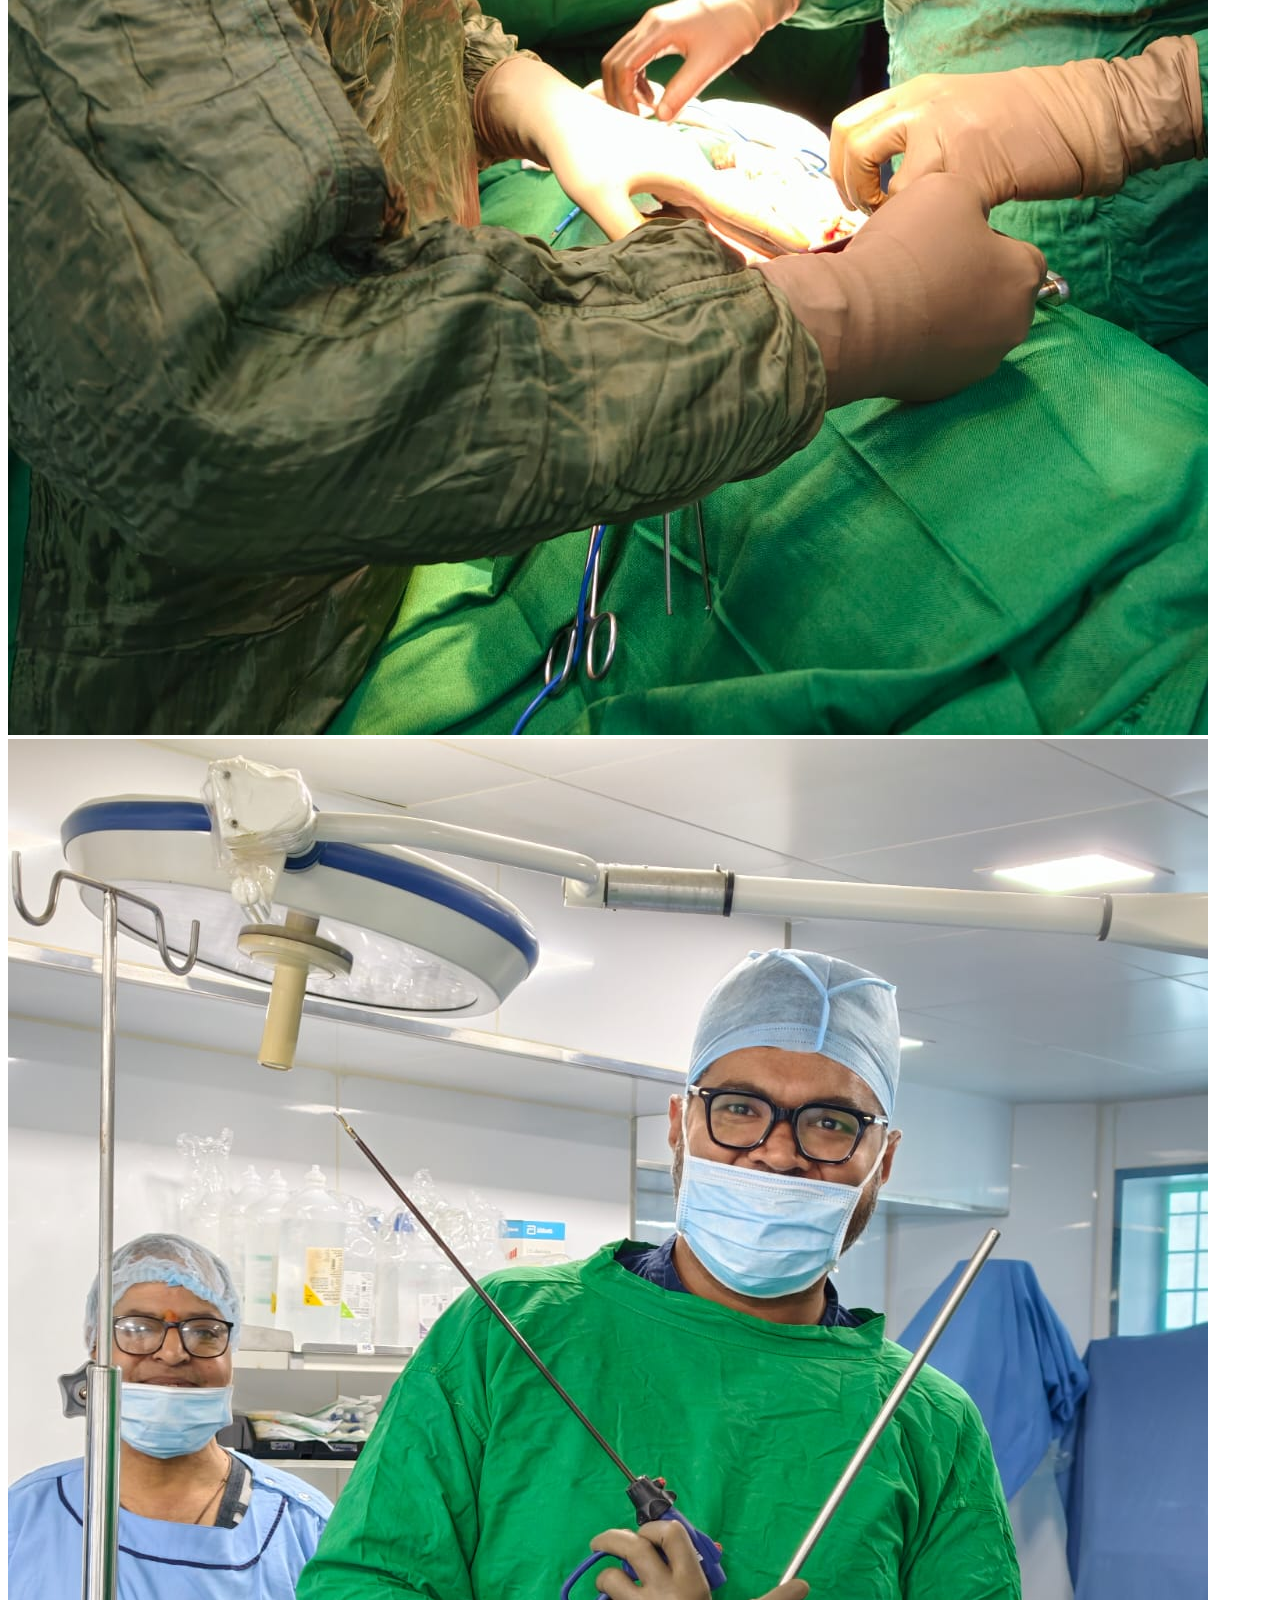
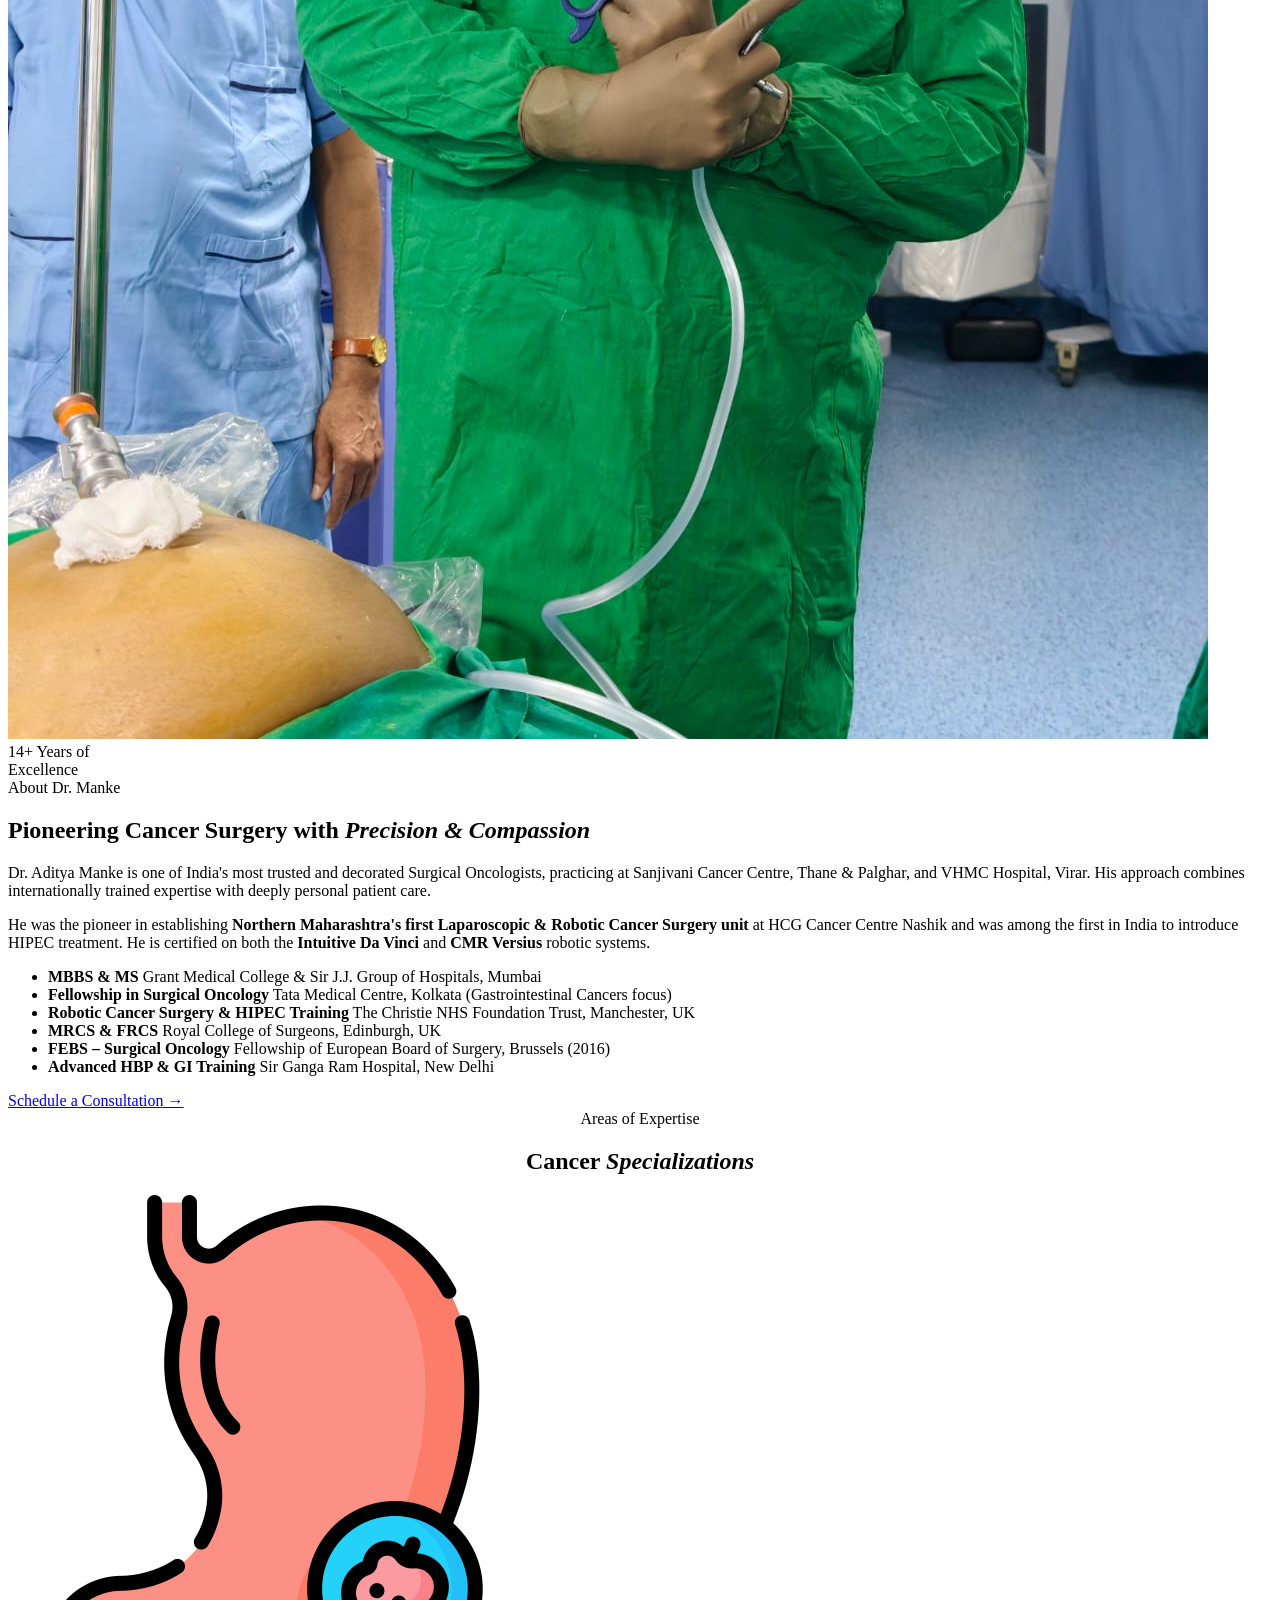
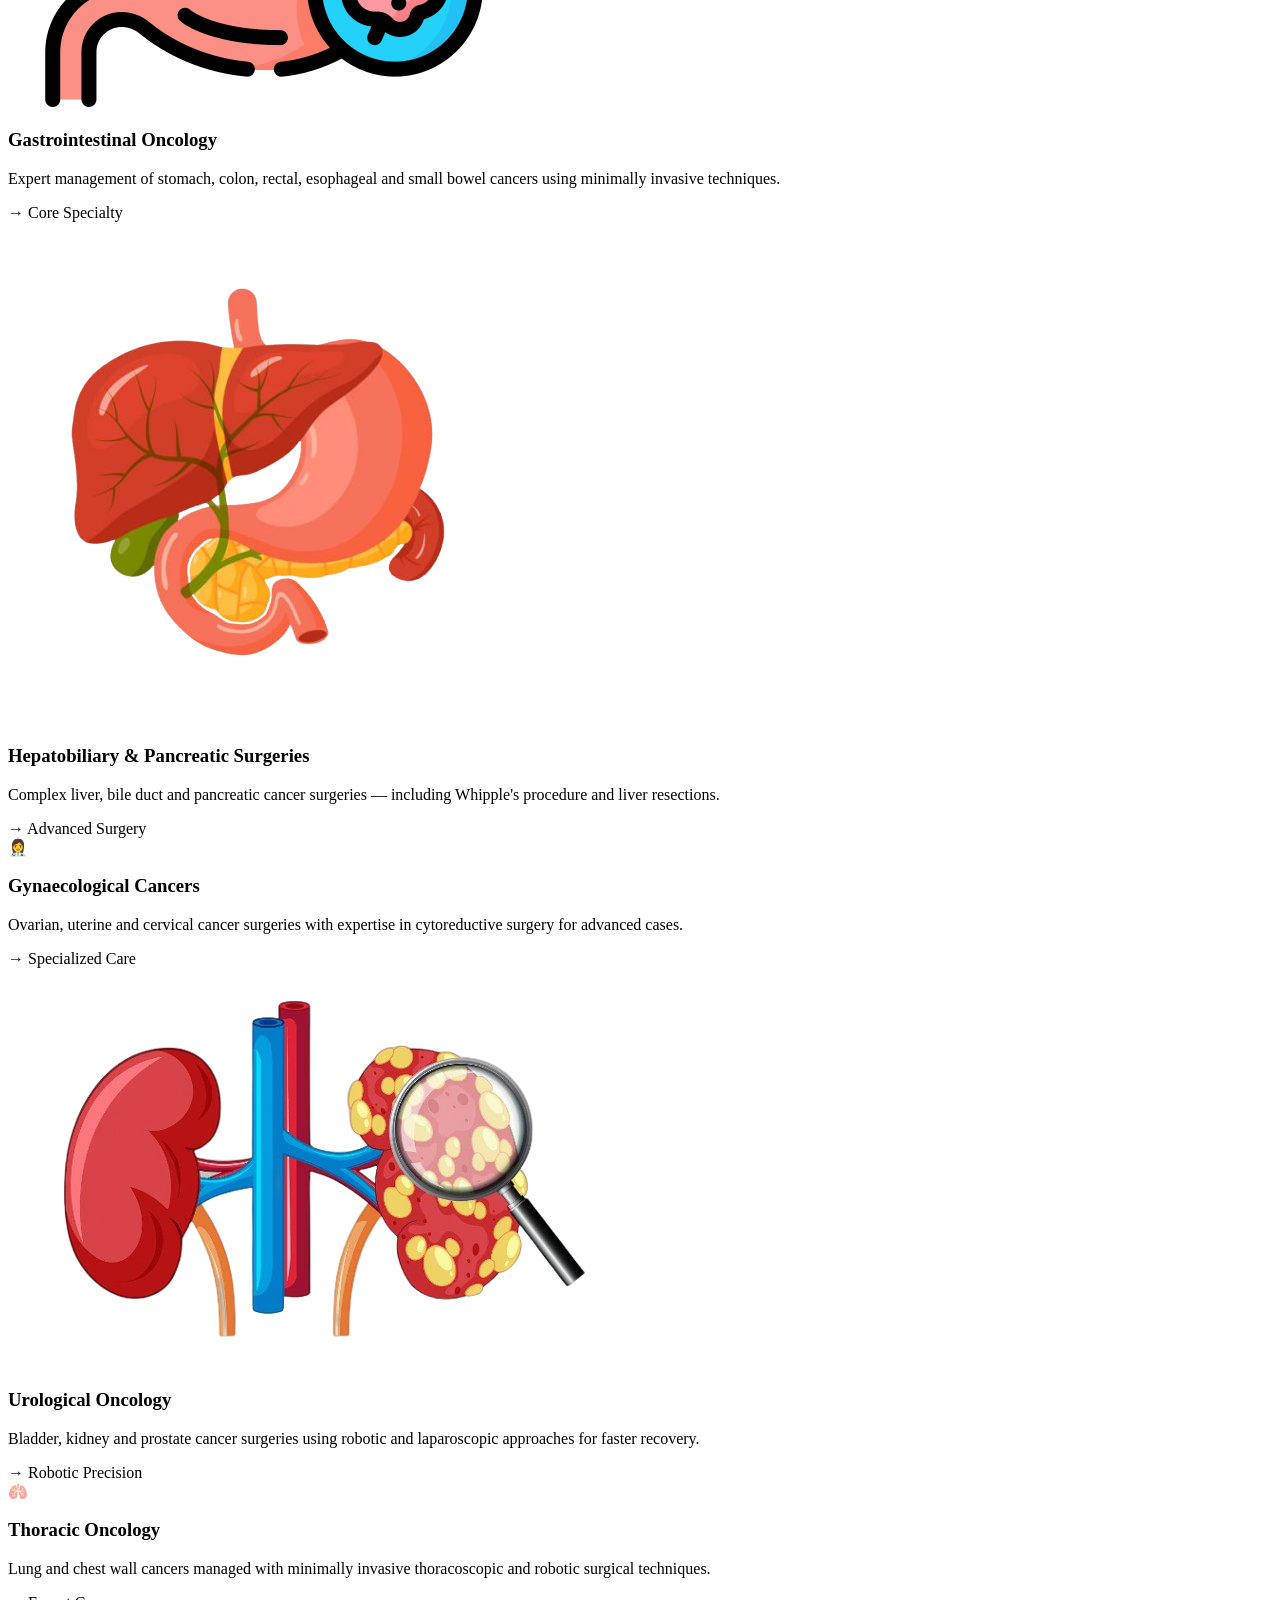
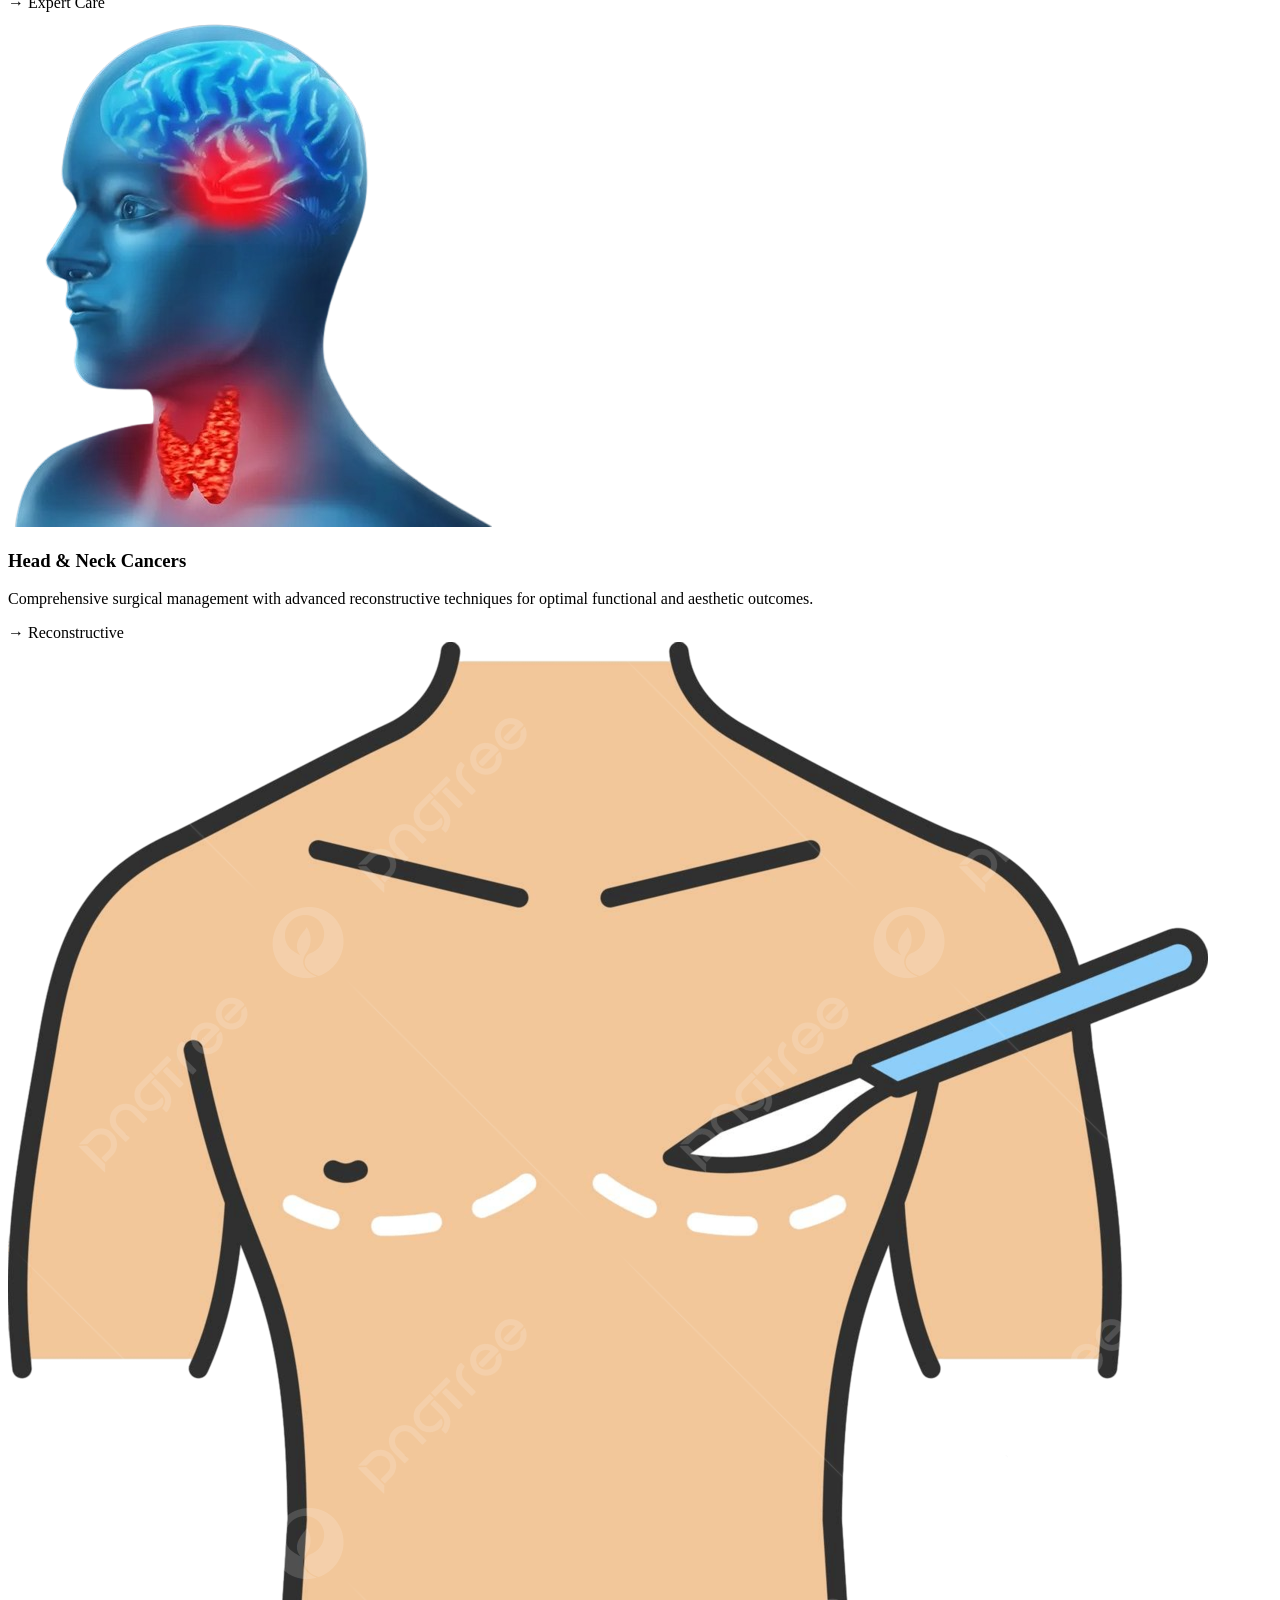
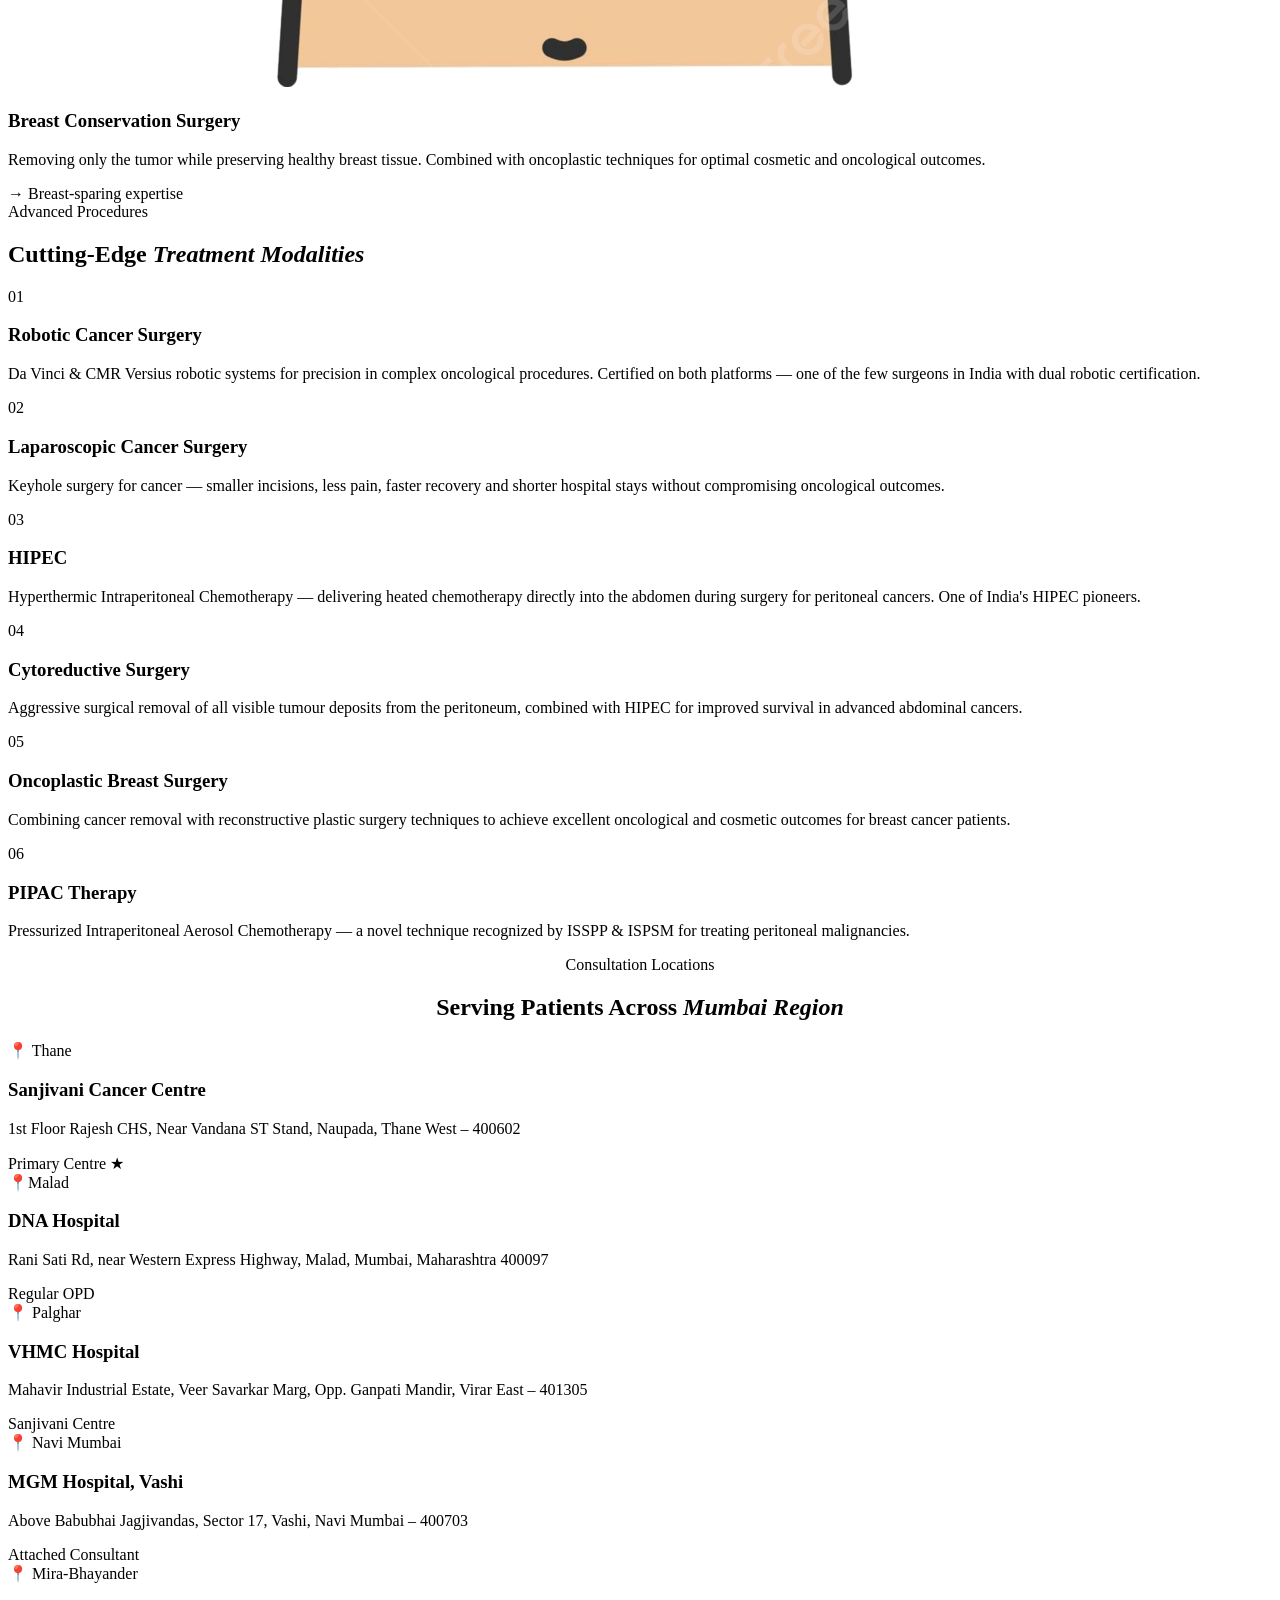
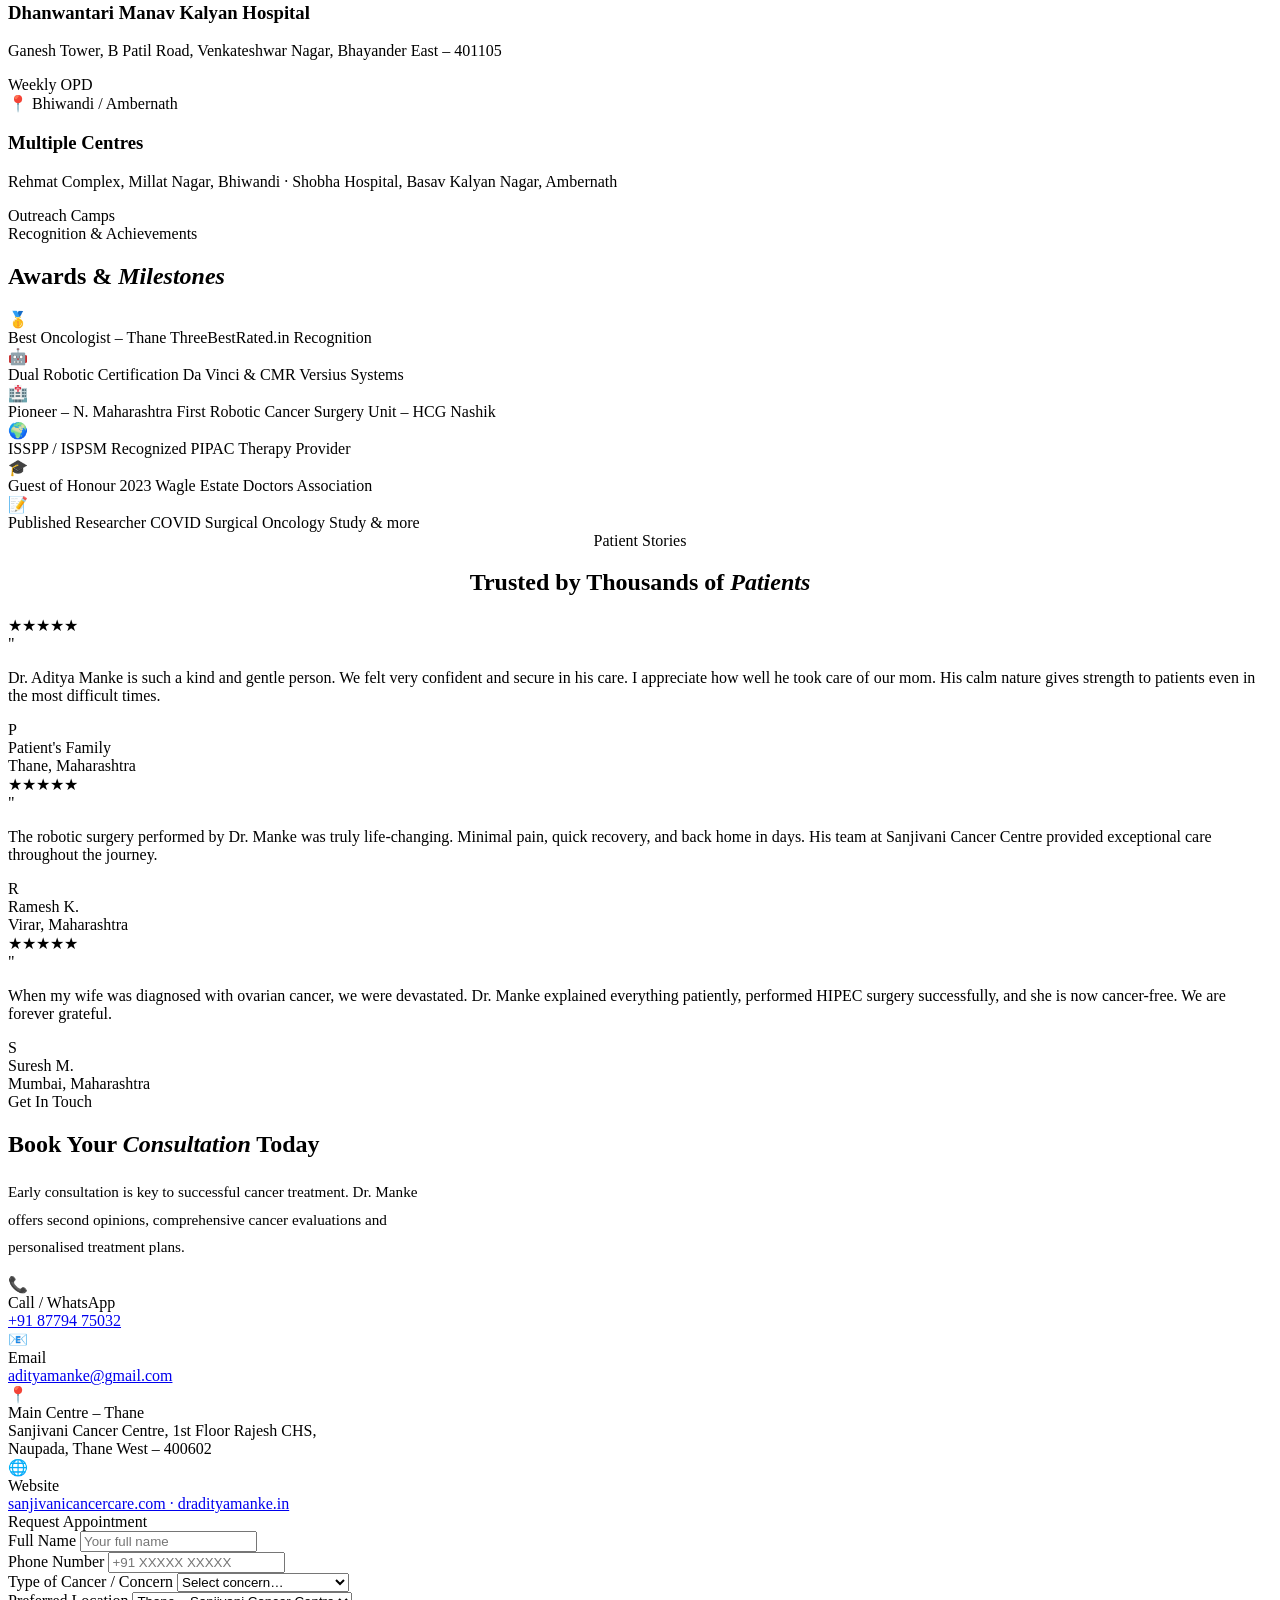
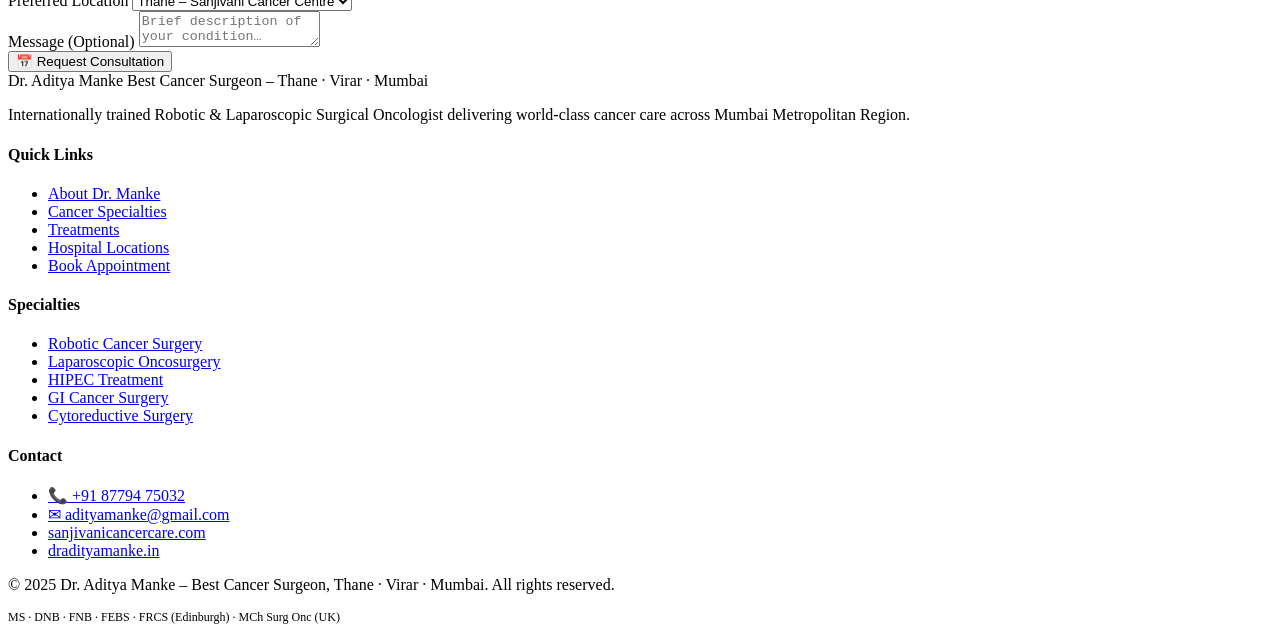
==== commit a813d9d5: "5" ====
--- a/Best Cancer Surgeon/index.html
+++ b/Best Cancer Surgeon/index.html
@@ -209,7 +209,7 @@
       <span class="spec-tag">→ Specialized Care</span>
     </div>
     <div class="spec-card reveal">
-      <span class="spec-icon">🚹</span>
+      <span class="spec-icon"><img src="./images/Uro-Oncology-2-.png" alt="Urological_Oncology" srcset=""></span>
       <h3>Urological Oncology</h3>
       <p>Bladder, kidney and prostate cancer surgeries using robotic and laparoscopic approaches for faster recovery.</p>
       <span class="spec-tag">→ Robotic Precision</span>
@@ -221,13 +221,13 @@
       <span class="spec-tag">→ Expert Care</span>
     </div>
     <div class="spec-card reveal">
-      <span class="spec-icon">🧠</span>
+      <span class="spec-icon"><img src="./images/head-and-neck-cancer1.png" alt="Head_and-Neck_Cancer" srcset=""></span>
       <h3>Head & Neck Cancers</h3>
       <p>Comprehensive surgical management with advanced reconstructive techniques for optimal functional and aesthetic outcomes.</p>
       <span class="spec-tag">→ Reconstructive</span>
     </div>
     <div class="spec-card">
-    <span class="spec-icon">🎗️</span>
+    <span class="spec-icon"><img src="./images/breast-surgery.png" alt="Breast_Surgery" srcset=""></span>
     <h3>Breast Conservation Surgery</h3>
     <p>Removing only the tumor while preserving healthy breast tissue. Combined with oncoplastic techniques for optimal cosmetic and oncological outcomes.</p>
    
@@ -242,32 +242,34 @@
   <h2 class="section-title reveal">Cutting-Edge <em>Treatment Modalities</em></h2>
   <div class="treat-grid reveal">
     <div class="treat-item">
-      <div class="treat-num">01</div>
+      
+      <div class="treat-num1">01</div>
+      
       <h3>Robotic Cancer Surgery</h3>
       <p>Da Vinci & CMR Versius robotic systems for precision in complex oncological procedures. Certified on both platforms — one of the few surgeons in India with dual robotic certification.</p>
     </div>
     <div class="treat-item">
-      <div class="treat-num">02</div>
+      <div class="treat-num2">02</div>
       <h3>Laparoscopic Cancer Surgery</h3>
       <p>Keyhole surgery for cancer — smaller incisions, less pain, faster recovery and shorter hospital stays without compromising oncological outcomes.</p>
     </div>
     <div class="treat-item">
-      <div class="treat-num">03</div>
+      <div class="treat-num3">03</div>
       <h3>HIPEC</h3>
       <p>Hyperthermic Intraperitoneal Chemotherapy — delivering heated chemotherapy directly into the abdomen during surgery for peritoneal cancers. One of India's HIPEC pioneers.</p>
     </div>
     <div class="treat-item">
-      <div class="treat-num">04</div>
+      <div class="treat-num4">04</div>
       <h3>Cytoreductive Surgery</h3>
       <p>Aggressive surgical removal of all visible tumour deposits from the peritoneum, combined with HIPEC for improved survival in advanced abdominal cancers.</p>
     </div>
     <div class="treat-item">
-      <div class="treat-num">05</div>
+      <div class="treat-num5">05</div>
       <h3>Oncoplastic Breast Surgery</h3>
       <p>Combining cancer removal with reconstructive plastic surgery techniques to achieve excellent oncological and cosmetic outcomes for breast cancer patients.</p>
     </div>
     <div class="treat-item">
-      <div class="treat-num">06</div>
+      <div class="treat-num6">06</div>
       <h3>PIPAC Therapy</h3>
       <p>Pressurized Intraperitoneal Aerosol Chemotherapy — a novel technique recognized by ISSPP & ISPSM for treating peritoneal malignancies.</p>
     </div>
